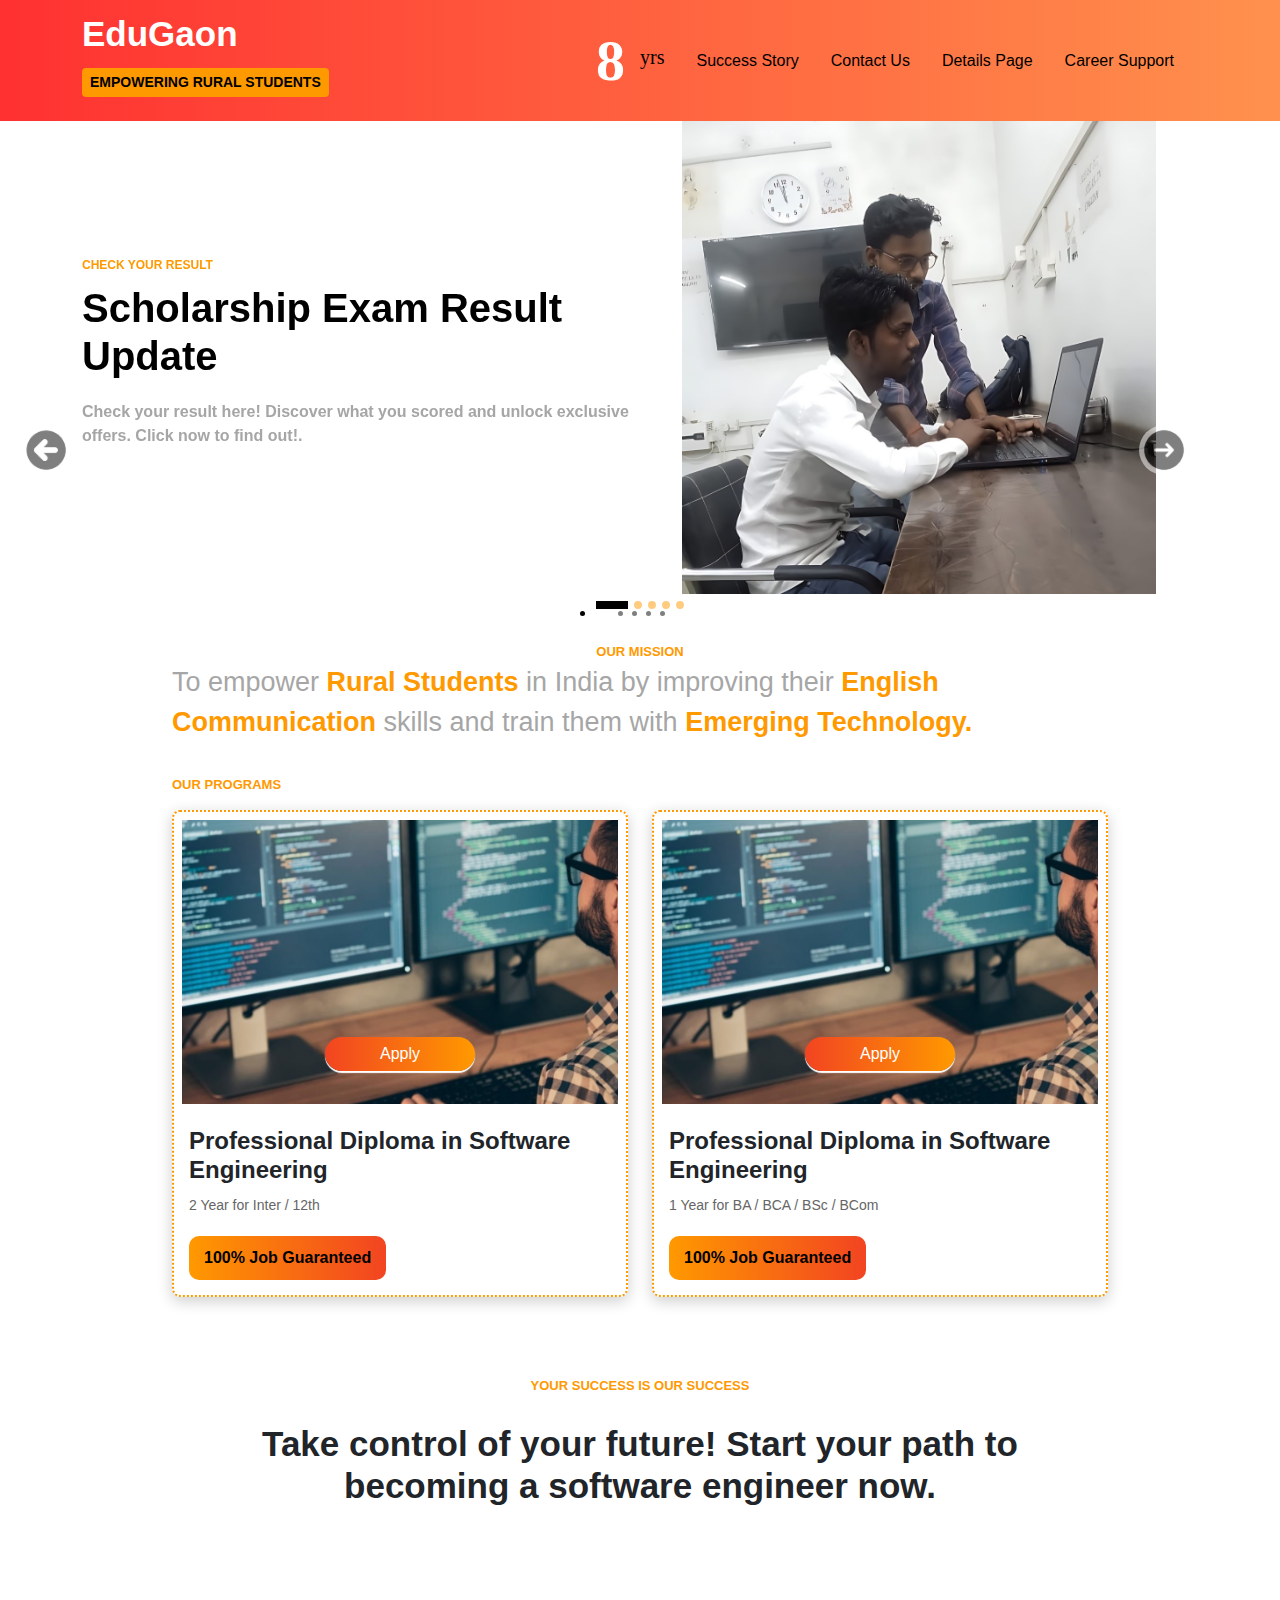
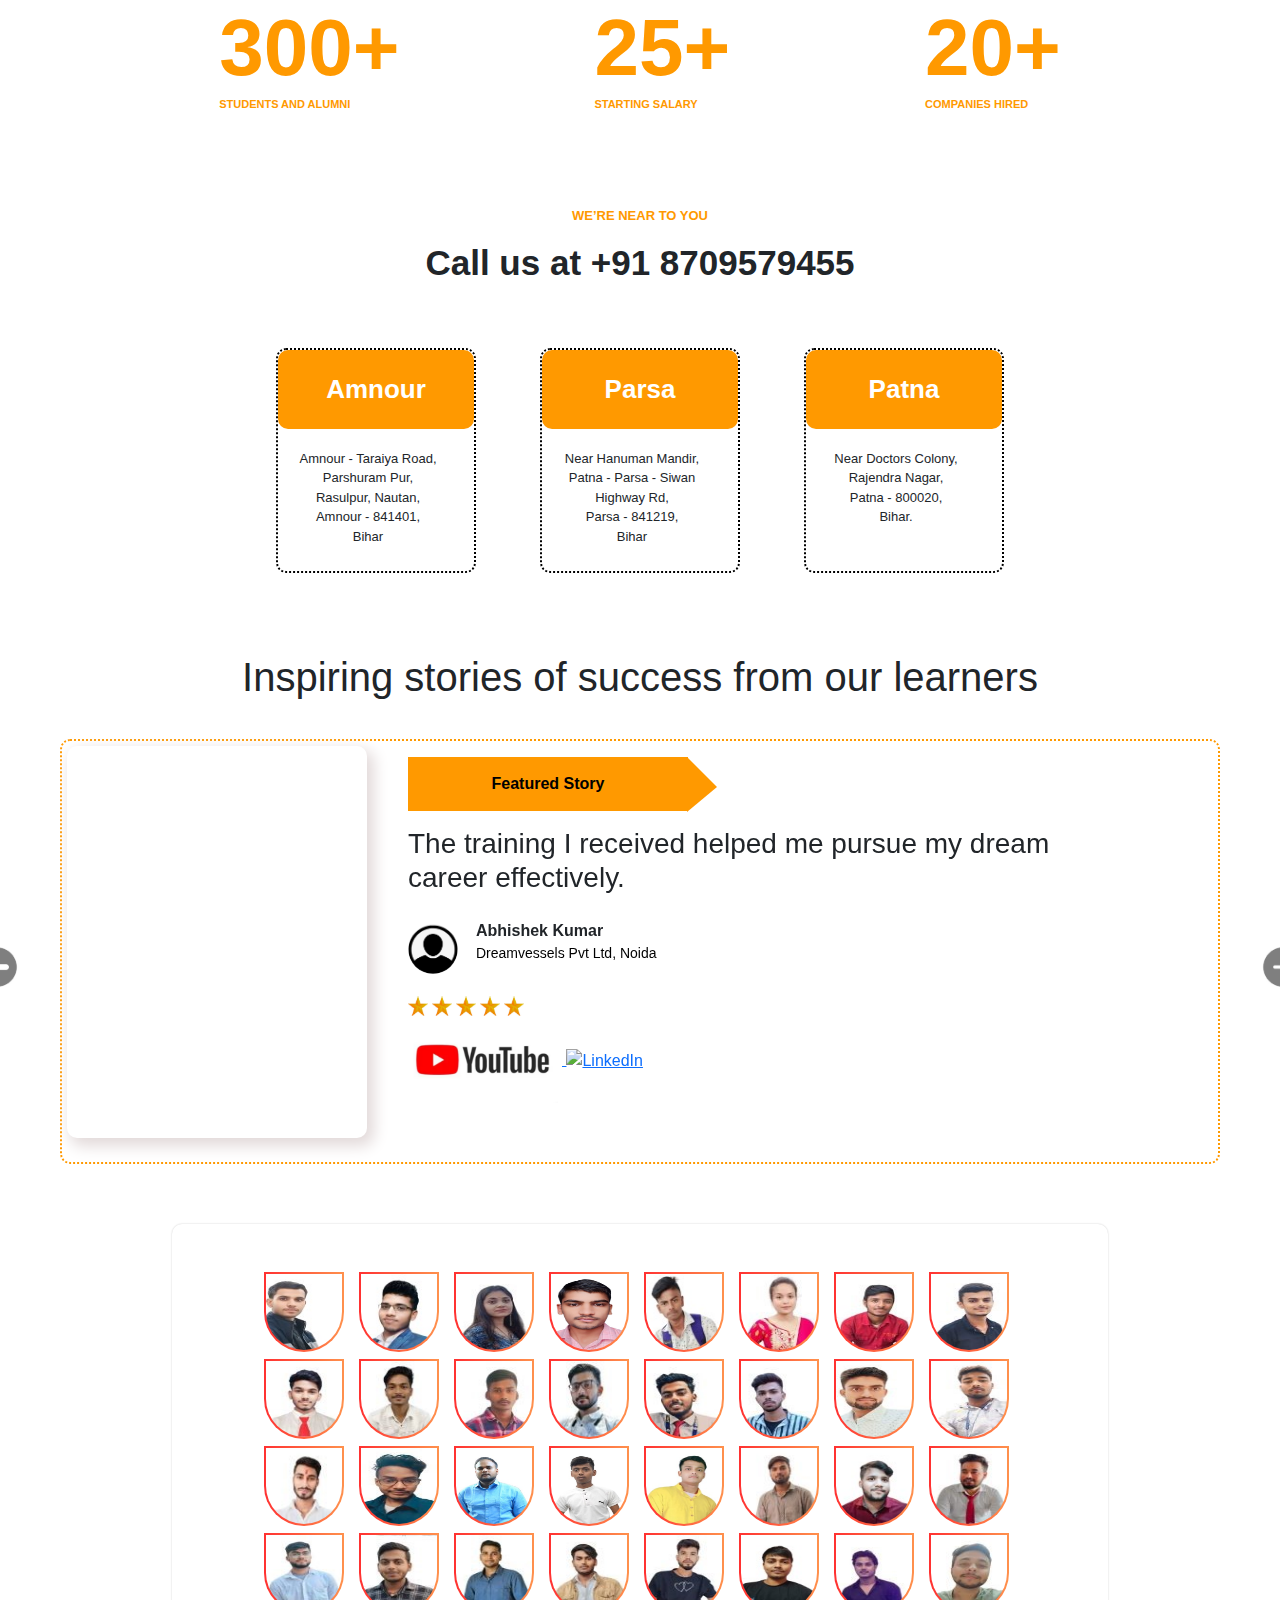
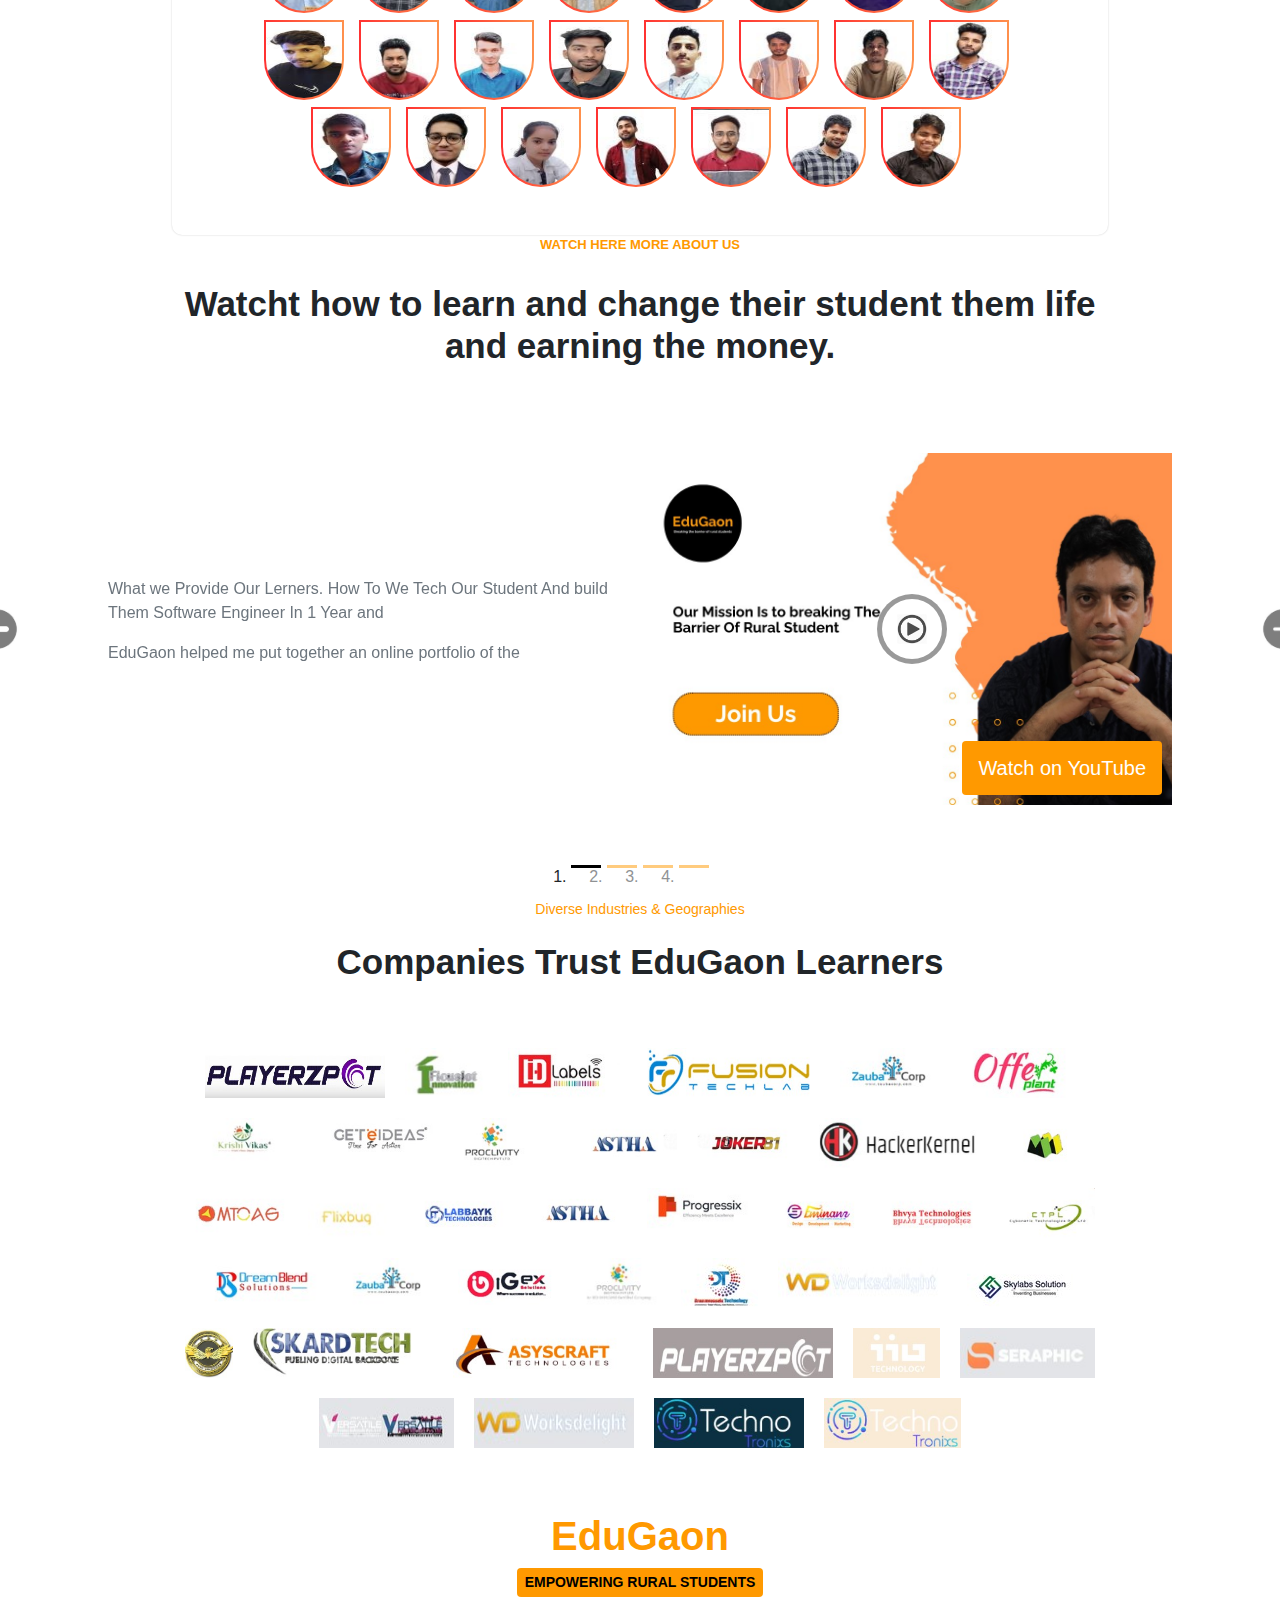
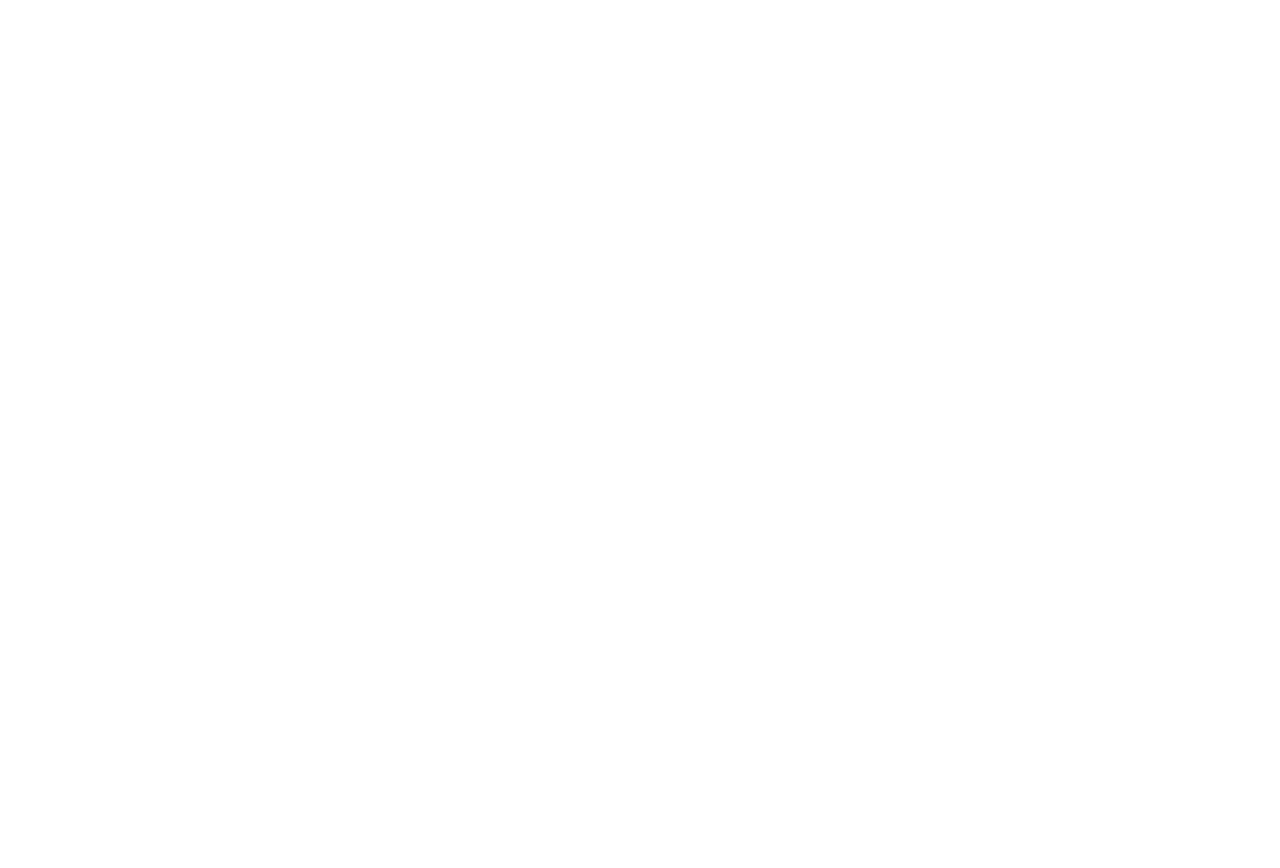
==== index.html @ f33ee8d9 "ok" ====
<!DOCTYPE html>
<html lang="en">

<head>
  <meta charset="UTF-8" />
  <meta name="viewport" content="width=device-width, initial-scale=1.0" />
  <title>EduGaon</title>
  <link href="https://stackpath.bootstrapcdn.com/bootstrap/5.1.3/css/bootstrap.min.css" rel="stylesheet">
  <link href="https://cdn.jsdelivr.net/npm/bootstrap@5.0.2/dist/css/bootstrap.min.css" rel="stylesheet"
    integrity="sha384-EVSTQN3/azprG1Anm3QDgpJLIm9Nao0Yz1ztcQTwFspd3yD65VohhpuuCOmLASjC" crossorigin="anonymous" />
  <link rel="stylesheet" href="style.css" />
  <link rel="stylesheet" href="style.min.css" />
  <meta http-equiv="Cache-Control" content="max-age=31536000, public" />
  <link rel="icon" href="images/favicon.ico" type="image/x-icon">
  <link href="https://fonts.googleapis.com/css2?family=More+Sugar&display=swap" rel="stylesheet" />
  <link rel="preload" href="https://fonts.googleapis.com/css2?family=More+Sugar&display=swap" as="style" />
</head>

<body>
  <!-- navbar -->
  <nav class="navbar navbar-expand-lg fixed-top">
    <div class="container">
      <div>
        <h1 class="navbar-brand"><a href="/">EduGaon</a></h1>
        <p class="brand-subtitle text-uppercase">Empowering Rural Students</p>
      </div> <button class="navbar-toggler" type="button" data-bs-toggle="collapse" data-bs-target="#navbarNav"
        aria-controls="navbarNav" aria-expanded="false" aria-label="Toggle navigation"> <span
          class="navbar-toggler-icon"></span> </button>
      <div class="collapse navbar-collapse" id="navbarNav">
        <ul class="navbar-nav ms-auto mb-2 mb-lg-0 d-flex align-items-center">
          <li class="nav-item dynamic-years me-4"> <a href="/" class="dynamic-years" id="yearsCount">6</a><sup
              class="yrs"> yrs</sup> </li>
          <li class="nav-item me-3"> <a class="nav-link" href="#success-story">Success Story</a> </li>
          <li class="nav-item me-3"> <a class="nav-link" href="#contact-us">Contact Us</a> </li>
          <li class="nav-item me-3"> <a class="nav-link" href="./details.html">Details Page</a> </li>
          <li class="nav-item me-3"> <a class="nav-link" href="#career-support">Career Support</a> </li>
        </ul>
      </div>
    </div>
  </nav>
  <!-- Carousel Part -->
  <!-- crousel link redirect to Result page -->
  <a href="./result.html" style="text-decoration: none; color: #000;">

    <div id="carouselExampleIndicators" class="carousel slide" data-bs-ride="carousel">
      <ul class="carousel-indicators">
        <li data-bs-target="#carouselExampleIndica<tors" data-bs-slide-to="0" class="active carousel-indictor"></li>
        <li data-bs-target="#carouselExampleIndicators" data-bs-slide-to="1" class="carousel-indictor"></li>
        <li data-bs-target="#carouselExampleIndicators" data-bs-slide-to="2" class="carousel-indictor"></li>
        <li data-bs-target="#carouselExampleIndicators" data-bs-slide-to="3" class="carousel-indictor"></li>
        <li data-bs-target="#carouselExampleIndicators" data-bs-slide-to="4" class="carousel-indictor"></li>

      </ul>
      <div class="container slider-container carousel-inner">
        <!-- First Slide -->
        <div class="carousel-item active">
          <section class="carousel-section d-flex align-items-center">
            <div class="carousel-content d-flex flex-column justify-content-center">
              <div class="highlight">Check your result</div>
              <h1 class="carousel-title">
                Scholarship Exam Result Update
              </h1>
              <p class="carousel-subtitle">
                Check your result here! Discover what you scored and unlock exclusive offers. Click now to find out!.
              </p>
            </div>
            <div class="carousel-image-container">
              <img loading="lazy" src="images/slider/1.jpeg" alt="Hero Image" class="img-fluid carousel-image" />
            </div>
          </section>
        </div>
        <div class="carousel-item">
          <section class="carousel-section d-flex align-items-center">
            <div class="carousel-content d-flex flex-column justify-content-center">
              <div class="highlight">Empower your career</div>
              <h1 class="carousel-title">
                India’s Unique Software Engineering Institute
              </h1>
              <p class="carousel-subtitle">
                We train you with life skill, communication skill, and software
                engineering to empower your life.
              </p>
            </div>
            <div class="carousel-image-container">
              <img loading="lazy" src="images/slider/3.jpeg" alt="Hero Image" class="img-fluid carousel-image" />
            </div>
          </section>
        </div>
        <!-- Second Slide -->
        <div class="carousel-item">
          <section class="carousel-section d-flex align-items-center">
            <div class="carousel-content d-flex flex-column justify-content-center">
              <div class="highlight">Learn and start earning</div>
              <h1 class="carousel-title">Become Software Engineer</h1>
              <p class="carousel-subtitle">
                Spend 2 years with us and start earning from the 3rd year.
              </p>
            </div>
            <div class="carousel-image-container">
              <img loading="lazy" src="images/slider/4.jpeg" alt="Hero Image" class="img-fluid carousel-image" />
            </div>
          </section>
        </div>
        <!-- Third Slide -->
        <div class="carousel-item">
          <section class="carousel-section d-flex align-items-center">
            <div class="carousel-content d-flex flex-column justify-content-center">
              <div class="highlight">Industry-relevant skills</div>
              <h1 class="carousel-title">Learn with Industry Experts</h1>
              <p class="carousel-subtitle">
                Power ahead with industry-relevant skills from Industry Experts.
              </p>
            </div>
            <div class="carousel-image-container">
              <img loading="lazy" src="images/slider/1.jpeg" alt="Hero Image" class="img-fluid carousel-image" />
            </div>
          </section>
        </div>

        <!-- Fourth Slide -->
        <div class="carousel-item">
          <section class="carousel-section d-flex align-items-center">
            <div class="carousel-content d-flex flex-column justify-content-center">
              <div class="highlight">Focus on real skills</div>
              <h1 class="carousel-title">
                Focus on real-world skills, not just academic credentials.
              </h1>
              <p class="carousel-subtitle">
                Acquiring practical skills and hands-on experience over merely
                focusing on academic qualifications or theoretical knowledge.
              </p>
            </div>
            <div class="carousel-image-container">
              <img loading="lazy" src="images/slider/2.jpeg" alt="Hero Image" class="img-fluid carousel-image" />
            </div>
          </section>
        </div>
      </div>
    </div>
  </a>
  <!-- Next/previous buttons -->
  <button class="carousel-control-prev" type="button" data-bs-target="#carouselExampleIndicators" data-bs-slide="prev">
    <img loading="lazy" src="/images/icons/left_arrow.jpeg" alt="left arrow image" class="carousel-control-prev-icon" />
  </button>
  <button class="carousel-control-next" type="button" data-bs-target="#carouselExampleIndicators" data-bs-slide="next">
    <img loading="lazy" src="/images/icons/right_arrow.jpeg" alt="left arrow image"
      class="carousel-control-prev-icon" />
  </button>
  </div>
  <!-- Our Mission Section -->
  <div class="container col-md-9 py-5">
    <div>
      <div class="mission-title text-center">Our Mission</div>
      <p class="custom-mission-text">
        To empower <span class="mission-text">Rural Students</span> in India
        by improving their
        <span class="mission-text">English Communication</span> skills and
        train them with
        <span class="mission-text">Emerging Technology.</span>
      </p>
      <div class="row">
        <!-- Program 1 -->
        <div class="our-program-title py-3">Our Programs</div>

        <div class="col-md-6">
          <div class="program-card">
            <img loading="lazy" src="images/slider/diploma.jpeg" alt="Professional Diploma in Software Engineering"
              class="program-image p-2" height="300px" />
            <a href="#career-support"><button class="apply-btn">Apply</button></a>
            <div class="program-content">
              <h4 class="program-title">
                Professional Diploma in Software Engineering
              </h4>
              <p class="program-duration">2 Year for Inter / 12th</p>
              <button class="program-button">100% Job Guaranteed</button>
            </div>
          </div>
        </div>

        <!-- Program 2 -->
        <div class="col-md-6 mb-4">
          <div class="program-card">
            <img loading="lazy" src="images/slider/diploma.jpeg" alt="Professional Diploma in Software Engineering"
              class="program-image p-2" height="300px" />
            <a href="#career-support"><button class="apply-btn">Apply</button></a>

            <div class="program-content">
              <h4 class="program-title">
                Professional Diploma in Software Engineering
              </h4>
              <p class="program-duration">
                1 Year for BA / BCA / BSc / BCom </p>
              <button class="program-button">100% Job Guaranteed</button>
            </div>
          </div>
        </div>
      </div>
    </div>
  </div>
  <!-- Our Number of employee and students section Section -->
  <div class="container col-md-9 text-center">
    <div class="mission-title">Your Success is Our Success</div>
    <h1 class="future-control-title">
      Take control of your future! Start your path to <br />becoming a
      software engineer now.
    </h1>

    <div class="justify-content-center d-flex flex-md-row gap-5 gap-md-6 mt-3 mission-title numberOfEmployee mt-3">
      <div class="stat-item">
        <span class="d-block display-4 student_numbers">300+</span>
        <span class="d-block student_numbers_text">Students and Alumni</span>
      </div>
      <div class="stat-item">
        <span class="d-block display-4 student_numbers">25+</span>
        <span class="d-block student_numbers_text">Starting Salary</span>
      </div>
      <div class="stat-item">
        <span class="d-block display-4 student_numbers">20+</span>
        <span class="d-block student_numbers_text">Companies Hired</span>
      </div>
    </div>
  </div>
  <!-- Our Near to location section Section -->
  <div class="container col-md-9 text-center">
    <a name="contact-us"></a>
    <div class="mission-title" style="padding-top: 10%">
      we’re near to you
    </div>
    <h1 class="mb-5 fw-bold py-3 future-control-title">
      Call us at +91 8709579455
    </h1>
    <!-- <h1 class="future-control-title">
        Become a Software Engineer Without Leaving <br />
        Your Village
      </h1> -->
    <div class="d-flex flex-column flex-md-row justify-content-center gap-md-6 mt-5 LocationNearTo">
      <div class="location-item">
        <div class="institute_location">Amnour</div>
        <div class="location-1">
          Amnour - Taraiya Road,<br />
          Parshuram Pur, Rasulpur, Nautan,<br />
          Amnour - 841401,<br />
          Bihar
        </div>
      </div>
      <div class="location-item">
        <div class="institute_location">Parsa</div>
        <div class="location-1">
          Near Hanuman Mandir,<br />
          Patna - Parsa - Siwan Highway Rd,<br />
          Parsa - 841219,<br />
          Bihar
        </div>
      </div>
      <div class="location-item">
        <div class="institute_location">Patna</div>
        <div class="location-1">
          Near Doctors Colony,<br />
          Rajendra Nagar,<br />
          Patna - 800020,<br />
          Bihar.
        </div>
      </div>
    </div>
  </div>

  <section>
    <div class="container col-md-9 text-center">
      <!-- <div class="mission-title">Watch Video For Know More About Us</div> -->
      <h1 class="future-control text-center">
        Inspiring stories of success from our learners
      </h1>
    </div>

    <div class="student_success_main">
      <div class="Student_Success_video">
        <div id="testimonialCarousel" class="carousel slide" data-bs-ride="carousel">
          <div class="carousel-inner" id="carouselItemsContainer">
            <!-- JavaScript dynamically adds content here -->
          </div>

          <!-- Controls -->
          <a class="carousel-control-prev carousel-control-prev-video" href="#testimonialCarousel" role="button"
            data-bs-slide="prev">
            <img loading="lazy" src="/images/icons/left_arrow.jpeg" alt="left arrow image"
              class="carousel-control-prev-icon" />
          </a>
          <a class="carousel-control-next carousel-control-next-video" href="#testimonialCarousel" role="button"
            data-bs-slide="next">
            <img loading="lazy" src="/images/icons/right_arrow.jpeg" alt="right arrow image"
              class="carousel-control-next-icon" />
          </a>
        </div>
      </div>
    </div>

  </section>
  <div class="container col-md-9">
    <a name="success-story"></a>
    <!-- <h1 class="mission-title py-5 text-center">SUCCESS STORIES</h1> -->

    <!-- Main Featured Story -->
    <!-- <div class="d-flex justify-content-center align-items-center mb-5">
      <div class="col-md-4">
        <img loading="lazy" id="mainImage" src="images/gallery/sakshi.jpeg" alt="Student" class="story-img" />
      </div>
      <div class="mx-2 stuimg_detels">
        <div class="feature-story">FEATURE STORY</div>
        <div id="studentName" class="studentName">Sakshi Singh</div>
        <p id="studentCompany" class="text-muted">
          Simplyfy Technocraft Pvt. Ltd, Delhi
        </p>
        <a id="studentLinkedin" href="https://www.linkedin.com/in/sakshi-singh-14499231a/" target="_blank">
          <img loading="lazy" src="https://cdn-icons-png.flaticon.com/512/174/174857.png" alt="LinkedIn" class="linkedin-icon" />
        </a>
      </div>
    </div> -->

    <!-- Thumbnail Carousel -->
    <div class="d-flex justify-content-center align-items-center thumbnail-box">
      <span id="prevBtn"> </span>
      <div class="d-flex overflow-auto mx-3 py-5 col-md-10" id="thumbnails">
        <!-- Thumbnails will be generated here -->
      </div>
      <span id="nextBtn"> </span>
    </div>
  </div>

  <!-- Modal Structure with Same Featured Design -->
  <div id="imageModal" class="modal fade" tabindex="-1" aria-hidden="true">
    <div class="modal-dialog modal-dialog-centered">
      <div class="modal-content">
        <div class="modal-header">
          <h5 class="modal-title"><b class="text-center">SUCCESS STORY OF STUDENTS</b></h5>
          <button type="button" class="btn-close" data-bs-dismiss="modal" aria-label="Close"></button>
        </div>
        <div class="modal-body">
          <!-- Duplicate Main Featured Story Structure in Modal -->
          <div class="d-flex justify-content-center align-items-center mb-3">
            <div class="col-md-5">
              <img id="modalImage" src="images/gallery/sakshi.jpeg" alt="Student" class="story-img img-fluid" />
            </div>
            <div class="mx-4 stuimg_detels">
              <div class="feature-story">SUCCESS STORY</div>
              <div id="modalStudentName" class="studentName">Sakshi Singh</div>
              <p id="modalStudentCompany" class="text-muted">
                Simplyfy Technocraft Pvt. Ltd, Delhi
              </p>
              <a id="modalStudentLinkedin" href="https://www.linkedin.com/in/sakshi-singh-14499231a/" target="_blank">
                <img src="https://cdn-icons-png.flaticon.com/512/174/174857.png" alt="LinkedIn" class="linkedin-icon" />
              </a>
            </div>
          </div>
        </div>
      </div>
    </div>
  </div>

  <section>
    <div class="container col-md-9 text-center">
      <div class="mission-title">Watch Here More About Us</div>
      <h1 class="future-control-title">
        Watcht how to learn and change their student them life <br> and earning the money.
      </h1>
    </div>
    <div class="container-fluid student_success_main">
      <div class="Student_Success_video">
        <div id="testimonialCarousel" class="carousel slide p-5">
          <div class="carousel-inner">
            <!-- First Slide -->
            <div class="carousel-item active">
              <div class="row justify-content-center align-items-center">
                <div class="col-md-6 col-12 left-content"">
                    <p class=" mentor-content">
                  What we Provide Our Lerners. How To We Tech Our Student And build Them Software Engineer In 1 Year and
                  </p>
                  <p class="mentor-content">
                    EduGaon helped me put together an online portfolio of the </p>
                  <!-- <p>At EduGaon, we empower aspiring professionals to become skilled software engineers in just one year.  We guide our students step-by-step, from foundational coding principles to advanced development practices, ensuring they graduate with the confidence and expertise needed for success.</p> -->
                </div>
                <div class="col-md-6 col-12 right-content">
                  <div class="video-container">
                    <iframe width="100%" height="315" src="https://www.youtube.com/embed/Lcy-6HnBw5c?feature=share"
                      title="YouTube video player" frameborder="0"
                      allow="accelerometer; autoplay; clipboard-write; encrypted-media; gyroscope; picture-in-picture"
                      allowfullscreen></iframe>
                    <div class="youtube-icon" onclick="playVideo(this)">
                      <img src="images/icons/play.jpeg" alt="youtube play icon" width="30px" height="30px" />
                    </div>
                    <img class="videoThumbnail" src="images/RahulSir.jpeg" alt="Video Thumbnail" />
                    <a class="watch-on-youtube" href="https://www.youtube.com/shorts/Lcy-6HnBw5c" target="_blank">Watch
                      on YouTube</a>
                  </div>
                </div>

              </div>
            </div>

            <!-- Second Slide -->
            <div class="carousel-item">
              <div class="row justify-content-center align-items-center">
                <div class="col-md-6 col-12 left-content">
                  <h3>
                    "Another success story of career transformation through EduGaon."
                  </h3>
                  <p>
                    EduGaon helped me build an impressive online portfolio of projects.
                  </p>
                  <h5>John Doe</h5>
                  <span>Flutter Development Program</span>
                </div>
                <div class="col-md-6 col-12 right-content">
                  <div class="video-container">



                    <iframe loading="lazy" width="100%" height="315"
                      src="https://www.youtube.com/embed/TKk-lJWvGdA?controls=1" title="YouTube Short video player"
                      frameborder="0"
                      allow="accelerometer; autoplay; clipboard-write; encrypted-media; gyroscope; picture-in-picture"
                      allowfullscreen></iframe>
                    <div class="youtube-icon" onclick="playVideo(this)">
                      <img src="images/icons/play.png" alt="youtube play icon" width="30px" height="30px" />
                    </div>
                    <img class="videoThumbnail" src="images/gallery/bobby.jpeg" alt="Video Thumbnail" />
                    <a class="watch-on-youtube" href="https://www.youtube.com/shorts/TKk-lJWvGdA" target="_blank">Watch
                      on YouTube</a>
                  </div>
                </div>
              </div>
            </div>

            <!-- Third Slide -->
            <div class="carousel-item">
              <div class="row justify-content-center align-items-center">
                <div class="col-md-6 col-12 left-content">
                  <h3>
                    "Testimonial text here for another student learning Flutter Development"
                  </h3>
                  <p>Another success story goes here...</p>
                  <h5>Jane Smith</h5>
                  <span>Advanced Software Engineering Course</span>
                </div>
                <div class="col-md-6 col-12 right-content">
                  <div class="video-container">
                    <iframe width="100%" height="315" src="https://www.youtube.com/embed/aI-gaDrXPV4?controls=1"
                      title="YouTube video player" frameborder="0"
                      allow="accelerometer; autoplay; clipboard-write; encrypted-media; gyroscope; picture-in-picture"
                      allowfullscreen></iframe>
                    <div class="youtube-icon" onclick="playVideo(this)">
                      <img src="images/icons/play.png" alt="youtube play icon" width="30px" height="30px" />
                    </div>
                    <img class="videoThumbnail" src="images/gallery/ansar.jpeg" alt="Video Thumbnail" />
                    <a class="watch-on-youtube" href="https://www.youtube.com/shorts/aI-gaDrXPV4" target="_blank">Watch
                      on YouTube</a>
                  </div>
                </div>
              </div>
            </div>

            <!-- Fourth Slide -->
            <div class="carousel-item">
              <div class="row justify-content-center align-items-center">
                <div class="col-md-6 col-12 left-content">
                  <h3>
                    "More testimonial content about Flutter development courses"
                  </h3>
                  <p>Another successful student shares their experience.</p>
                  <h5>Another Student</h5>
                  <span>Software Development with Flutter</span>
                </div>
                <div class="col-md-6 col-12 right-content">
                  <div class="video-container">
                    <iframe width="100%" height="315" src="https://www.youtube.com/embed/mwdsJzMoVJM?controls=1"
                      title="YouTube Short video player" frameborder="0"
                      allow="accelerometer; autoplay; clipboard-write; encrypted-media; gyroscope; picture-in-picture"
                      allowfullscreen></iframe>
                    <div class="youtube-icon" onclick="playVideo(this)">
                      <img src="images/icons/play.png" alt="youtube play icon" width="30px" height="30px" />
                    </div>
                    <img class="videoThumbnail" src="images/gallery/nehal.jpeg" alt="Video Thumbnail" />
                    <a class="watch-on-youtube" href="https://www.youtube.com/shorts/mwdsJzMoVJM" target="_blank">Watch
                      on YouTube</a>
                  </div>
                </div>
              </div>
            </div>
          </div>

          <!-- Controls -->
          <a class="carousel-control-prev carousel-control-prev-video" href="#testimonialCarousel" role="button"
            data-bs-slide="prev">
            <img src="/images/icons/left_arrow.jpeg" alt="left arrow image" class="carousel-control-prev-icon" />
          </a>
          <a class="carousel-control-next carousel-control-next-video" href="#testimonialCarousel" role="button"
            data-bs-slide="next">
            <img src="/images/icons/right_arrow.jpeg" alt="right arrow image" class="carousel-control-next-icon" />
          </a>

          <!-- Indicators -->
          <ol class="carousel-indicators">
            <li data-bs-target="#testimonialCarousel" data-bs-slide-to="0" class="active"
              style="background-color: #000"></li>
            <li data-bs-target="#testimonialCarousel" data-bs-slide-to="1" style="background-color: #ff9900"></li>
            <li data-bs-target="#testimonialCarousel" data-bs-slide-to="2" style="background-color: #ff9900"></li>
            <li data-bs-target="#testimonialCarousel" data-bs-slide-to="3" style="background-color: #ff9900"></li>
          </ol>
        </div>
      </div>
    </div>
  </section>




  <section>
    <div class="container col-md-9 py-3">
      <p class="text-center" style="color: #ff9900">
        Diverse Industries & Geographies
      </p>

      <div class="future-control-title enterprise-title">
        Companies Trust EduGaon Learners
      </div>
      <div class="logo-container">
        <img src="images/cp_logo/32.jpeg" loading="lazy" alt="cp_logo32" />
        <img src="images/cp_logo/1.jpeg" loading="lazy" alt="cp_logo1" />
        <img src="images/cp_logo/2.jpeg" loading="lazy" alt="cp_logo2" />
        <img src="images/cp_logo/3.jpeg" loading="lazy" alt="cp_logo3" />
        <img src="images/cp_logo/4.jpeg" loading="lazy" alt="cp_logo4" />
        <img src="images/cp_logo/5.jpeg" loading="lazy" alt="cp_logo5" />
        <img src="images/cp_logo/6.jpeg" loading="lazy" alt="cp_logo6" />
        <img src="images/cp_logo/7.jpeg" loading="lazy" alt="cp_logo7" />
        <img src="images/cp_logo/8.jpeg" loading="lazy" alt="cp_logo8" />
        <img src="images/cp_logo/9.jpeg" loading="lazy" alt="cp_logo9" />
        <img src="images/cp_logo/10.jpeg" loading="lazy" alt="cp_logo10" />
        <img src="images/cp_logo/11.jpeg" loading="lazy" alt="cp_logo11" />
        <img src="images/cp_logo/12.jpeg" loading="lazy" alt="cp_logo12" />
        <img src="images/cp_logo/13.jpeg" loading="lazy" alt="cp_logo13" />
        <img src="images/cp_logo/14.jpeg" loading="lazy" alt="cp_logo14" />
        <img src="images/cp_logo/15.jpeg" loading="lazy" alt="cp_logo15" />
        <img src="images/cp_logo/16.jpeg" loading="lazy" alt="cp_logo16" />
        <img src="images/cp_logo/17.jpeg" loading="lazy" alt="cp_logo17" />
        <img src="images/cp_logo/18.jpeg" loading="lazy" alt="cp_logo18" />
        <img src="images/cp_logo/19.jpeg" loading="lazy" alt="cp_logo19" />
        <!-- <img src="images/cp_logo/20.jpeg" loading="lazy" alt="cp_logo20" /> -->
        <img src="images/cp_logo/21.jpeg" loading="lazy" alt="cp_logo21" />
        <img src="images/cp_logo/22.jpeg" loading="lazy" alt="cp_logo22" />
        <img src="images/cp_logo/23.jpeg" loading="lazy" alt="cp_logo23" />
        <img src="images/cp_logo/24.jpeg" loading="lazy" alt="cp_logo24" />
        <img src="images/cp_logo/25.jpeg" loading="lazy" alt="cp_logo25" />
        <img src="images/cp_logo/26.jpeg" loading="lazy" alt="cp_logo26" />
        <img src="images/cp_logo/27.jpeg" loading="lazy" alt="cp_logo27" />
        <img src="images/cp_logo/28.jpeg" loading="lazy" alt="cp_logo28" />
        <img src="images/cp_logo/36.jpeg" loading="lazy" alt="cp_logo36" />
        <img src="images/cp_logo/37.jpeg" loading="lazy" alt="cp_logo37" />
        <img src="images/cp_logo/38.jpeg" loading="lazy" alt="cp_logo38" />
        <img src="images/cp_logo/39.jpeg" loading="lazy" alt="cp_logo39" />
        <img src="images/cp_logo/29.jpeg" loading="lazy" alt="cp_logo29" />
        <img src="images/cp_logo/30.jpeg" loading="lazy" alt="cp_logo30" />
        <img src="images/cp_logo/31.jpeg" loading="lazy" alt="cp_logo31" />
        <img src="images/cp_logo/33.jpeg" loading="lazy" alt="cp_logo33" />
        <img src="images/cp_logo/34.jpeg" loading="lazy" alt="cp_logo34" />
        <img src="images/cp_logo/35.jpeg" loading="lazy" alt="cp_logo35" />
      </div>
    </div>
  </section>

  <!-- Logo and Branding Section -->
  <section class="text-center py-5">
    <div class="container">
      <h1 class="brand-title">EduGaon</h1>
      <p class="brand-subtitle text-uppercase">Empowering rural students</p>
    </div>
  </section>
  <!-- Form Section -->
  <section class="text-center">
    <a name="career-support"></a>
    <div class="container">
      <iframe loading="lazy" src="https://forms.fillout.com/t/4RsuHJEGs3us" width="80%" height="800px"></iframe>
    </div>
  </section>
</body>
<!-- Bootstrap JS scripts -->

<script src="https://code.jquery.com/jquery-3.6.0.min.js"></script>
<script src="https://cdn.jsdelivr.net/npm/@popperjs/core@2.10.2/dist/umd/popper.min.js"></script>
<script src="https://stackpath.bootstrapcdn.com/bootstrap/5.1.3/js/bootstrap.min.js"></script>
<script src="script.js"></script>
<script src="https://cdn.jsdelivr.net/npm/@popperjs/core@2.9.2/dist/umd/popper.min.js"
  integrity="sha384-IQsoLXl5PILFhosVNubq5LC7Qb9DXgDA9i+tQ8Zj3iwWAwPtgFTxbJ8NT4GN1R8p" crossorigin="anonymous"></script>
<script src="https://cdn.jsdelivr.net/npm/bootstrap@5.0.2/dist/js/bootstrap.min.js"
  integrity="sha384-cVKIPhGWiC2Al4u+LWgxfKTRIcfu0JTxR+EQDz/bgldoEyl4H0zUF0QKbrJ0EcQF" crossorigin="anonymous"></script>

<!-- 4 october -->
<script type="module">
  // Import the functions you need from the SDKs you need
  import { initializeApp } from "https://www.gstatic.com/firebasejs/10.14.0/firebase-app.js";
  import { getAnalytics } from "https://www.gstatic.com/firebasejs/10.14.0/firebase-analytics.js";
  // TODO: Add SDKs for Firebase products that you want to use
  // https://firebase.google.com/docs/web/setup#available-libraries

  // Your web app's Firebase configuration
  // For Firebase JS SDK v7.20.0 and later, measurementId is optional
  const firebaseConfig = {
    apiKey: "AIzaSyCcu4HgJ199lVGzerG3NdMSHMplSri8MAc",
    authDomain: "edugaon-web.firebaseapp.com",
    projectId: "edugaon-web",
    storageBucket: "edugaon-web.appspot.com",
    messagingSenderId: "539125775885",
    appId: "1:539125775885:web:3c975492484e9013591f44",
    measurementId: "G-593MD5R2W0",
  };

  // Initialize Firebase
  const app = initializeApp(firebaseConfig);
  const analytics = getAnalytics(app);
</script>
<script src="https://cdn.jsdelivr.net/npm/bootstrap@5.0.2/dist/js/bootstrap.bundle.min.js" defer></script>

</html>
---- style.css ----
* {
  margin: 0%;
  padding: 0%;
  box-sizing: border-box;
  font-family: "Canva Sans", sans-serif;
}
@font-face {
  font-family: "More Sugar";
  src: url("https://fonts.googleapis.com/css2?family=More+Sugar&display=swap");
  font-display: swap;
}
html,
body {
  overflow-x: hidden;
  padding-top: 60px;
}
.navbar {
  color: white;
  background: linear-gradient(90deg, #ff3131, #ff914d);
}
.navbar-brand {
  font-size: 35px;
  font-weight: bold;
  color: white;
}
.navbar-brand a {
  text-decoration: none;
  color: white;
}
.navbar-nav .nav-link {
  color: black;
  font-size: 16px;
  font-weight: 500;
  transition: color 0.3s ease;
}

.navbar-nav .nav-link:hover {
  color: white;
}
.dynamic-years a {
  text-decoration: none;
  font-size: 58px;
  font-weight: 900;
  color: white;
  font-family: More Suger, cursive;
  margin-right: 10px;
}
.yrs {
  font-family: "Bimbo", cursive;
  font-size: 20px;
  color: black;
  font-weight: normal;
  vertical-align: super;
}
.navbar-toggler-icon {
  background-image: url("data:image/svg+xml;charset=utf8,%3Csvg viewBox='0 0 30 30' xmlns='http://www.w3.org/2000/svg'%3E%3Cpath stroke='rgba(255, 255, 255, 1)' stroke-width='2' stroke-linecap='round' stroke-miterlimit='10' d='M4 7h22M4 15h22M4 23h22'/%3E%3C/svg%3E");
}
.table-container {
  margin: 50px auto;
  max-width: 900px;
}
.table-header {
  background: linear-gradient(to right, #ff512f, #f09819);
  color: white;
  padding: 10px 20px;
  text-align: center;
  border-top-left-radius: 8px;
  border-top-right-radius: 8px;
}
.carousel-title {
  font-size: 41;
  font-weight: bold;
  padding-top: 10px;
}
.carousel-subtitle {
  font-size: 16px;
  color: #a6a6a6;
  font-weight: bold;
  padding-top: 12px;
}
.carousel-image-container {
  flex: 1;
  display: flex;
  justify-content: center;
}
.carousel-image {
  max-width: 85%;
  object-fit: cover;
  max-height: auto;
}
.carousel-indicators {
  justify-content: center;
  padding: 7px;
  margin-right: 15%;
  margin-bottom: -2rem;
}
/* Default style for inactive indicators */
.carousel-indicators .carousel-indictor {
  width: 8px;
  height: 8px;
  border-radius: 50%;
  background-color: #ff9900 !important;
  transition: all 0.2s ease-in-out; /* Smooth transition */
}
/* Active indicator style */
.carousel-indicators .carousel-indictor.active {
  width: 32px;
  height: 8px;
  border-radius: 10px; /* Make it a bar when active */
  background-color: black !important;
}
.carousel-control-prev-icon,
.carousel-control-next-icon {
  width: 50px;
  height: 50px;
}
.carousel-control-prev {
  left: -50px;
}
.carousel-control-next {
  right: 20px;
}
.carousel-content {
  width: 50%;
}
.highlight {
  color: #ff9900;
  font-weight: 700;
  font-size: 12px;
  text-transform: uppercase;
  padding-top: 5px;
}
.custom-mission-text {
  color: #a6a6a6 !important;
  font-size: 27px !important;
  font-weight: 400 !important;
  font-weight: bold;
  /* padding-top: 2%; */
}
.mission-title {
  color: #ff9900;
  font-weight: bold;
  font-size: 13px;
  /* padding-top: 2%; */
  text-transform: uppercase;
}
.our-program-title {
  color: #ff9900;
  font-weight: bold;
  font-size: 13px;
  text-transform: uppercase;
}
.mission-text {
  color: #ff9900;
  font-weight: bold;
}
.program-card {
  box-shadow: 0 4px 15px rgba(0, 0, 0, 0.2);
  overflow: hidden;
  border: 2px dotted #ff9900;
  border-radius: 8px;
  overflow: hidden;
  position: relative;
  display: inline-block;
}
.program-image {
  width: 100%;
  object-fit: cover;
}

.program-content {
  padding: 15px;
}

.program-title {
  font-size: 24px;
  font-weight: bold;
  margin-bottom: 10px;
}

.program-duration {
  color: #666;
  margin-bottom: 20px;
}
.apply-btn {
  background: linear-gradient(90deg, #f24421, #ff9900);
  color: white;
  width: 150px;
  border: none;
  padding: 5px 20px;
  border-radius: 30px;
  box-shadow: 0px 2px 1px white;
  position: absolute;
  top: 50%;
  left: 50%;
  transform: translate(-50%, -50%);
  z-index: 1;
}
.program-button {
  background: linear-gradient(90deg, #ff9900, #f24421);
  border-radius: 10px;
  color: black;
  font-weight: bold;
  padding: 10px 15px;
  border: none;
  font-size: 16px;
}

.program-button:hover {
  background: linear-gradient(90deg, #ff3131, #eba337);
  color: white;
}

.future-control-title {
  padding-top: 3%;
  font-size: 35px;
  font-weight: 600;
}
.numberOfEmployee {
  display: flex;
  gap: 15em !important;
  padding-top: 5%;
}
.student_numbers {
  font-weight: 700;
  font-size: 80px;
}
.student_numbers_text {
  font-size: 11px;
  text-align: left;
}
.stat-item {
  text-transform: uppercase;
  font-weight: 600;
  padding-top: 30px;
}
.institute_location {
  color: white;
  background-color: #ff9900;
  padding: 20px;
  font-size: 26px;
  font-weight: bold;
  width: 100%;
  border-radius: 10px;
}
.location-item {
  width: 200px;
  border-radius: 10px;
  border: 2px dotted black;
  padding-bottom: 5px;
}
.location-1 {
  width: 180px;
  padding: 20px;
  font-size: 13px;
  text-align: center;
}
.LocationNearTo {
  gap: 4em;
}

.linkedin-icon {
  width: 50px;
  height: 50px;
}
.text-muted {
  margin-bottom: 50px;
  font-size: 17px;
}

.story-img {
  width: 330px;
  height: 330px;
  border-radius: 10px;
  padding: 2px;
  background: linear-gradient(to right, #ff3131, #ff914d);
}
.stuimg_detels {
  margin-bottom: 70px;
}
.thumbnail-img {
  width: 80px;
  height: 80px;
  border-bottom-left-radius: 40px;
  border-bottom-right-radius: 40px;
  /* border-radius: 12px; */
  padding: 2px;
  background: linear-gradient(to right, #ff3131, #ff914d);
  cursor: pointer;
}

.feature-story {
  width: 320px;
  background-color: #ff9800;
  padding: 20px;
  text-align: center;
  font-size: 14px;
  margin-bottom: 30px;
}

.student-info {
  text-align: center;
}
.studentName {
  text-transform: uppercase;
  font-size: 26px;
  /* font-weight: 600; */
}

.location-box {
  background-color: #ff9900;
  border-radius: 8px;
  box-shadow: 0 4px 8px rgba(0, 0, 0, 0.1);
  color: black;
}

.location-box h4 {
  color: white;
  margin-bottom: 15px;
}

p {
  color: black;
  font-size: 14px;
}

.text-danger {
  color: #ff9900 !important;
}

.brand-title {
  color: #ff9900;
  font-size: 2.5rem;
  font-weight: bold;
}

.brand-subtitle {
  background-color: #ff9900;
  color: black;
  display: inline-block;
  padding: 4px 8px;
  font-weight: 600;
  border-radius: 4px;
}

.form-question {
  color: #4a4a4a;
}

.question-number {
  font-size: 1.5rem;
  font-weight: bold;
  color: #6c757d;
}

.question-text {
  font-size: 1.25rem;
  margin-top: -10px;
}

.form-control {
  border: 2px solid #ddd;
  font-size: 1rem;
}
#thumbnails {
  display: flex;
  /* padding: 30px; */
  flex-wrap: wrap;
  gap: 7px;
  justify-content: center;
}
.thumbnail-box {
  box-shadow: 0 0px 2px rgba(0, 0, 0, 0.2);
  border-radius: 10px;
}
.modal-dialog {
  max-width: 800px;
  margin: 1.75rem auto;
}
.thumbnail {
  flex: 1 1 calc(100% / 7 - 10px);
  max-width: calc(100% / 7 - 10px);
  box-sizing: border-box;
}
.btn-primary {
  background-color: #007bff;
  border: none;
  font-size: 1.25rem;
}

/* Main section styling */
.success-story2 {
  padding: 20px;
  border-radius: 10px;
  margin-bottom: 30px;
  border: 2px dotted #ff9900;
}
.fetures_video_story {
  width: 280px;
  padding: 15px;
  background-color: #ff9900;
  color: #000;
  font-weight: bold;
  position: relative;
  text-align: center;
  display: inline-block;
}

.fetures_video_story::after {
  content: "";
  position: absolute;
  top: 0;
  right: -29px;
  width: 0;
  height: 0;
  border-top: 30px solid transparent;
  border-bottom: 25px solid transparent;
  border-left: 30px solid #ff9900;
}
.profile-video-desc {
  display: flex;
  align-items: center;
}

.profile-icon {
  height: 50px;
  width: 50px;
  object-fit: cover;
  border-radius: 50%;
}
.name-cp-name {
  margin-left: 10px;
}
.star-icon {
  width: 20px;
  height: 20px;
}

.enterprise-title {
  padding-top: 0% !important;
  margin-bottom: 60px;
  text-align: center;
}
.logo-container {
  display: flex;
  flex-wrap: wrap;
  justify-content: center;
  gap: 20px;
}
.logo-container img {
  max-width: 180px;
  max-height: 50px;
}

@media (max-width: 768px) {
  .container {
    padding-left: 15px;
    padding-right: 15px;
  }
  .slider-container {
    padding-left: 0px;
    padding-right: 0px;
  }
  .our-program-title {
    color: #ff9900;
    font-weight: bold;
    font-size: 13px;
    text-align: center;
    text-transform: uppercase;
  }
  .carousel-content {
    padding: 50px 32px 21px;
    width: 100%;
    text-align: center;
    /* background: linear-gradient(
      0deg,
      #071929 47.21%,
      rgba(7, 25, 41, 0.9) 56.75%,
      rgba(7, 25, 41, 0) 85.25%
    ); */
    background: linear-gradient(
      0,
      #0f0f0fd6 47.21%,
      #0f0f0f 56.75%,
      rgb(7 25 41 / 0%) 85.25%
    );
  }
  .carousel-section {
    position: relative;
    flex-direction: column;
    justify-content: flex-end;
    height: 386px;
    background-size: cover;
  }
  .carousel-control-next {
    right: -54px;
  }
  .carousel-image-container {
    display: none;
  }
  .carousel-item:nth-child(1) .carousel-section {
    background-image: url("images/slider/1.jpeg");
  }
  .carousel-item:nth-child(2) .carousel-section {
    background-image: url("images/slider/3.jpeg");
  }

  .carousel-item:nth-child(3) .carousel-section {
    background-image: url("images/slider/4.jpeg");
  }

  .carousel-item:nth-child(4) .carousel-section {
    background-image: url("images/slider/1.jpeg");
  }

  .carousel-item:nth-child(5) .carousel-section {
    background-image: url("images/slider/2.jpeg");
  }
  .carousel-title {
    color: white;
    font-size: 28px;
  }
  .carousel-subtitle {
    font-size: 16px;
    color: white;
  }
  .custom-mission-text {
    color: #a6a6a6 !important;
    font-size: 16px !important;
    text-align: center;
    font-weight: 400 !important;
  }
  /* .highlight {
    color: white;
    font-weight: 700;
    text-transform: uppercase;
  } */
  .logo-container {
    display: flex;
    flex-wrap: wrap;
    justify-content: center;
    gap: 20px;
  }
  .carousel-indicators {
    margin-top: 20px;
  }
  .future-control-title {
    font-size: 15px;
  }
  .numberOfEmployee {
    flex-direction: column;
    gap: 3em !important;
    padding-top: 2%;
  }
  .student_numbers {
    font-weight: 700;
    font-size: 40px;
  }
  .student_numbers_text {
    font-size: 8px;
    text-align: center;
  }
  .stuimg_detels {
    margin-bottom: 25px;
  }
  /* .LocationNearTo {
    gap: 1em !important;
  } */
  .location-item {
    margin: auto;
    width: 200px;
    border-radius: 10px;
    border: 2px dotted black;
  }
  .story-img {
    margin: 2%;
    width: 150px;
    height: 150px;
    border-radius: 10px;
    padding: 2px;
    background: linear-gradient(to right, #ff3131, #ff914d);
  }
  .feature-story {
    width: 170px;
    background-color: #ff9800;
    padding: 14px;
    text-align: center;
    font-size: 11px;
    margin-bottom: 5px;
    margin-top: 40px;
  }
  .studentName {
    text-transform: uppercase;
    font-size: 18px;
    /* font-weight: 600; */
  }
  .text-muted {
    color: #8b9395;
    margin-bottom: 12px;
    font-size: 16px;
  }
  .linkedin-icon {
    width: 25px;
    height: 25px;
  }
  .thumbnail-img {
    width: 80px;
    height: 80px;
    border-bottom-left-radius: 0px;
    border-bottom-right-radius: 0px;
    border-top-left-radius: 0px;
    border-top-right-radius: 0px;
    border-radius: 10px;
    padding: 2px;
    border: 1px solid linear-gradient(to right, #ff3131, #ff914d);
    /* background: linear-gradient(to right, #ff3131, #ff914d); */
    cursor: pointer;
  }
}

/* Responsive adjustments */
@media (max-width: 768px) {
  .fetures_video_story {
    width: 80%;
    text-align: center;
    margin-bottom: 10px;
  }

  .profile-video-desc {
    justify-content: center;
    text-align: center;
  }

  .name-cp-name {
    margin-left: 0;
  }

  .profile-icon {
    margin-bottom: 10px;
  }
}
@media (max-width: 768px) {
  .enterprise-title {
    font-size: 2rem;
  }
  .logo-container img {
    max-width: 120px;
    max-height: 70px;
  }
}
@media (max-width: 576px) {
  .logo-container img {
    max-width: 100px;
    max-height: 60px;
  }
}

.line-arrow {
  position: absolute;
  width: 150px;
  height: 2px;
  background-color: #ccc;
}

.line-arrow.right {
  transform: rotate(0deg);
}

.line-arrow.down-right {
  transform: rotate(45deg);
}

.line-arrow.down {
  transform: rotate(90deg);
}

.line-arrow.down-left {
  transform: rotate(135deg);
}

.line-arrow.left {
  transform: rotate(180deg);
}

.line-arrow.up-left {
  transform: rotate(225deg);
}

.line-arrow.up {
  transform: rotate(270deg);
}

.line-arrow.up-right {
  transform: rotate(315deg);
}
.student_success_main {
  display: flex;
  justify-content: center;
  align-items: center;
  /* margin-bottom: 30px; */
}

.Student_Success_video {
  padding-top: 40px;
  width: 1220px;
  padding: 30px;
  border-radius: 10px;
  height: auto;
}

.left-content h3 {
  font-size: 1.5rem;
  font-weight: bold;
}

.left-content p {
  font-size: 1rem;
  color: #6c757d;
}

.left-content h5 {
  font-size: 1.25rem;
  font-weight: bold;
}

.carousel-control-prev-video {
  left: -150px;
}

.carousel-control-next-video {
  right: -150px;
}

.carousel-control-prev-icon,
.carousel-control-next-icon {
  background-color: #000;
  border-radius: 50%;
}

.carousel-indicators li {
  background-color: #000;
}

iframe {
  border-radius: 10px;
}

.videoThumbnail {
  position: absolute;
  top: 0;
  left: 0;
  width: 100%;
  height: 100%;
  object-fit: cover;
  z-index: 1;
  cursor: pointer;
}

.youtube-icon {
  width: 60px;
  height: 60px;
  background-color: white;
  position: absolute;
  top: 50%;
  left: 50%;
  border-radius: 50%;
  transform: translate(-50%, -50%);
  box-shadow: 0px 0px 0px 5px rgba(0, 0, 0, 0.4);
  display: flex;
  align-items: center;
  justify-content: center;
  z-index: 2;
  cursor: pointer;
}

/* .videoThumbnail.hide {
  display: none;
} */

.watch-on-youtube {
  position: absolute;
  bottom: 10px;
  right: 10px;
  background-color: #ff9900;
  padding: 12px 16px;
  color: white;
  font-size: 20px;
  border-radius: 4px;
  text-decoration: none;
  z-index: 3;
}

.watch-on-youtube:hover {
  background-color: #e68a00;
  color: black;
}

/* Responsive adjustments */
@media (max-width: 767.98px) {
  .Student_Success_video {
    padding: 20px;
  }
  .left-content h3 {
    font-size: 1.25rem;
  }
  .carousel-control-prev-video {
    left: -30px;
  }
  .carousel-control-next-video {
    right: -30px;
  }
  .carousel-control-prev-icon,
  .carousel-control-next-icon {
    background-color: #000;
    border-radius: 50%;
    display: none;
  }
  .video-container iframe {
    height: 200px;
  }
}
.success-story2-gallery {
  position: relative;
  max-width: 100%;
  overflow: hidden;
  display: flex;
  padding: 20px;
  border-radius: 10px;
  margin-bottom: 30px;
  border: 2px dotted #000;
}

/* .row {
  display: flex !important;
} */

.right_arrow {
  width: 60px;
  height: 60px;
}

.stu_succ_video {
  margin: 5px;
  box-shadow: 5px 6px 15px 2px #e2d9d9;
  padding: 20px;
  background-color: white;
  border-radius: 10px;
  margin-bottom: 1.5rem !important;
  width: 350px;
}

.student_success_video {
  padding: 10px;
  border-radius: 10px;
  height: 200px;
  /* width: 300px; */
}

.future-control-title2 {
  display: flex;
  justify-content: center;
}

@media (max-width: 767.98px) {
  .future-control-title2 {
    flex-direction: row;
  }
  .profile-video-desc {
    justify-content: center;
    text-align: left;
  }
  .future-control-title2 h1 {
    margin-bottom: 10px;
    font-size: 20px;
  }
  .video-container {
    position: relative;
    width: 100%;
    height: auto;
    overflow: hidden;
  }
  .stu_succ_video {
    margin: 5px;
    box-shadow: 5px 6px 15px 2px #e2d9d9;
    padding: 20px;
    background-color: white;
    border-radius: 10px;
    margin-bottom: -0.5rem !important;
    width: 300px;
  }

  .right_arrow {
    margin-bottom: 5px;
    height: 40px;
    width: 40px;
  }
}
@media (max-width: 767.98px) {
  .videoThumbnail {
    display: none;
    /* width: 100%;          
      height: auto;        
      object-fit: cover;     */
  }
}

/* Row of videos */
.video-row {
  display: flex;
  transition: transform 0.5s ease-in-out;
  width: 100%;
}

.video-container {
  position: relative;
  width: 100%;
  overflow: hidden;
  flex: 0 0 33.33%; /* 3 videos per row on larger screens */
  padding: 15px;
  box-sizing: border-box;
}

.video-container iframe {
  width: 100%;
  height: 315px;
}

/* Previous/Next arrows */
.future-control-title2 {
  display: flex;
  align-items: center;
  justify-content: center;
  padding-bottom: 20px;
}

.right_arrow {
  cursor: pointer;
  width: 30px;
  height: 30px;
  margin-left: 15px;
}

/* Responsive styling for mobile */
@media screen and (max-width: 768px) {
  .video-container {
    flex: 0 0 100%; /* 1 video per row on mobile */
  }
  .video-container iframe {
    height: 200px;
  }
}
.success-story2-gallery {
  width: 100%;
  padding: 20px;
  margin: auto;
}

.video-row {
  display: flex;
  flex-wrap: wrap;
  gap: 20px; /* Add some space between videos */
  margin: auto;
}

.video-container-gallery {
  flex: 1 1 calc(33.333% - 20px); /* 3 videos per row, with spacing */
  max-width: calc(33.333% - 20px);
  box-sizing: border-box;
}

.video-container-gallery iframe {
  width: 100%;
  height: 200px;
  border: none;
}

.video-container-gallery b {
  display: block;
  text-align: center;
  margin-top: 8px;
  font-weight: bold;
}
.future-control {
  margin-top: 80px;
}
/* Responsive rules for smaller screens (mobile) */
@media (max-width: 768px) {
  .video-container-gallery {
    flex: 1 1 100%; /* One video per row */
    max-width: 100%;
  }

  .video-container-gallery iframe {
    height: 250px; /* Increase the height for mobile if needed */
  }
  .watch-on-youtube {
    position: absolute;
    bottom: 10px;
    right: 10px;
    background-color: #ff9900;
    padding: 5px 8px;
    color: white;
    font-size: 15px;
    border-radius: 4px;
    text-decoration: none;
    z-index: 3;
  }
  .mentor-content {
    font-size: 13px;
  }
}
@media (min-width: 1200px) and (max-width: 1350px) {
  .story-img {
    width: 290px;
    height: 290px;
  }
  .stuimg_detels {
    margin-bottom: 10px;
  }
  .success-story2 {
    padding: 0px;
    border-radius: 10px;
    margin-bottom: 30px;
    border: 2px dotted #ff9900;
  }
  .stu_succ_video {
    box-shadow: 5px 6px 15px 2px #e2d9d9;
    border-radius: 10px;
    margin-bottom: 1.5rem !important;
    width: 300px;
  }
}
@media (min-width: 1080px) and (max-width: 1200px) {
  .story-img {
    width: 260px;
    height: 260px;
  }
  .stuimg_detels {
    margin-bottom: 5px;
  }
  .success-story2 {
    padding: 0px;
    border-radius: 10px;
    margin-bottom: 30px;
    border: 2px dotted #ff9900;
  }
  .stu_succ_video {
    width: 268px;
  }
}
@media (min-width: 992px) and (max-width: 1080px) {
  .story-img {
    width: 240px;
    height: 240px;
  }
  .stuimg_detels {
    margin-bottom: 5px;
  }
  .feature-story {
    padding: 10px;
  }
  .success-story2 {
    padding: 0px;
    border-radius: 10px;
    margin-bottom: 30px;
    border: 2px dotted #ff9900;
  }
  .stu_succ_video {
    width: 268px;
  }
}
@media (min-width: 992px) and (max-width: 1080px) {
  .story-img {
    width: 240px;
    height: 240px;
  }
  .stuimg_detels {
    margin-bottom: 5px;
  }
  .feature-story {
    padding: 10px;
  }
  .success-story2 {
    padding: 0px;
    border-radius: 10px;
    margin-bottom: 30px;
    border: 2px dotted #ff9900;
  }
  .stu_succ_video {
    width: 268px;
  }
}
@media (min-width: 900px) and (max-width: 992px) {
  .story-img {
    width: 220px;
    height: 220px;
  }
  .stuimg_detels {
    margin-bottom: -5px;
  }
  .text-muted {
    margin-bottom: 20px;
    font-size: 16px;
    color: #8b9395;
  }
  .feature-story {
    padding: 10px;
  }
}
@media (min-width: 830px) and (max-width: 900px) {
  .story-img {
    width: 200px;
    height: 200px;
  }
  .stuimg_detels {
    margin-bottom: -15px;
  }
  .text-muted {
    margin-bottom: 20px;
    font-size: 18px;
    color: #8b9395;
  }
  .feature-story {
    padding: 10px;
  }
}
@media (min-width: 769px) and (max-width: 830px) {
  .story-img {
    width: 190px;
    height: 190px;
  }
  .stuimg_detels {
    margin-bottom: -15px;
  }
  .text-muted {
    margin-bottom: 20px;
    font-size: 16px;
    color: #8b9395;
  }
  .feature-story {
    padding: 10px;
  }
}
.timo {
  width: 90%;
  display: flex;
  justify-content: space-between;
  gap: 20px;
  padding-bottom: 15%;
}
.Eligibility {
  flex: 1;
  padding: 10px;
}
.star-text {
  color: #ff9900;
}
h3 b {
  color: #565a5f;
}

/* detailsPage CSS */

/* Responsive adjustments for image */
.img-fluiddetails {
  max-width: 100%;
  height: auto;
}

/* Cards and content */
.card1 {
  border: 1px solid transparent;
  /* border-image: linear-gradient(to right, #000000, #c89116) 1; */
  border-radius: 20px;
  overflow: hidden;
  border-color: orangered;
}
.job_percentage {
  background-color: #ff9900;
  float: right;
  margin-top: -5%;
  width: 230px;
  border-radius: 0px;
}
.dimand_skill {
  font-size: 16px;
}
.card-body {
  padding: 0px;
  margin-left: 30px;
}

.card-body h2 {
  font-weight: bold;
}
.card-body h1 {
  font-weight: bold;
}
.cta-buttons {
  margin-top: 20px;
  padding-bottom: 10%;
}

/* Curriculum section */
.curriculum-header {
  color: #888;
  font-weight: 600;
}
.course {
  font-size: 14px;
  text-align: start;
}
.course-box {
  height: 220px;
  /* width: 150px; */
  padding: 20px;
  /* background-color: #f7f7f7; */
  border-radius: 24px;
  text-align: center;
  font-weight: bold;
  box-shadow: 2px 3px 8px rgb(11 10 10 / 14%);
}

.course-icons {
  height: 50px;
  width: 50px;
  border-radius: 25px;
}
/* Topics list */
.topics-list {
  margin-left: 20px;
  list-style-type: disc;
}
.topic-lists {
  padding-top: 10px;
}
.tech-stack-title {
  color: #ff9900;
}
.fundamentals-title {
  font-size: 24px;
}
.fundamentals-details {
  font-size: 16px;
}
.resource-icon {
  background-color: #1e88e5;
  padding: 20px;
  border-radius: 50%;
  color: white;
  display: inline-block;
}

.resource-item {
  background-color: white;
  border: 2px solid #1e88e5;
  padding: 10px 20px;
  border-radius: 20px;
  display: inline-block;
  margin-bottom: 10px;
}

.tech-stack-item {
  height: 200px;
  border: 2px solid #eaeaea;
  border-radius: 10px;
  padding: 30px;
  text-align: center;
  transition: all 0.3s ease;
}
.tech-stack-item p {
  margin-top: 2%;
  font-size: 13px;
  color: #716b6b;
}
.tech-stack-item:hover {
  box-shadow: 0 4px 10px rgba(0, 0, 0, 0.1);
  transform: scale(1.05);
}

.tech-stack-item img {
  max-width: 50px;
  margin-bottom: 10px;
}

.tech-stack-item h6 {
  font-size: 16px;
  margin: 0;
}
/* Scholarship Exam Result  */
.table-container {
  margin: 50px auto;
  max-width: 1200px;
}
@media (max-width: 768px) {
  .table-container {
    padding-left: 7px;
    padding-right: 7px;
    max-width: 1200px;
  }
}

@media (max-width: 768px) {
  .carousel-control-next {
    right: 0px;
  }
}

.table-header {
  background: linear-gradient(to right, #ff3131, #ff914d);
  color: white;
  padding: 10px 20px;
  text-align: center;
  border-top-left-radius: 4px;
  border-top-right-radius: 4px;
}
.details_container {
  width: 1140px;
}
.details_image {
  max-width: 100%;
  height: auto;
}
.feature {
  padding-bottom: 20px;
}
.feature h3 {
  margin-bottom: 10px;
  font-size: 22px;
  font-weight: bold;
}
.feature p {
  font-size: 15px;
  margin-left: 25px;
}

.our_mentor-item {
  /* height: 260px; */
  border: 2px solid #eaeaea;
  border-radius: 10px;
  padding: 30px;
  text-align: center;
  transition: all 0.3s ease;
}
.our_mentor-item p {
  margin-top: 2%;
  font-size: 14px;
  color: #716b6b;
}
.our_mentor-item:hover {
  box-shadow: 0 4px 10px rgba(0, 0, 0, 0.1);
  transform: scale(1.05);
}
.our_mentor-item h6 {
  font-size: 18px;
  margin: 0;
}
.our-mentors-title {
  color: #ff9900;
  font-weight: bold;
}
.our_mentor-section {
  display: flex;
  align-items: center;
  justify-content: center;
}
.img-container {
  display: flex;
  align-items: center;
  justify-content: center;
  height: 100%;
}
.img-container img {
  max-height: 130px;
  margin-bottom: 5%;
  display: block;
}
.center-card {
  border: 2px solid #f55;
  border-radius: 10px;
  padding: 20px;
  margin: 20px 0;
}

.center-card h2 {
  color: #ff9900;
  font-weight: bold;
}

.center-card h5 {
  color: #555;
  font-weight: bold;
}

.center-card p {
  line-height: 1.6;
  color: #444;
  margin-top: 5%;

}

.center-card img {
  max-width: 100%;
  height: auto;
  padding: 20px;
}

@media (max-width: 768px) {
  .center-card {
    padding: 15px;
  }

  .center-card h2 {
    font-size: 1.5rem;
  }
}
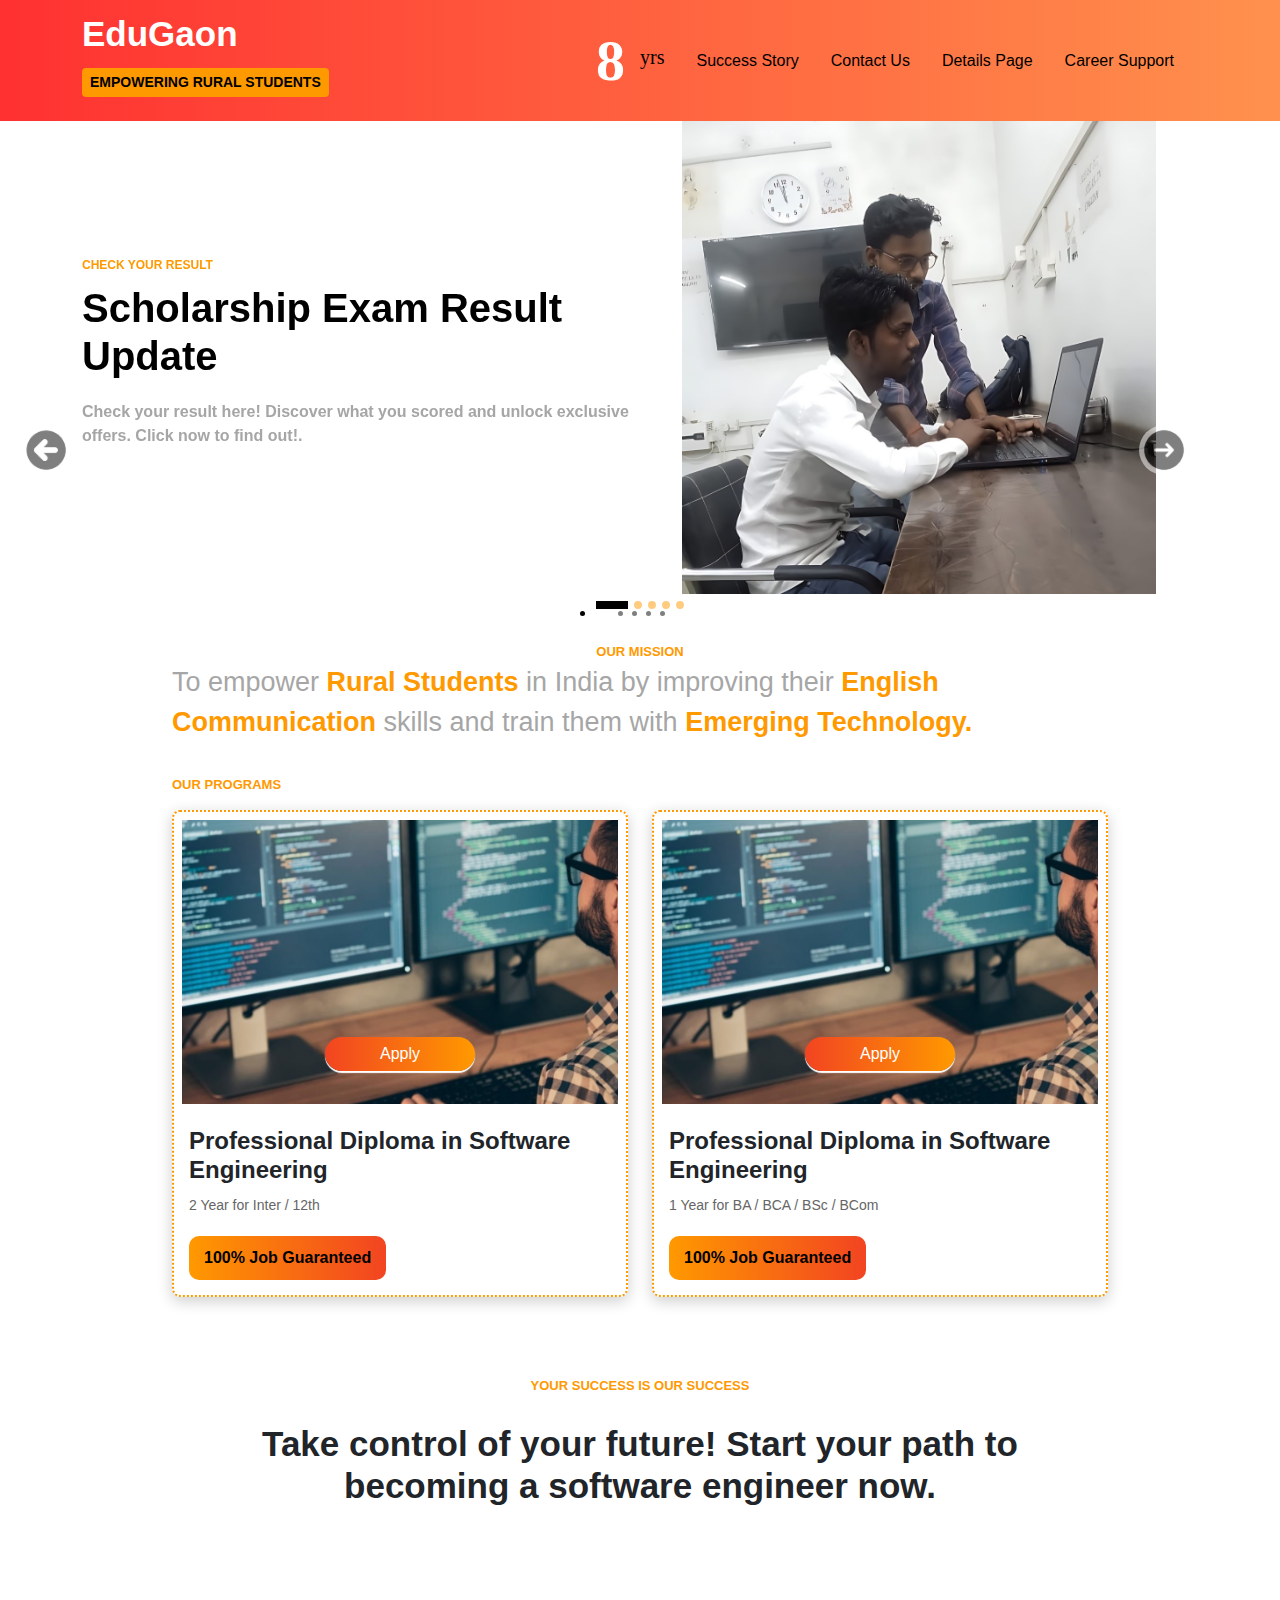
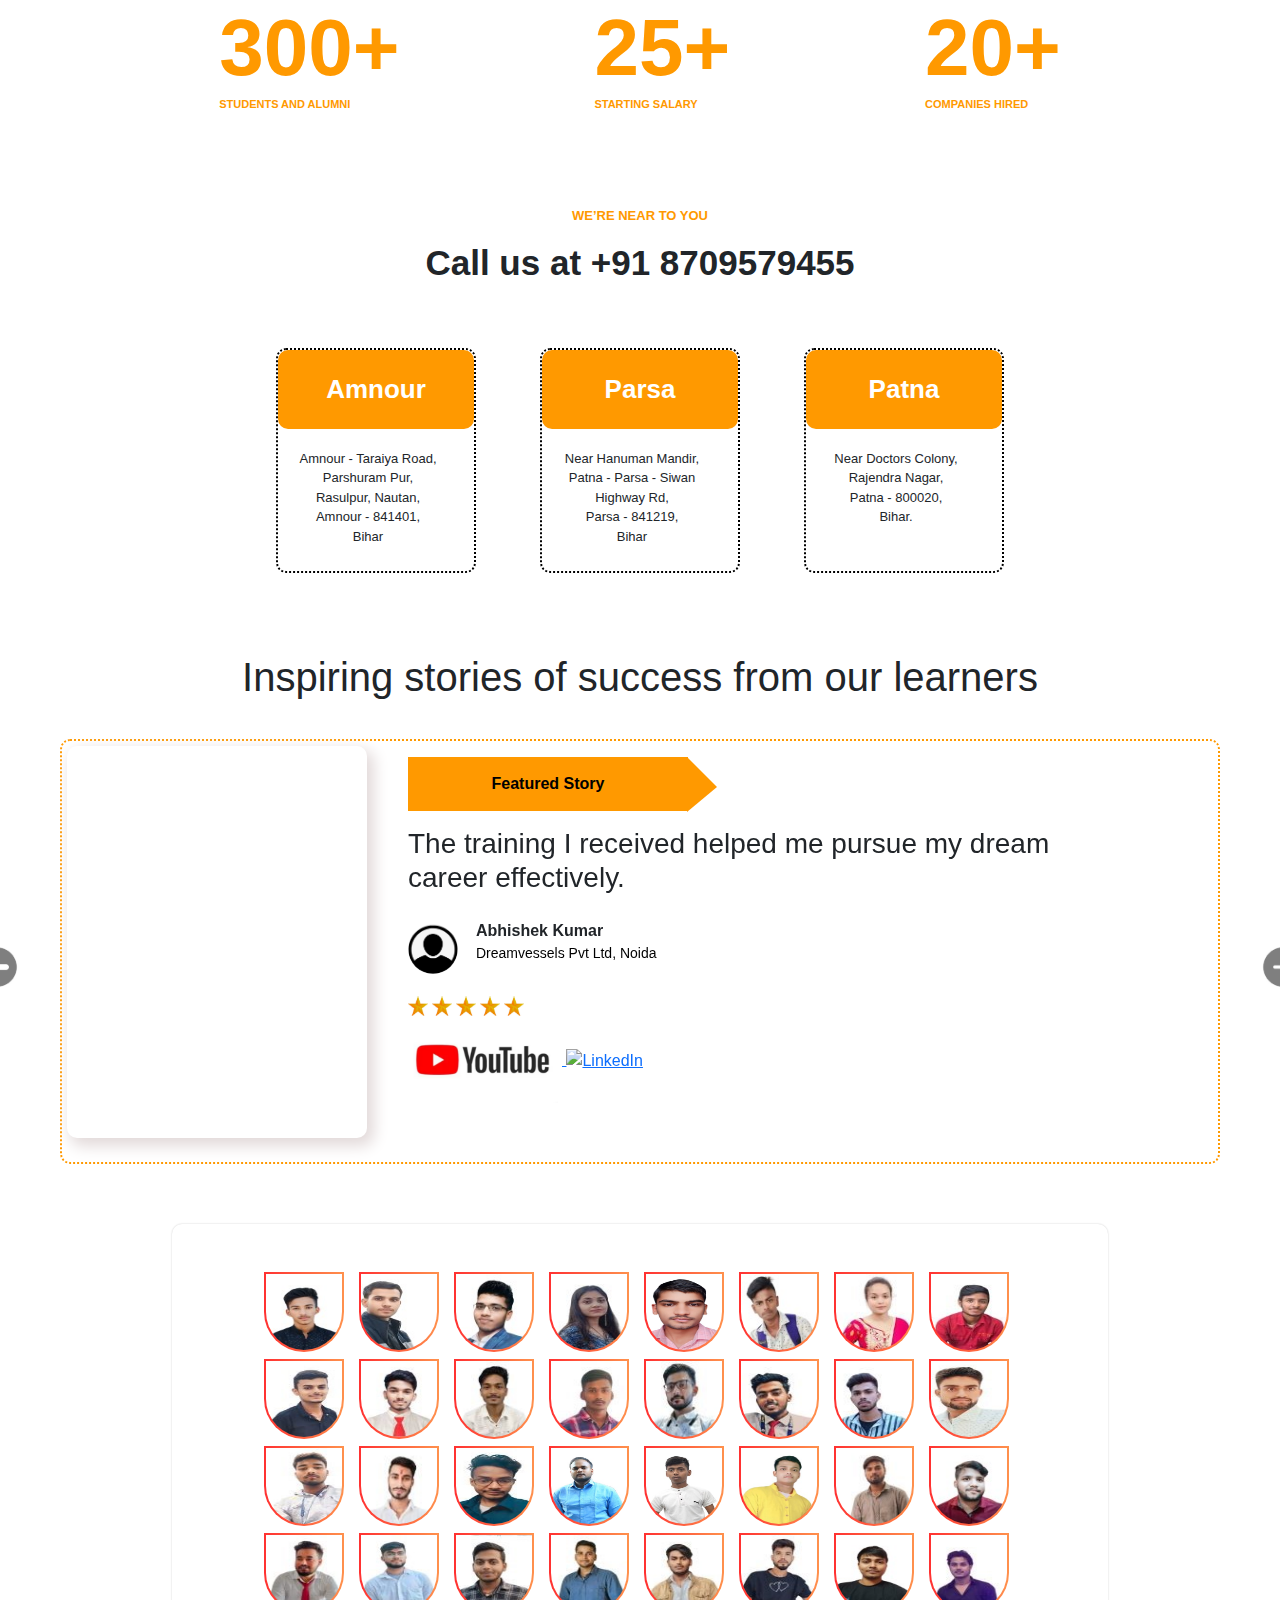
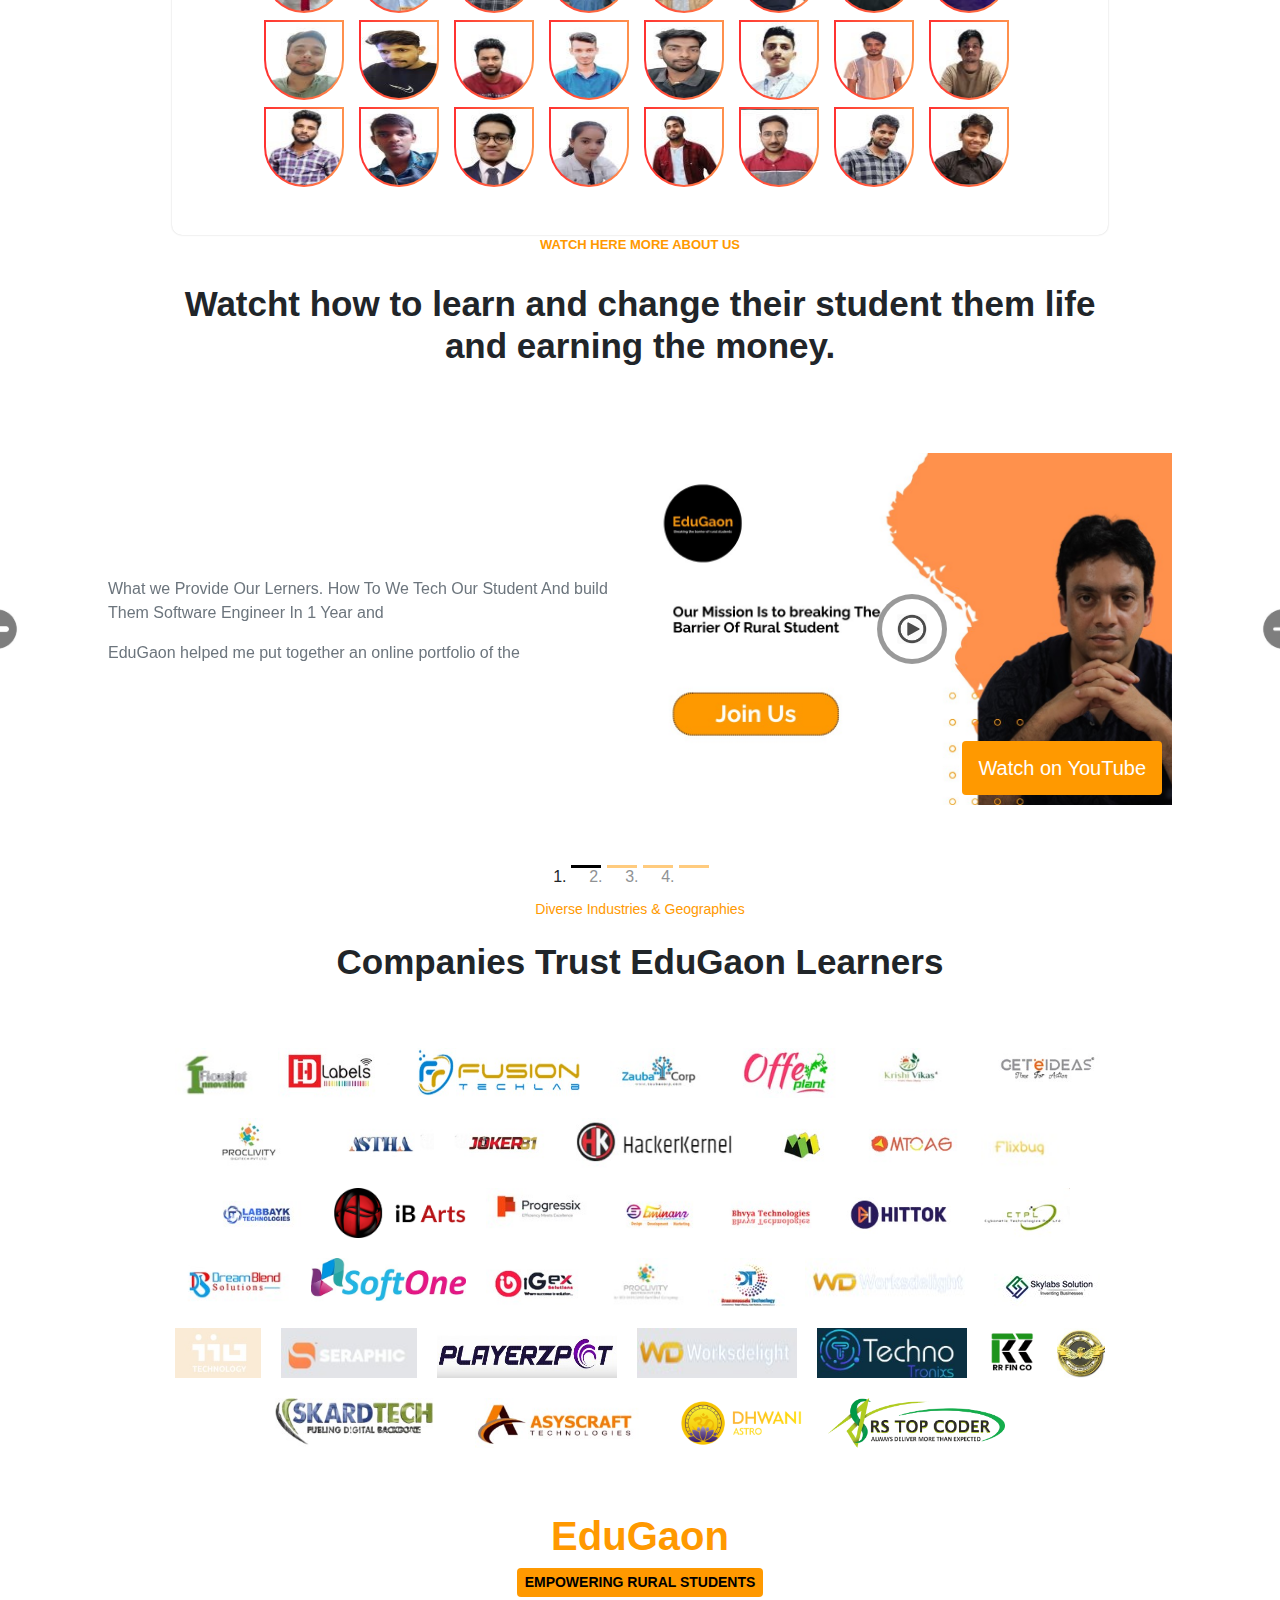
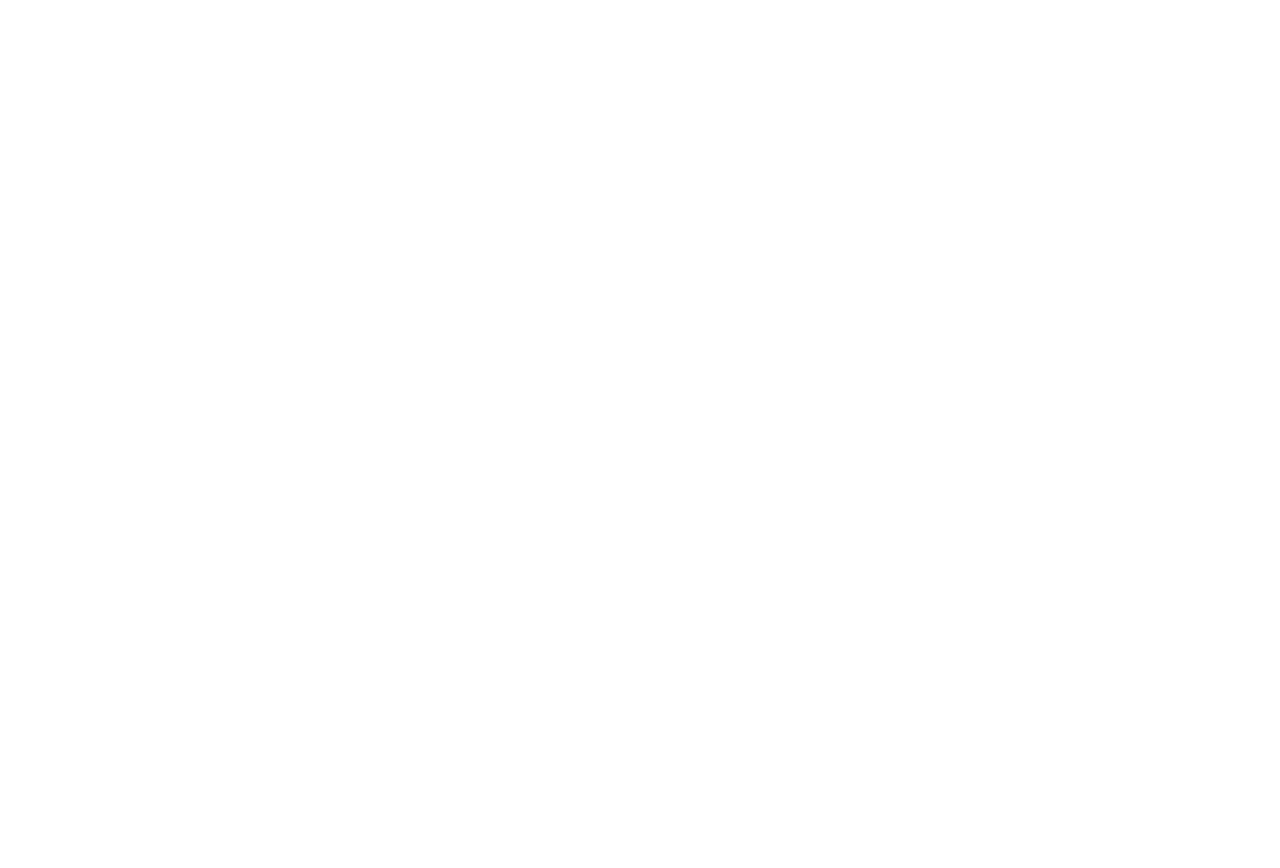
==== commit 44c87560: "upload" ====
--- a/index.html
+++ b/index.html
@@ -23,10 +23,10 @@
       <div>
         <h1 class="navbar-brand"><a href="/">EduGaon</a></h1>
         <p class="brand-subtitle text-uppercase">Empowering Rural Students</p>
-      </div> <button class="navbar-toggler" type="button" data-bs-toggle="collapse" data-bs-target="#navbarNav"
-        aria-controls="navbarNav" aria-expanded="false" aria-label="Toggle navigation"> <span
+      </div> <button class="navbar-toggler" type="button" data-bs-toggle="collapse" data-bs-target="#navbarSupportedContent"
+        aria-controls="navbarSupportedContent" aria-expanded="false" aria-label="Toggle navigation"> <span
           class="navbar-toggler-icon"></span> </button>
-      <div class="collapse navbar-collapse" id="navbarNav">
+      <div class="collapse navbar-collapse" id="navbarSupportedContent">
         <ul class="navbar-nav ms-auto mb-2 mb-lg-0 d-flex align-items-center">
           <li class="nav-item dynamic-years me-4"> <a href="/" class="dynamic-years" id="yearsCount">6</a><sup
               class="yrs"> yrs</sup> </li>
@@ -512,6 +512,7 @@
 
 
 
+  <!-- Logo and Branding Section -->
 
   <section>
     <div class="container col-md-9 py-3">
@@ -523,7 +524,6 @@
         Companies Trust EduGaon Learners
       </div>
       <div class="logo-container">
-        <img src="images/cp_logo/32.jpeg" loading="lazy" alt="cp_logo32" />
         <img src="images/cp_logo/1.jpeg" loading="lazy" alt="cp_logo1" />
         <img src="images/cp_logo/2.jpeg" loading="lazy" alt="cp_logo2" />
         <img src="images/cp_logo/3.jpeg" loading="lazy" alt="cp_logo3" />
@@ -543,7 +543,7 @@
         <img src="images/cp_logo/17.jpeg" loading="lazy" alt="cp_logo17" />
         <img src="images/cp_logo/18.jpeg" loading="lazy" alt="cp_logo18" />
         <img src="images/cp_logo/19.jpeg" loading="lazy" alt="cp_logo19" />
-        <!-- <img src="images/cp_logo/20.jpeg" loading="lazy" alt="cp_logo20" /> -->
+        <img src="images/cp_logo/20.jpeg" loading="lazy" alt="cp_logo20" />
         <img src="images/cp_logo/21.jpeg" loading="lazy" alt="cp_logo21" />
         <img src="images/cp_logo/22.jpeg" loading="lazy" alt="cp_logo22" />
         <img src="images/cp_logo/23.jpeg" loading="lazy" alt="cp_logo23" />
@@ -552,21 +552,23 @@
         <img src="images/cp_logo/26.jpeg" loading="lazy" alt="cp_logo26" />
         <img src="images/cp_logo/27.jpeg" loading="lazy" alt="cp_logo27" />
         <img src="images/cp_logo/28.jpeg" loading="lazy" alt="cp_logo28" />
+        <img src="images/cp_logo/29.jpeg" loading="lazy" alt="cp_logo29" />
+        <img src="images/cp_logo/30.jpeg" loading="lazy" alt="cp_logo30" />
+        <!-- <img src="images/cp_logo/31.webp" loading="lazy" alt="cp_logo31" /> -->
+        <img src="images/cp_logo/32.jpeg" loading="lazy" alt="cp_logo32" />
+        <img src="images/cp_logo/33.jpeg" loading="lazy" alt="cp_logo33" />
+        <img src="images/cp_logo/34.jpeg" loading="lazy" alt="cp_logo34" />
+        <img src="images/cp_logo/35.png" loading="lazy" alt="cp_logo35" />
         <img src="images/cp_logo/36.jpeg" loading="lazy" alt="cp_logo36" />
         <img src="images/cp_logo/37.jpeg" loading="lazy" alt="cp_logo37" />
         <img src="images/cp_logo/38.jpeg" loading="lazy" alt="cp_logo38" />
-        <img src="images/cp_logo/39.jpeg" loading="lazy" alt="cp_logo39" />
-        <img src="images/cp_logo/29.jpeg" loading="lazy" alt="cp_logo29" />
-        <img src="images/cp_logo/30.jpeg" loading="lazy" alt="cp_logo30" />
-        <img src="images/cp_logo/31.jpeg" loading="lazy" alt="cp_logo31" />
-        <img src="images/cp_logo/33.jpeg" loading="lazy" alt="cp_logo33" />
-        <img src="images/cp_logo/34.jpeg" loading="lazy" alt="cp_logo34" />
-        <img src="images/cp_logo/35.jpeg" loading="lazy" alt="cp_logo35" />
+        <img src="images/cp_logo/39.png" loading="lazy" alt="cp_logo39" />
+        <img src="images/cp_logo/40.webp" loading="lazy" alt="cp_logo40" />
+
       </div>
     </div>
   </section>
 
-  <!-- Logo and Branding Section -->
   <section class="text-center py-5">
     <div class="container">
       <h1 class="brand-title">EduGaon</h1>
@@ -616,6 +618,5 @@
   const app = initializeApp(firebaseConfig);
   const analytics = getAnalytics(app);
 </script>
-<script src="https://cdn.jsdelivr.net/npm/bootstrap@5.0.2/dist/js/bootstrap.bundle.min.js" defer></script>
 
 </html>--- a/style.css
+++ b/style.css
@@ -1413,4 +1413,9 @@
   .center-card h2 {
     font-size: 1.5rem;
   }
-}
+  .details_image {
+    max-width: 30%;
+    height: auto;
+    padding-top:1%;
+  }
+}
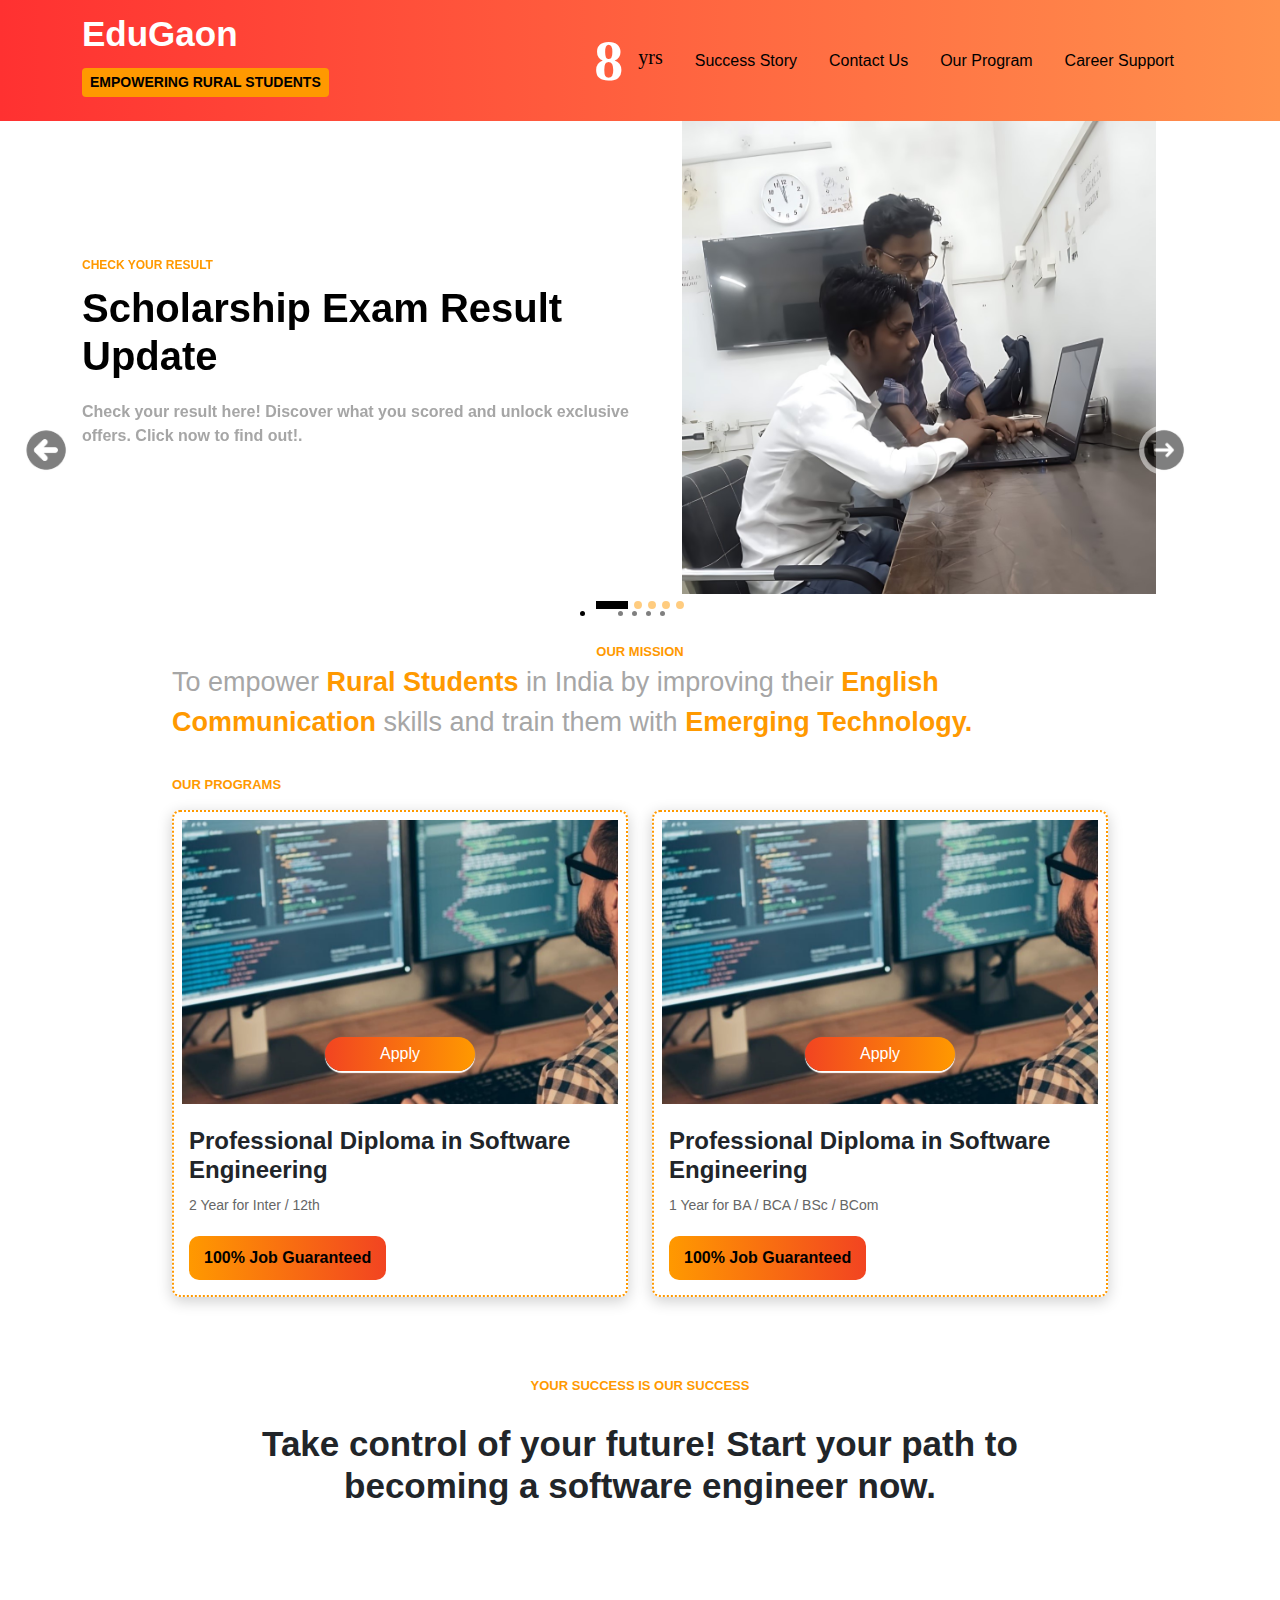
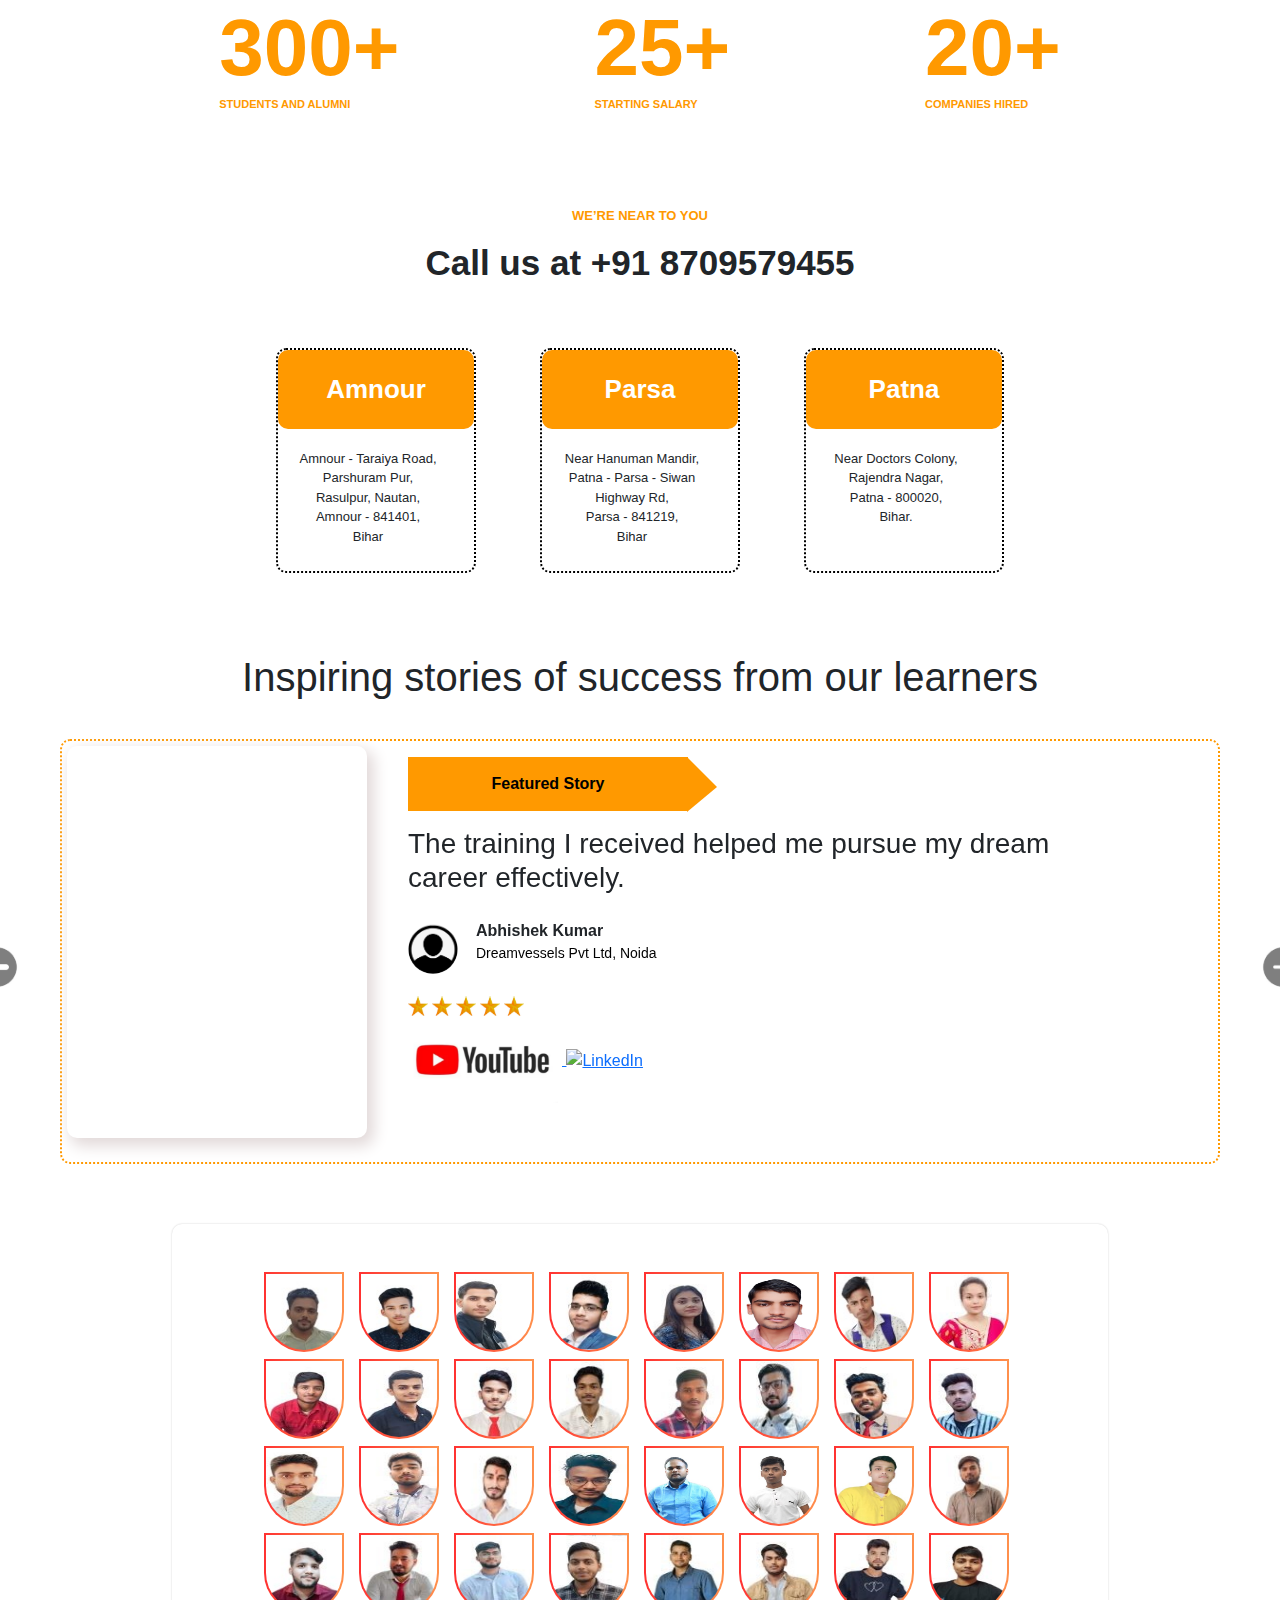
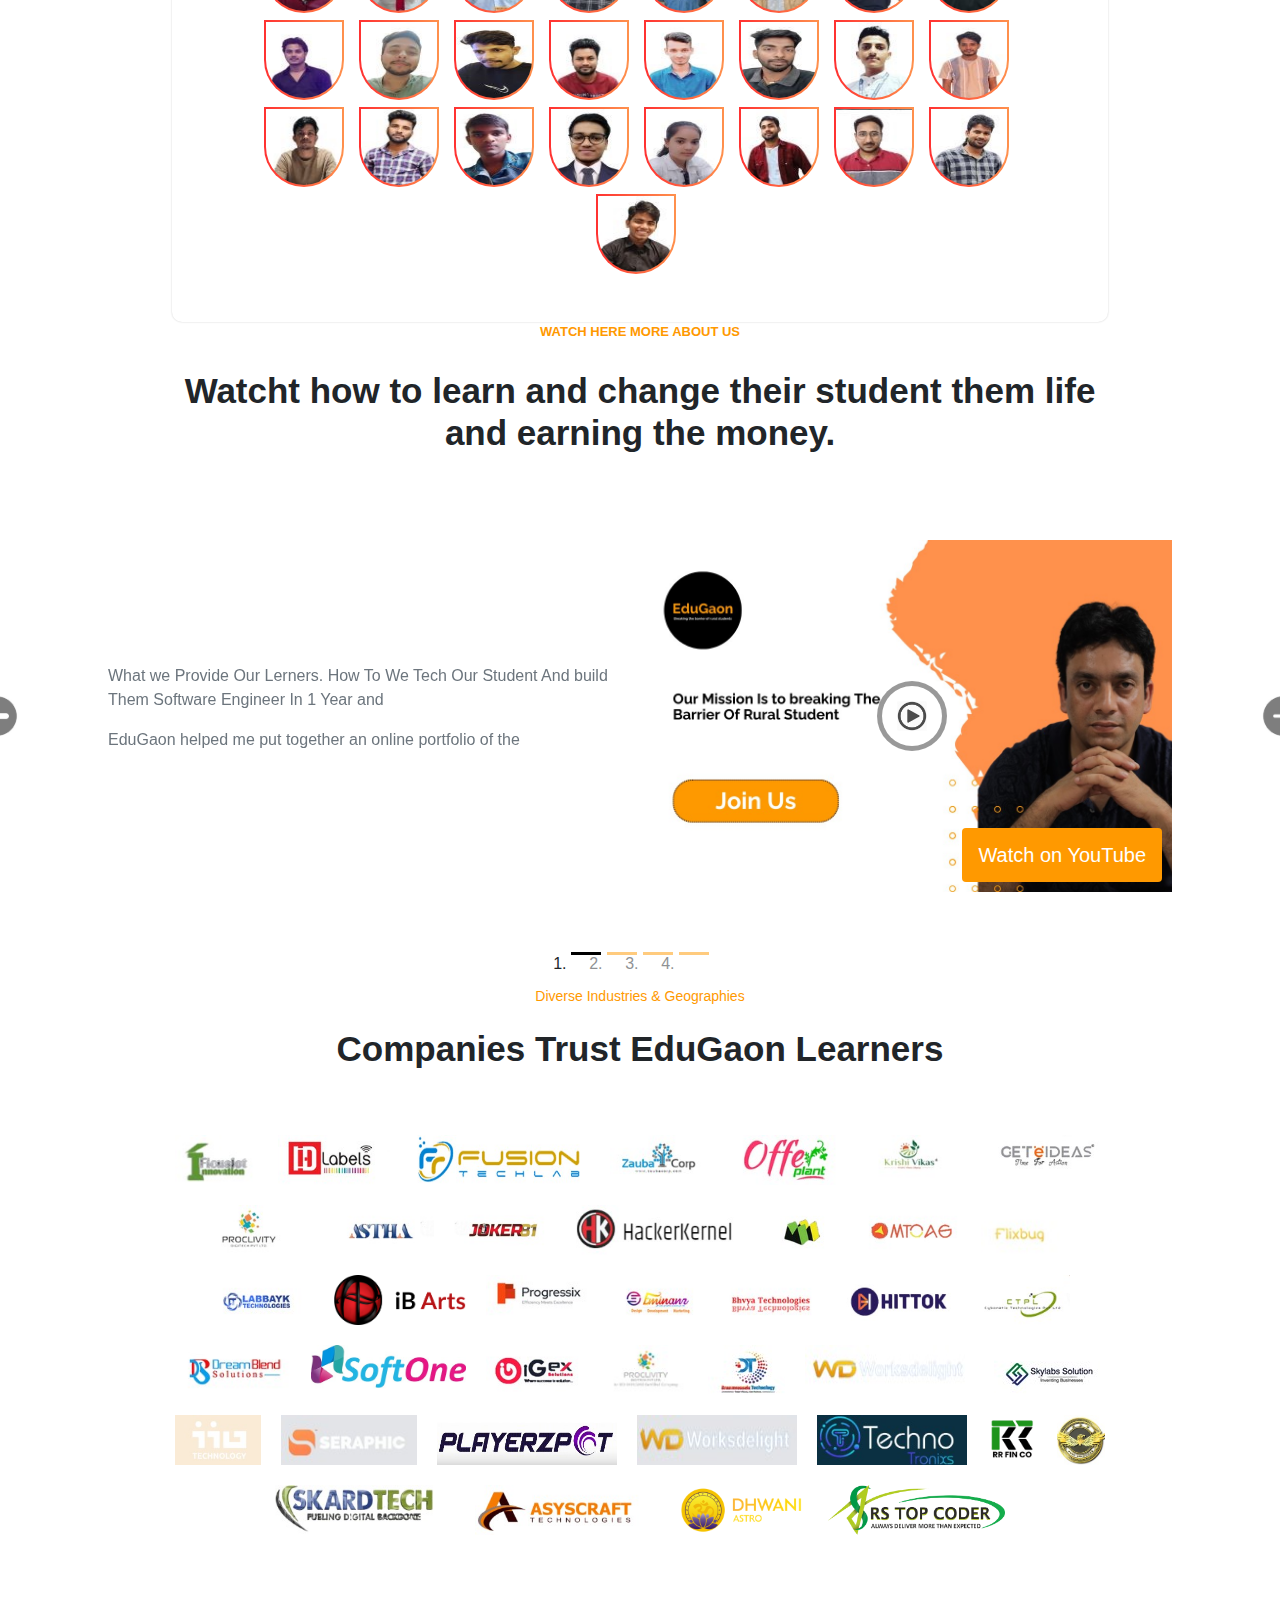
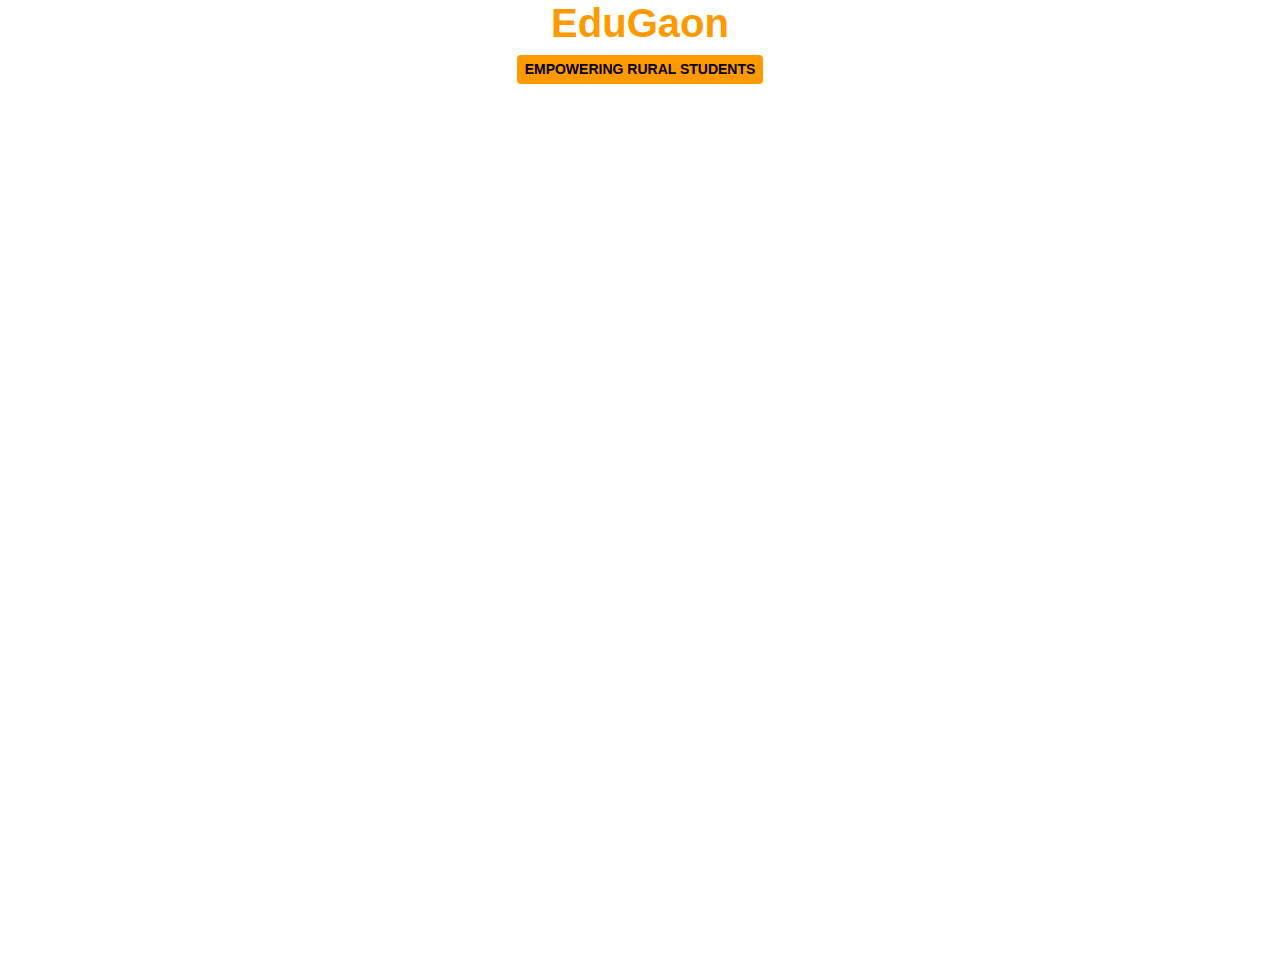
==== commit a166d245: "ok" ====
--- a/index.html
+++ b/index.html
@@ -23,16 +23,16 @@
       <div>
         <h1 class="navbar-brand"><a href="/">EduGaon</a></h1>
         <p class="brand-subtitle text-uppercase">Empowering Rural Students</p>
-      </div> <button class="navbar-toggler" type="button" data-bs-toggle="collapse" data-bs-target="#navbarSupportedContent"
-        aria-controls="navbarSupportedContent" aria-expanded="false" aria-label="Toggle navigation"> <span
-          class="navbar-toggler-icon"></span> </button>
+      </div> <button class="navbar-toggler" type="button" data-bs-toggle="collapse"
+        data-bs-target="#navbarSupportedContent" aria-controls="navbarSupportedContent" aria-expanded="false"
+        aria-label="Toggle navigation"> <span class="navbar-toggler-icon"></span> </button>
       <div class="collapse navbar-collapse" id="navbarSupportedContent">
         <ul class="navbar-nav ms-auto mb-2 mb-lg-0 d-flex align-items-center">
           <li class="nav-item dynamic-years me-4"> <a href="/" class="dynamic-years" id="yearsCount">6</a><sup
               class="yrs"> yrs</sup> </li>
           <li class="nav-item me-3"> <a class="nav-link" href="#success-story">Success Story</a> </li>
           <li class="nav-item me-3"> <a class="nav-link" href="#contact-us">Contact Us</a> </li>
-          <li class="nav-item me-3"> <a class="nav-link" href="./details.html">Details Page</a> </li>
+          <li class="nav-item me-3"> <a class="nav-link" href="./program.html"> Our Program</a> </li>
           <li class="nav-item me-3"> <a class="nav-link" href="#career-support">Career Support</a> </li>
         </ul>
       </div>
@@ -162,37 +162,41 @@
         <!-- Program 1 -->
         <div class="our-program-title py-3">Our Programs</div>
 
-        <div class="col-md-6">
-          <div class="program-card">
-            <img loading="lazy" src="images/slider/diploma.jpeg" alt="Professional Diploma in Software Engineering"
-              class="program-image p-2" height="300px" />
-            <a href="#career-support"><button class="apply-btn">Apply</button></a>
-            <div class="program-content">
-              <h4 class="program-title">
-                Professional Diploma in Software Engineering
-              </h4>
-              <p class="program-duration">2 Year for Inter / 12th</p>
-              <button class="program-button">100% Job Guaranteed</button>
-            </div>
-          </div>
+        <div class="col-md-6 mb-4">
+          <a href="./program.html">
+            <div class="program-card">
+              <img loading="lazy" src="images/slider/diploma.jpeg" alt="Professional Diploma in Software Engineering"
+                class="program-image p-2" height="300px" />
+              <a href="#career-support"><button class="apply-btn">Apply</button></a>
+              <div class="program-content">
+                <h4 class="program-title">
+                  Professional Diploma in Software Engineering
+                </h4>
+                <p class="program-duration">2 Year for Inter / 12th</p>
+                <button class="program-button">100% Job Guaranteed</button>
+              </div>
+            </div>
+          </a>
         </div>
 
         <!-- Program 2 -->
         <div class="col-md-6 mb-4">
-          <div class="program-card">
-            <img loading="lazy" src="images/slider/diploma.jpeg" alt="Professional Diploma in Software Engineering"
-              class="program-image p-2" height="300px" />
-            <a href="#career-support"><button class="apply-btn">Apply</button></a>
-
-            <div class="program-content">
-              <h4 class="program-title">
-                Professional Diploma in Software Engineering
-              </h4>
-              <p class="program-duration">
-                1 Year for BA / BCA / BSc / BCom </p>
-              <button class="program-button">100% Job Guaranteed</button>
-            </div>
-          </div>
+          <a href="./program.html">
+            <div class="program-card">
+              <img loading="lazy" src="images/slider/diploma.jpeg" alt="Professional Diploma in Software Engineering"
+                class="program-image p-2" height="300px" />
+              <a href="#career-support"><button class="apply-btn">Apply</button></a>
+
+              <div class="program-content">
+                <h4 class="program-title">
+                  Professional Diploma in Software Engineering
+                </h4>
+                <p class="program-duration">
+                  1 Year for BA / BCA / BSc / BCom </p>
+                <button class="program-button">100% Job Guaranteed</button>
+              </div>
+            </div>
+          </a>
         </div>
       </div>
     </div>
--- a/style.css
+++ b/style.css
@@ -1317,7 +1317,7 @@
 .details_container {
   width: 1140px;
 }
-.details_image {
+.details_image_page {
   max-width: 100%;
   height: auto;
 }
@@ -1413,7 +1413,7 @@
   .center-card h2 {
     font-size: 1.5rem;
   }
-  .details_image {
+  .details_image_page {
     max-width: 30%;
     height: auto;
     padding-top:1%;
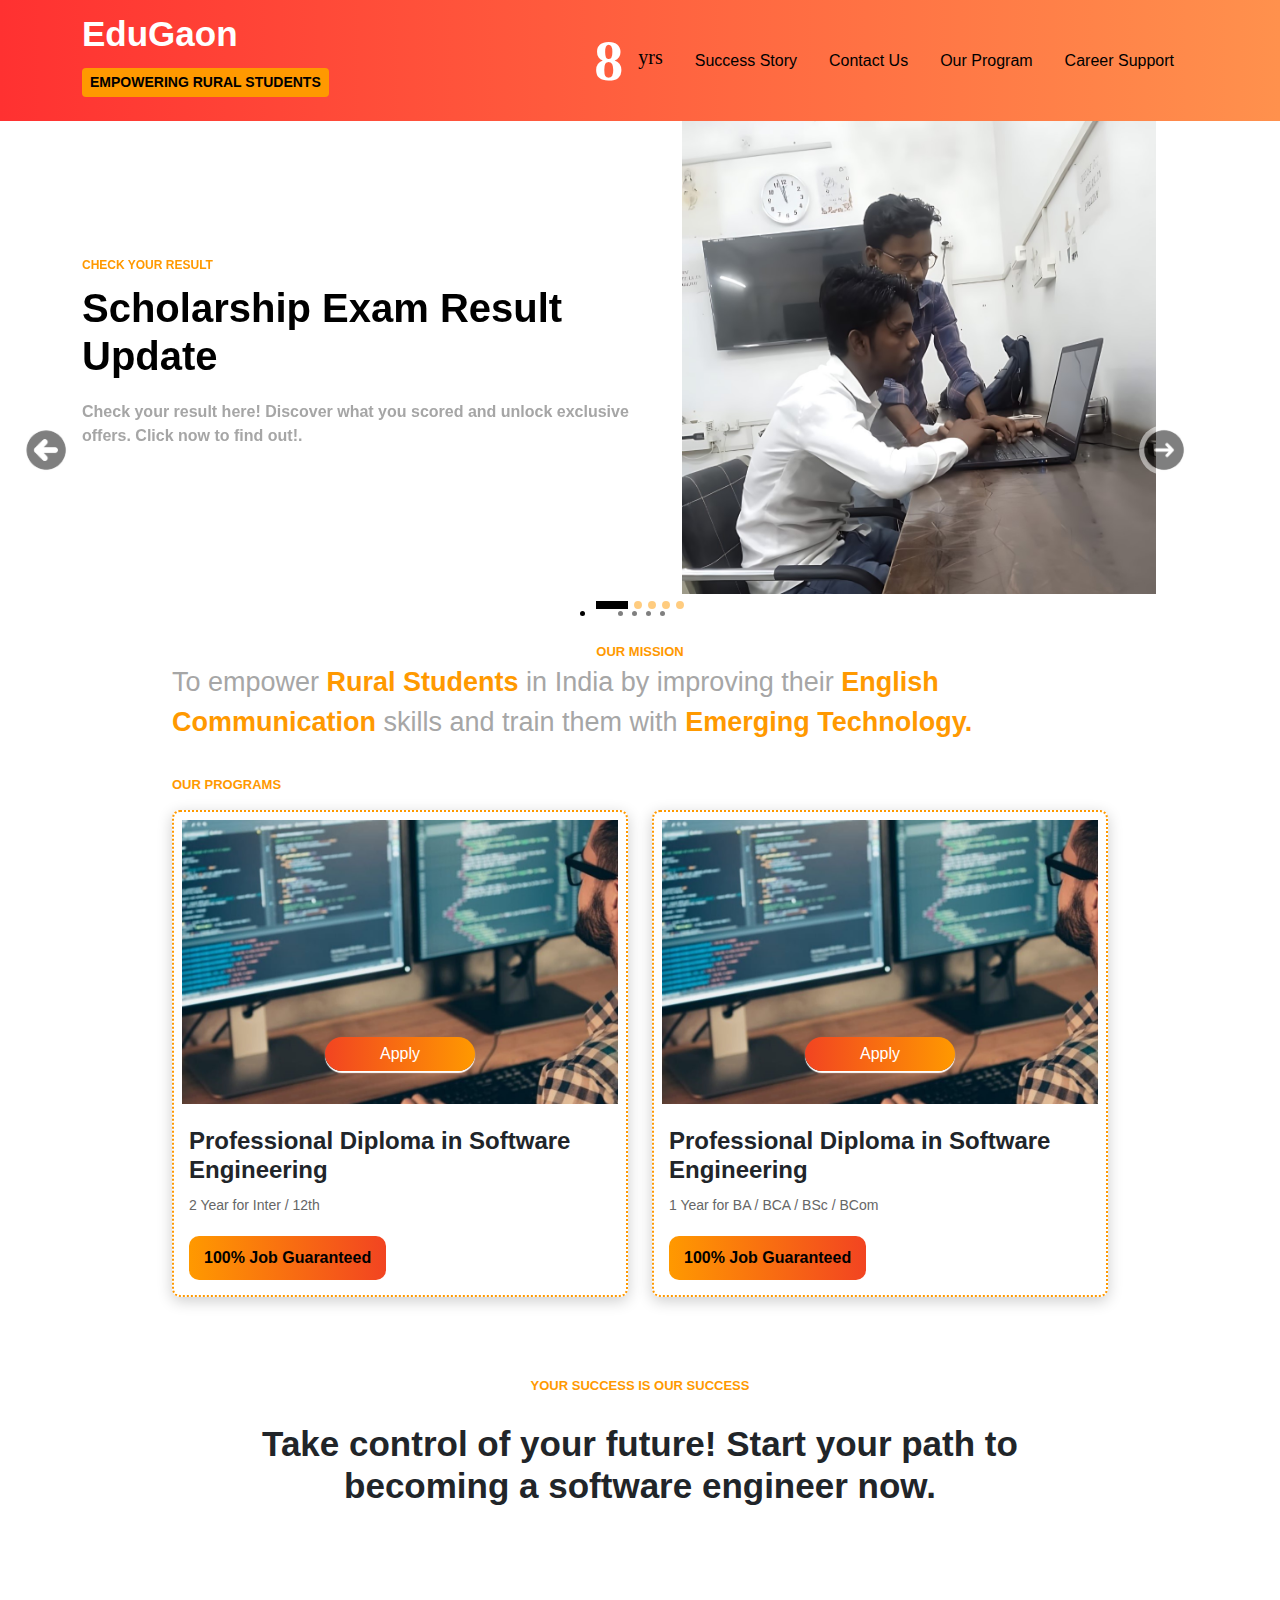
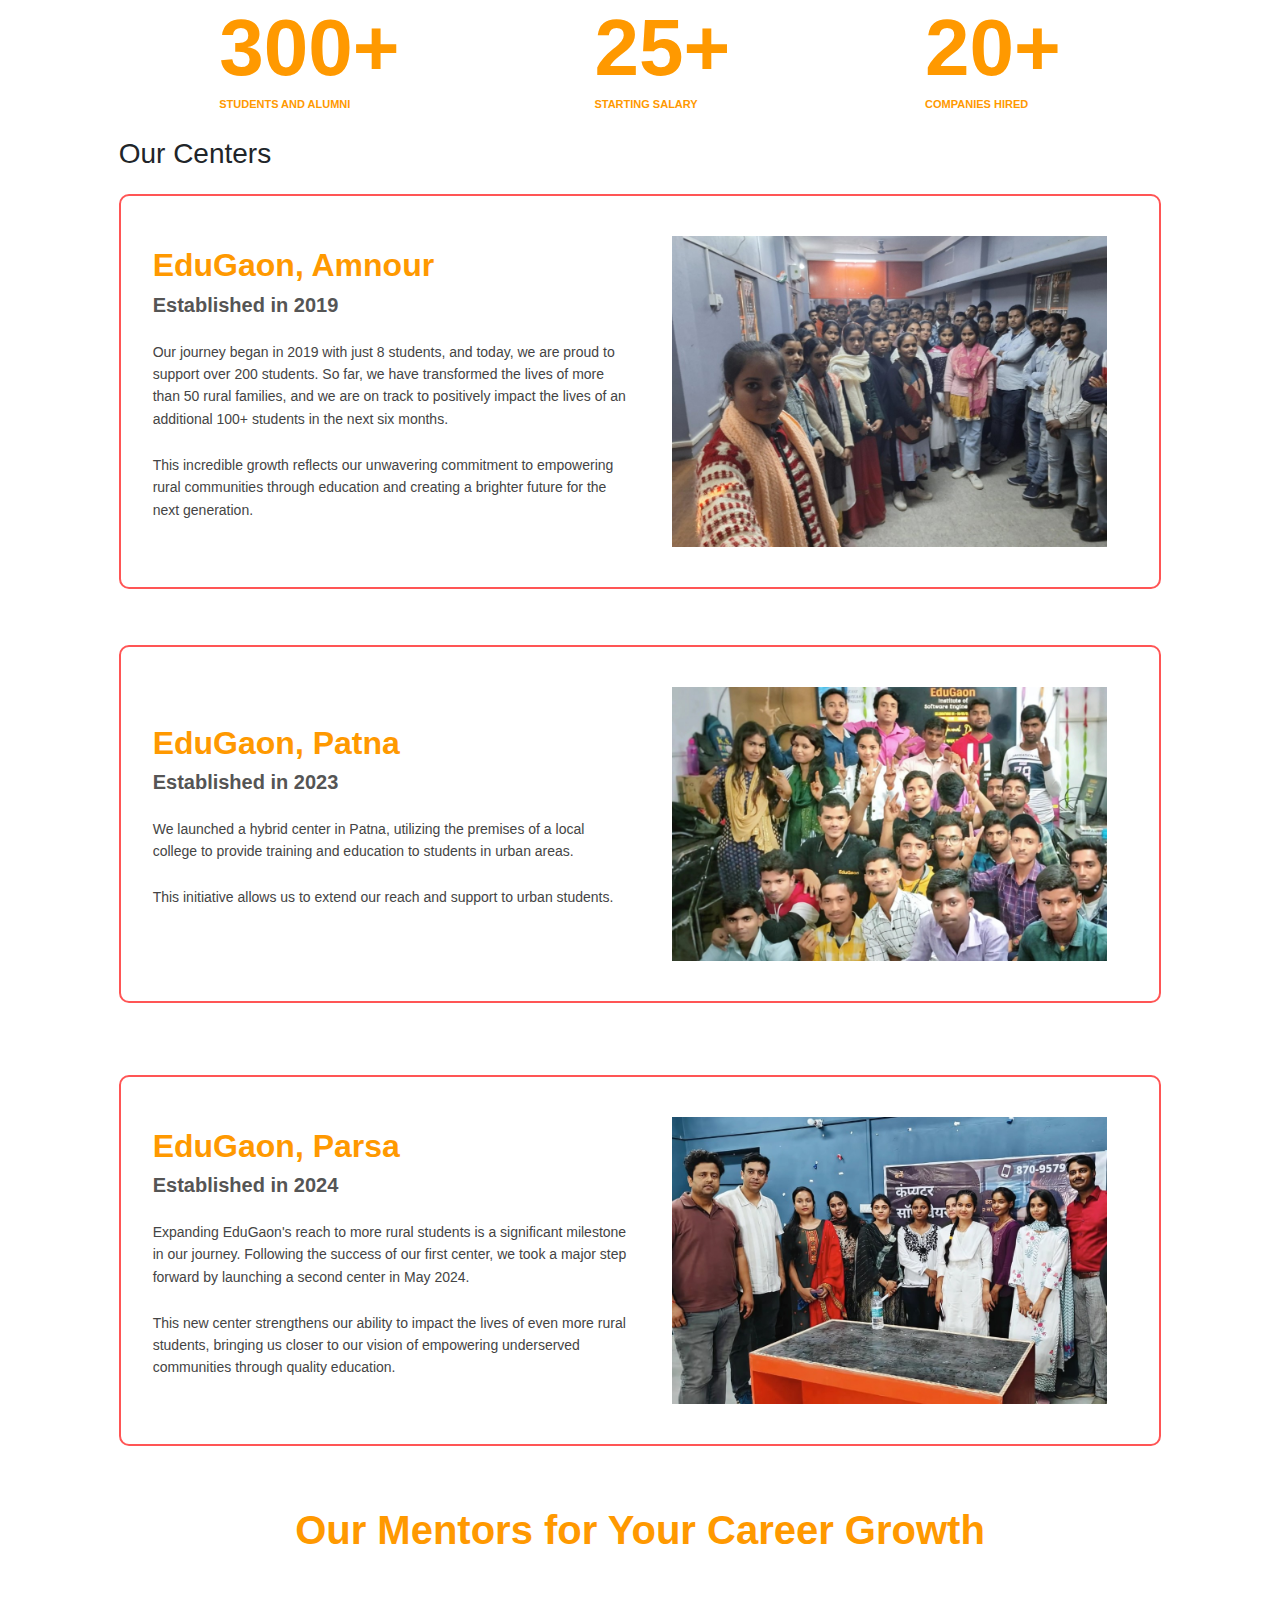
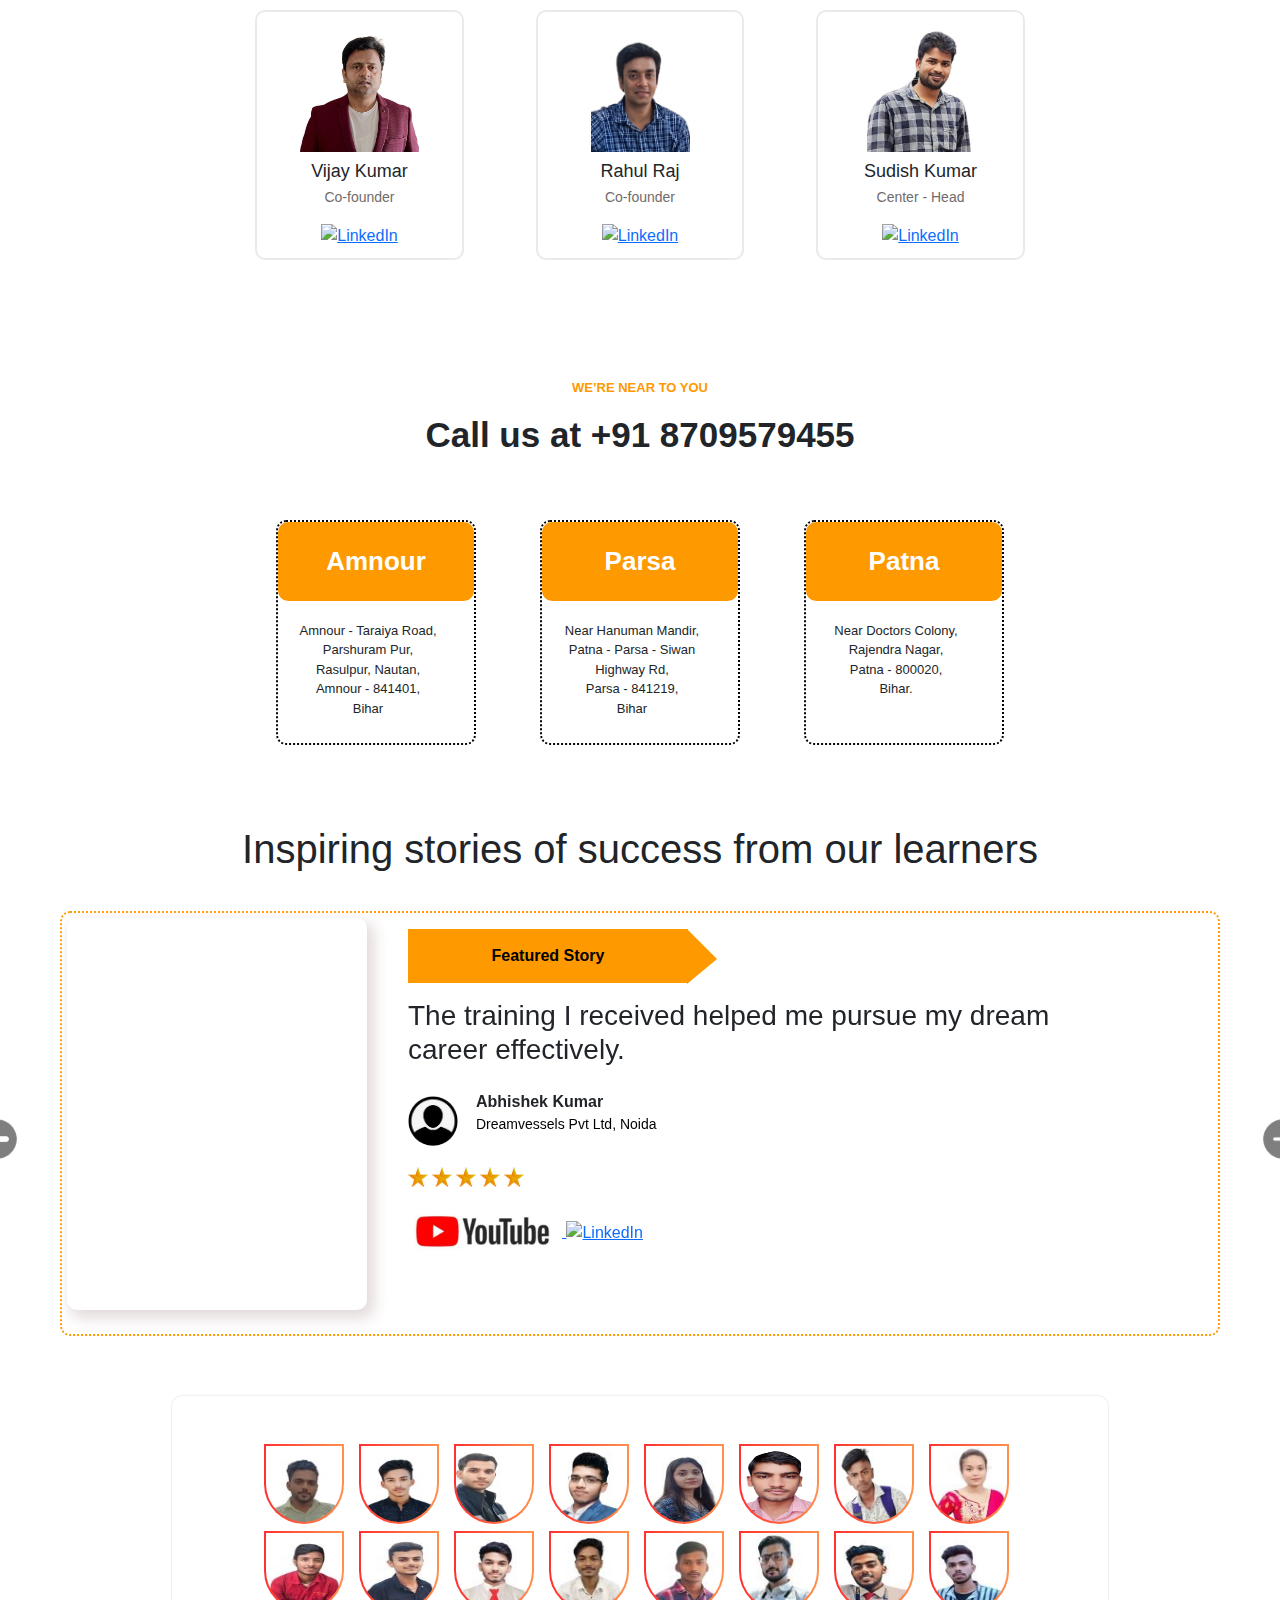
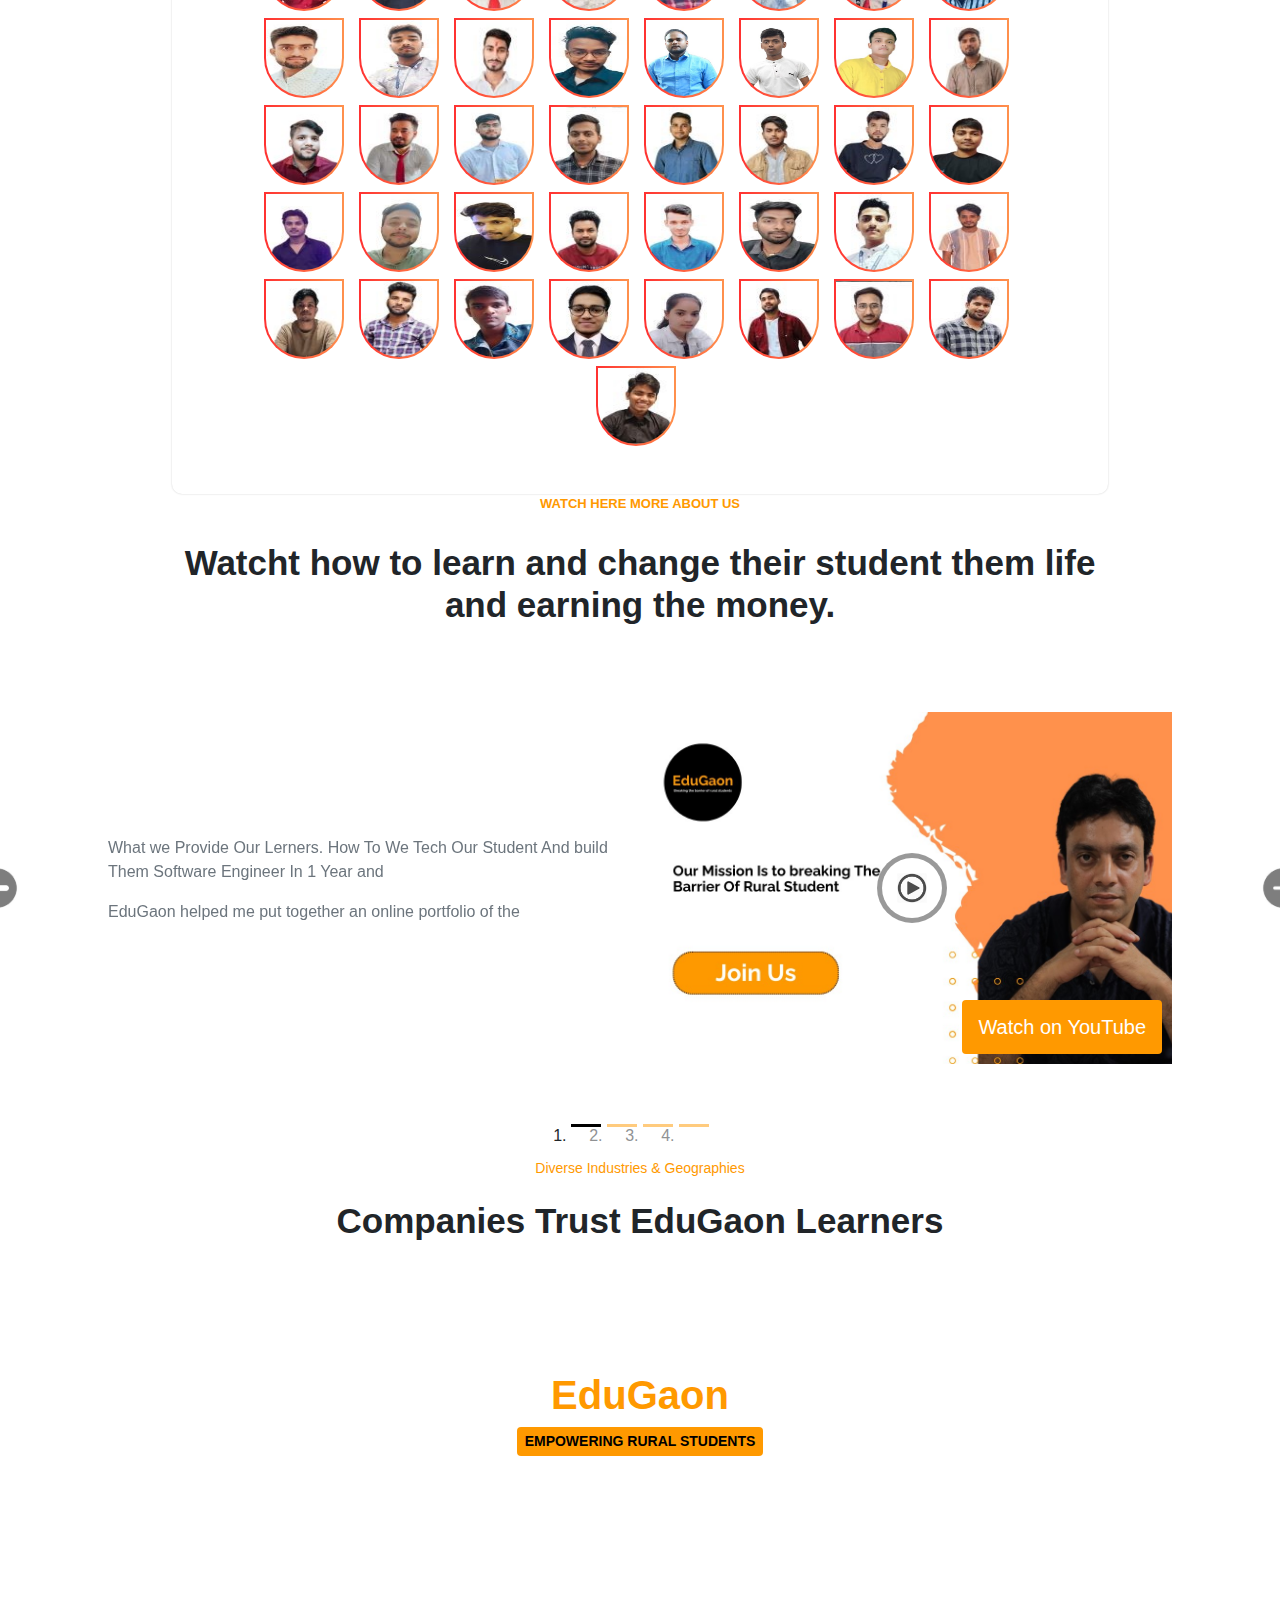
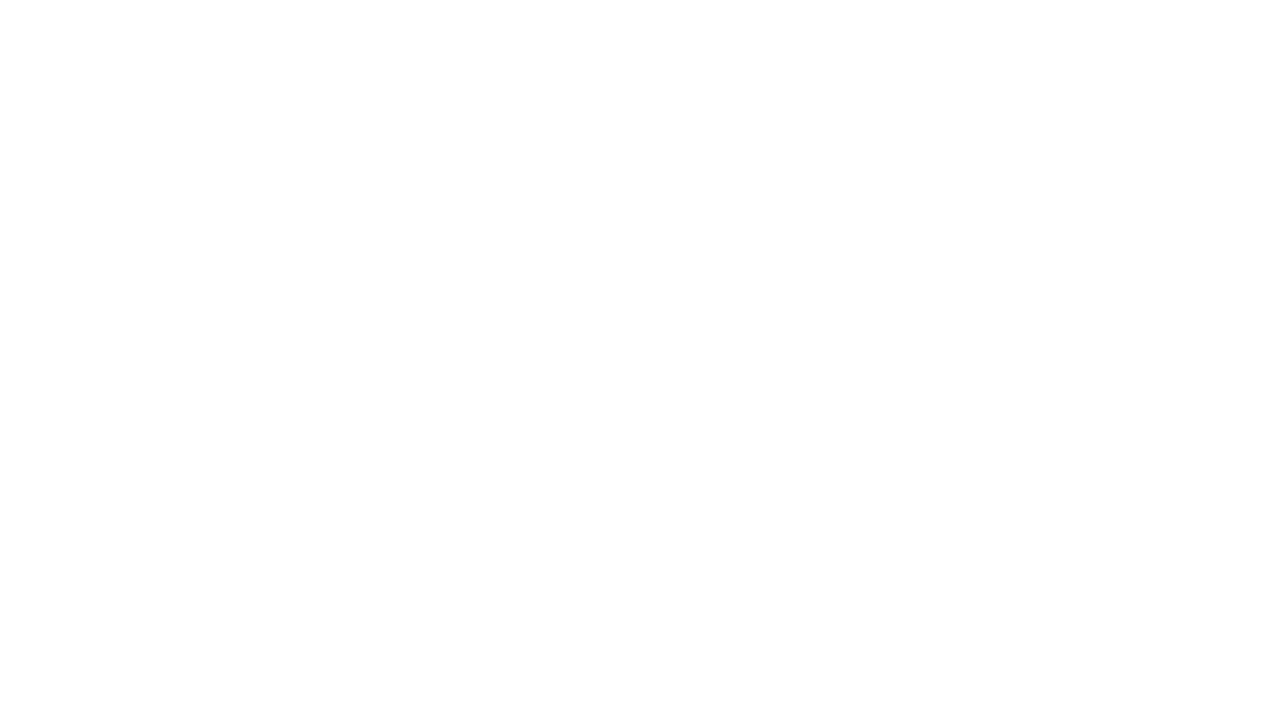
==== commit 3d32973e: "done" ====
--- a/index.html
+++ b/index.html
@@ -224,6 +224,139 @@
       </div>
     </div>
   </div>
+  <section>
+  
+    <section>
+      <div class="container col-md-10">
+        <h3 class="my-4">Our Centers</h3>
+        <div class="row align-items-center center-card">
+          <div class="col-md-6">
+            <h2>EduGaon, Amnour</h2>
+            <h5>Established in 2019</h5>
+            <p>
+              Our journey began in 2019 with just 8 students, and today, we are
+              proud to support over 200 students. So far, we have transformed
+              the lives of more than 50 rural families, and we are on track to
+              positively impact the lives of an additional 100+ students in the
+              next six months.
+            </p>
+            <p>
+              This incredible growth reflects our unwavering commitment to
+              empowering rural communities through education and creating a
+              brighter future for the next generation.
+            </p>
+          </div>
+          <div class="col-md-6 text-center">
+            <img src="images/homeImage/amnourStudentGroup.jpeg" alt="EduGaon Students" />
+          </div>
+        </div>
+      </div>
+    </section>
+
+    <section>
+      <div class="container col-md-10 py-3">
+        <div class="row align-items-center center-card">
+          <div class="col-md-6">
+            <h2>EduGaon, Patna</h2>
+            <h5>Established in 2023</h5>
+            <p>
+              We launched a hybrid center in Patna, utilizing the premises of a
+              local college to provide training and education to students in
+              urban areas.
+            </p>
+            <p>
+              This initiative allows us to extend our reach and support to urban
+              students.
+            </p>
+          </div>
+          <div class="col-md-6 text-center">
+            <img src="images/homeImage/PatnaBatch.jpeg" alt="EduGaon Students" />
+          </div>
+        </div>
+      </div>
+    </section>
+    <section>
+      <div class="container col-md-10 py-3">
+        <div class="row align-items-center center-card">
+          <div class="col-md-6">
+            <h2>EduGaon, Parsa</h2>
+            <h5>Established in 2024</h5>
+            <p>
+              Expanding EduGaon's reach to more rural students is a significant
+              milestone in our journey. Following the success of our first
+              center, we took a major step forward by launching a second center
+              in May 2024.
+            </p>
+            <p>
+              This new center strengthens our ability to impact the lives of
+              even more rural students, bringing us closer to our vision of
+              empowering underserved communities through quality education.
+            </p>
+          </div>
+          <div class="col-md-6 text-center">
+            <img src="images/homeImage/parsaBatch.jpeg" alt="EduGaon Students" />
+          </div>
+        </div>
+      </div>
+    </section>
+<!-- MENTOR PARTS -->
+<section>
+  <div class="container col-md-8 text-center">
+    <h1 class="our-mentors-title py-4">
+      Our Mentors for Your Career Growth
+    </h1>
+  </div>
+</section>
+<div class="container tech-stack-section py-4">
+  <div class="d-flex align-items-center justify-content-center">
+    <div class="row g-14 gap-5 col-md-10 our_mentor-section">
+      <!-- Card 1 -->
+      <div class="col-md-3 col-sm-6">
+        <div class="our_mentor-item">
+          <div class="img-container">
+            <img src="images/mentors/vijay.jpeg" alt="Vijay_Sir" />
+          </div>
+          <h6>Vijay Kumar</h6>
+          <p>Co-founder</p>
+          <a id="modalStudentLinkedin" href="https://www.linkedin.com/in/vijayroy/" target="_blank">
+            <img src="https://cdn-icons-png.flaticon.com/512/174/174857.png" alt="LinkedIn"
+              class="mentor-linkedin-icon" />
+          </a>
+        </div>
+      </div>
+      <!-- Card 2 -->
+      <div class="col-md-3 col-sm-6">
+        <div class="our_mentor-item">
+          <div class="img-container">
+            <img src="images/mentors/RahulSir.jpeg" alt="Rahul_Raj" />
+          </div>
+          <h6>Rahul Raj</h6>
+          <p>Co-founder</p>
+          <a id="modalStudentLinkedin" href="https://www.linkedin.com/in/rahulrayraj/" target="_blank">
+            <img src="https://cdn-icons-png.flaticon.com/512/174/174857.png" alt="LinkedIn"
+              class="mentor-linkedin-icon" />
+          </a>
+        </div>
+      </div>
+      <!-- Card 3 -->
+      <div class="col-md-3 col-sm-6">
+        <div class="our_mentor-item">
+          <div class="img-container">
+            <img src="images/mentors/sudishSir.jpeg" alt="Sudish_Sir" />
+          </div>
+          <h6>Sudish Kumar</h6>
+          <p>Center - Head</p>
+          <a id="modalStudentLinkedin" href="https://www.linkedin.com/in/sudishkumar/" target="_blank">
+            <img src="https://cdn-icons-png.flaticon.com/512/174/174857.png" alt="LinkedIn"
+              class="mentor-linkedin-icon" />
+          </a>
+
+        </div>
+      </div>
+    </div>
+  </div>
+</div>
+  </section>
   <!-- Our Near to location section Section -->
   <div class="container col-md-9 text-center">
     <a name="contact-us"></a>
@@ -233,10 +366,7 @@
     <h1 class="mb-5 fw-bold py-3 future-control-title">
       Call us at +91 8709579455
     </h1>
-    <!-- <h1 class="future-control-title">
-        Become a Software Engineer Without Leaving <br />
-        Your Village
-      </h1> -->
+
     <div class="d-flex flex-column flex-md-row justify-content-center gap-md-6 mt-5 LocationNearTo">
       <div class="location-item">
         <div class="institute_location">Amnour</div>
--- a/style.css
+++ b/style.css
@@ -262,6 +262,10 @@
 .linkedin-icon {
   width: 50px;
   height: 50px;
+}
+.mentor-linkedin-icon{
+  width: 30px;
+  height: 30px;
 }
 .text-muted {
   margin-bottom: 50px;
@@ -1338,7 +1342,7 @@
   /* height: 260px; */
   border: 2px solid #eaeaea;
   border-radius: 10px;
-  padding: 30px;
+  padding: 10px;
   text-align: center;
   transition: all 0.3s ease;
 }
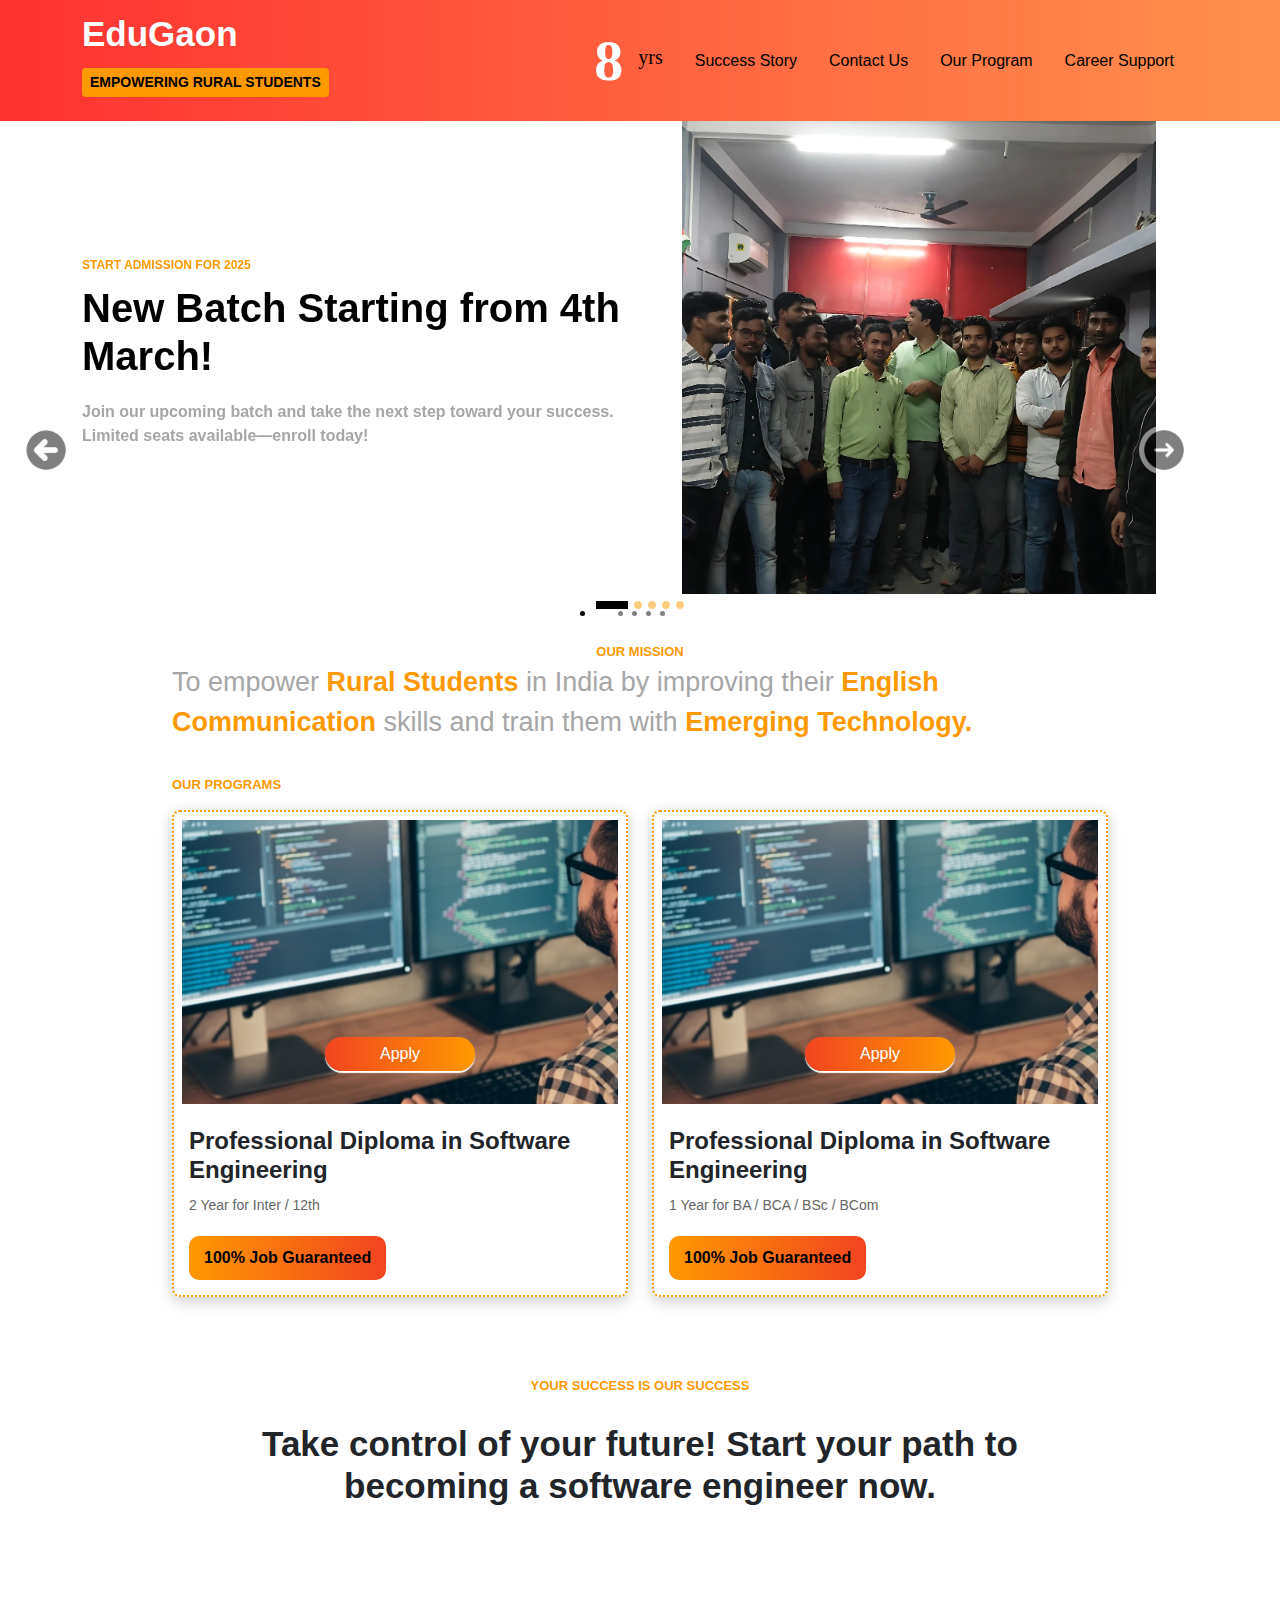
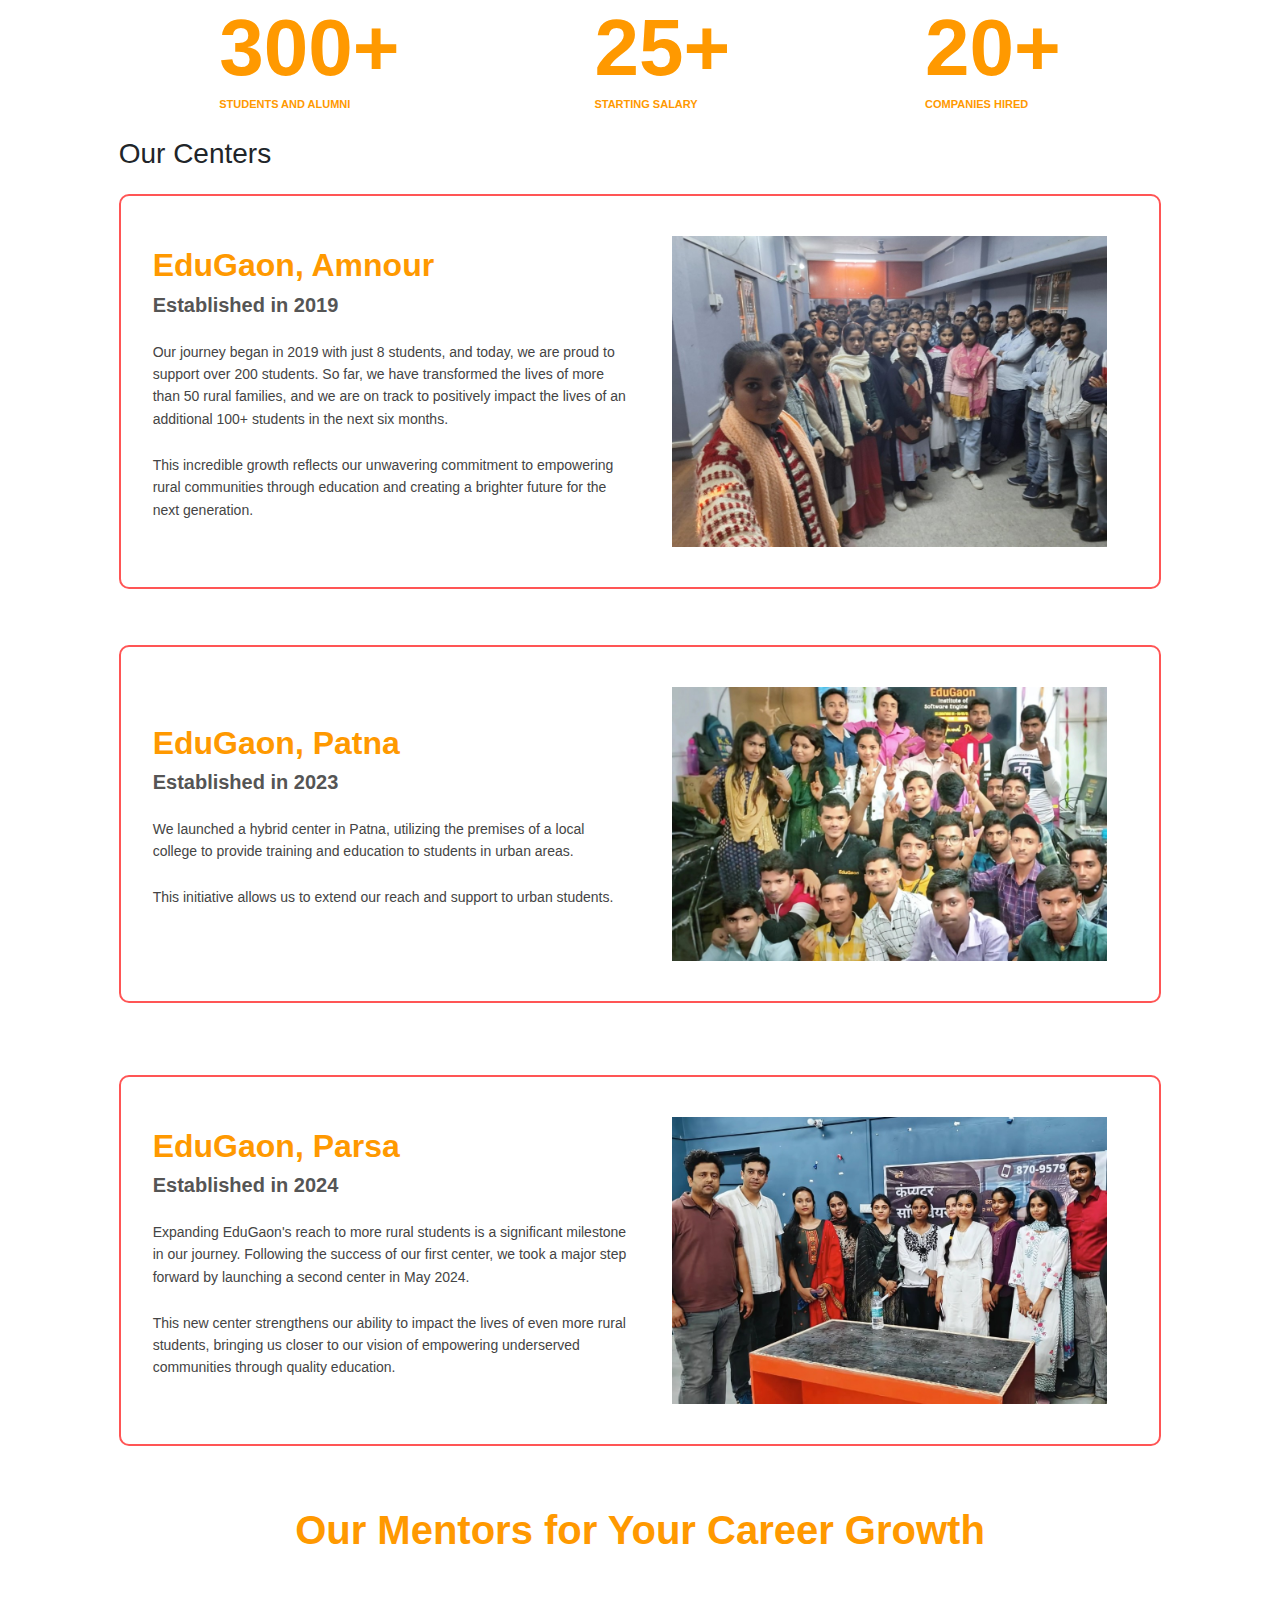
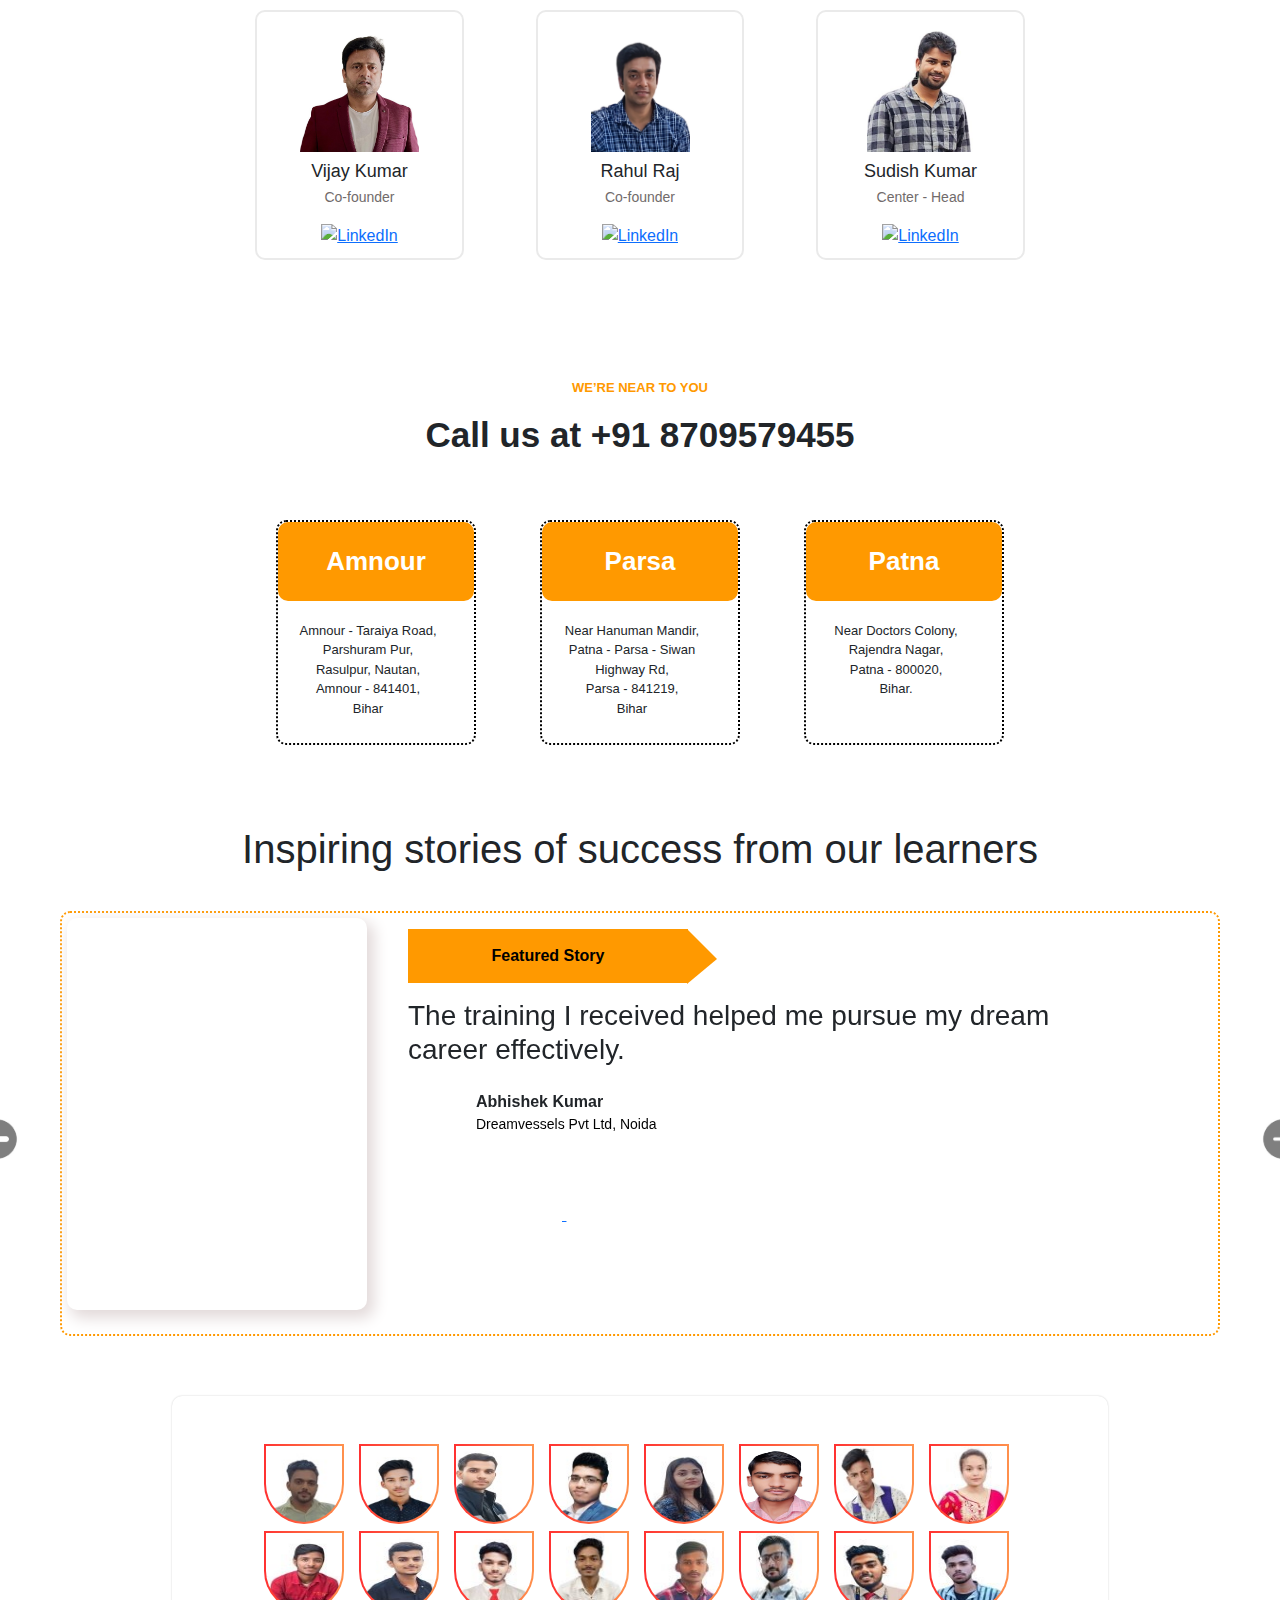
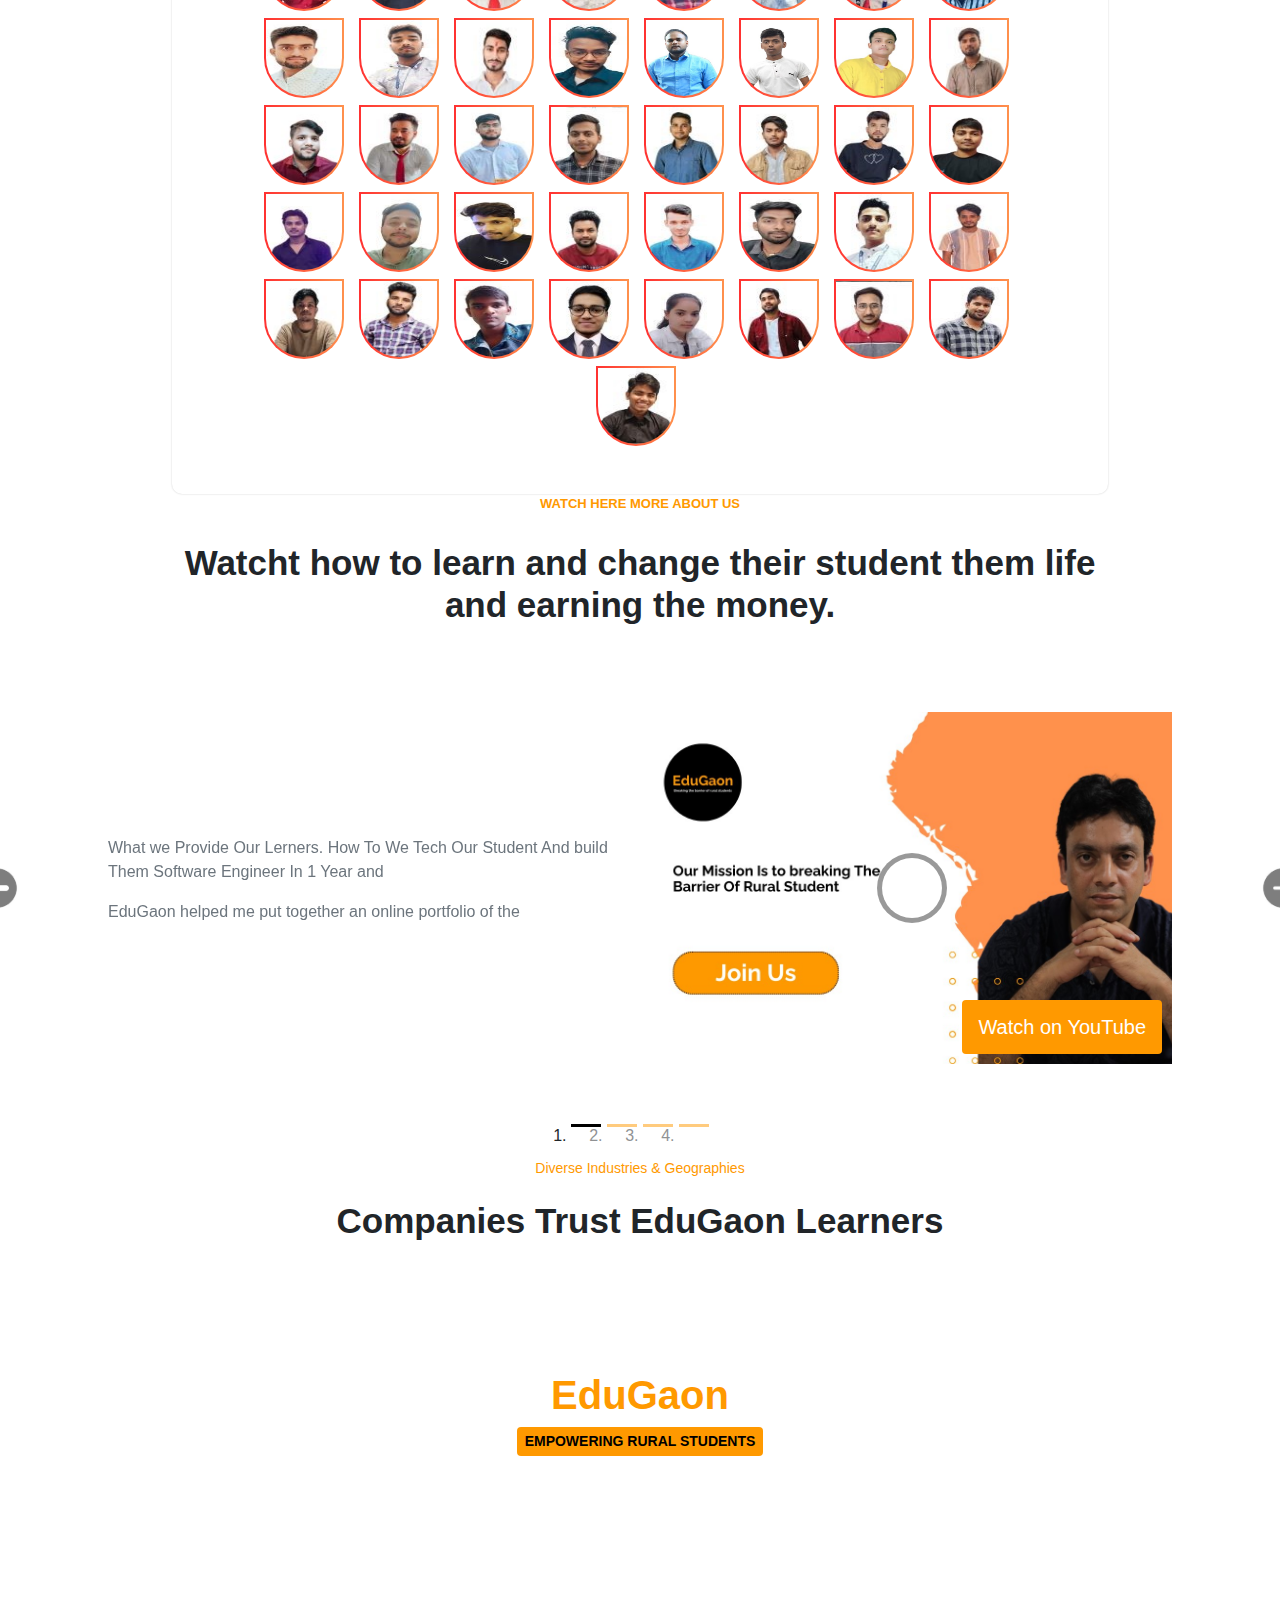
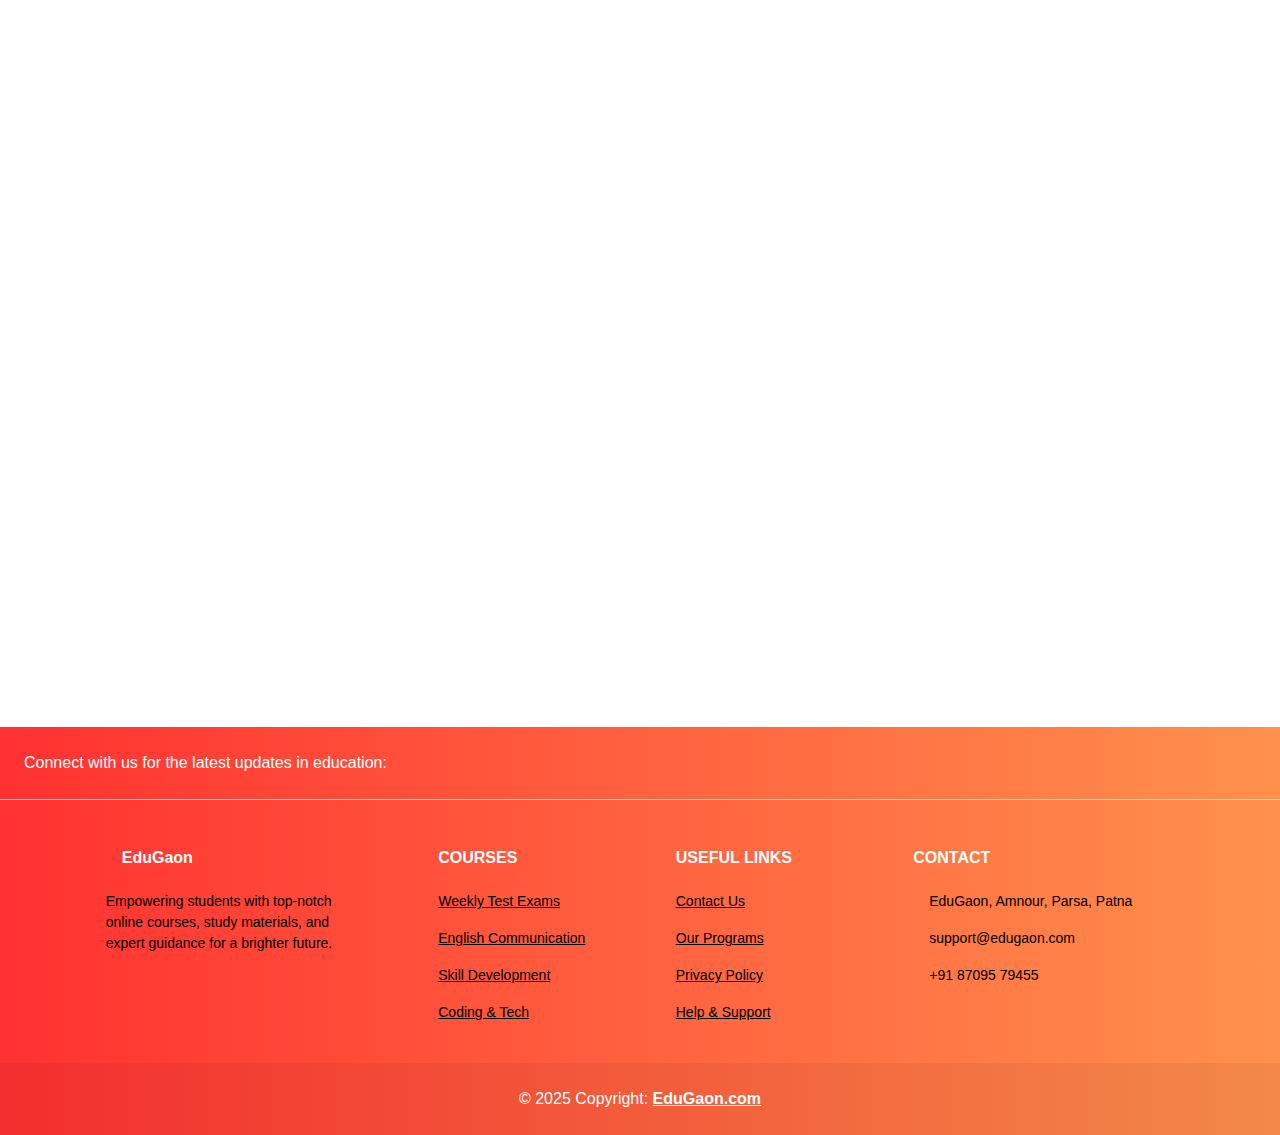
==== commit 7136eec8: "ok" ====
--- a/index.html
+++ b/index.html
@@ -8,10 +8,12 @@
   <link href="https://stackpath.bootstrapcdn.com/bootstrap/5.1.3/css/bootstrap.min.css" rel="stylesheet">
   <link href="https://cdn.jsdelivr.net/npm/bootstrap@5.0.2/dist/css/bootstrap.min.css" rel="stylesheet"
     integrity="sha384-EVSTQN3/azprG1Anm3QDgpJLIm9Nao0Yz1ztcQTwFspd3yD65VohhpuuCOmLASjC" crossorigin="anonymous" />
+    
   <link rel="stylesheet" href="style.css" />
   <link rel="stylesheet" href="style.min.css" />
   <meta http-equiv="Cache-Control" content="max-age=31536000, public" />
   <link rel="icon" href="images/favicon.ico" type="image/x-icon">
+  
   <link href="https://fonts.googleapis.com/css2?family=More+Sugar&display=swap" rel="stylesheet" />
   <link rel="preload" href="https://fonts.googleapis.com/css2?family=More+Sugar&display=swap" as="style" />
 </head>
@@ -56,16 +58,14 @@
         <div class="carousel-item active">
           <section class="carousel-section d-flex align-items-center">
             <div class="carousel-content d-flex flex-column justify-content-center">
-              <div class="highlight">Check your result</div>
+              <div class="highlight">start ADMISSION  for 2025</div>
               <h1 class="carousel-title">
-                Scholarship Exam Result Update
-              </h1>
+                New Batch Starting from 4th March!              </h1>
               <p class="carousel-subtitle">
-                Check your result here! Discover what you scored and unlock exclusive offers. Click now to find out!.
-              </p>
+                Join our upcoming batch and take the next step toward your success. Limited seats available—enroll today!              </p>
             </div>
             <div class="carousel-image-container">
-              <img loading="lazy" src="images/slider/1.jpeg" alt="Hero Image" class="img-fluid carousel-image" />
+              <img loading="lazy" src="images/slider/2025.jpg" alt="Hero Image" class="img-fluid carousel-image" />
             </div>
           </section>
         </div>
@@ -97,7 +97,7 @@
               </p>
             </div>
             <div class="carousel-image-container">
-              <img loading="lazy" src="images/slider/4.jpeg" alt="Hero Image" class="img-fluid carousel-image" />
+              <img loading="lazy" src="images/slider/2.jpeg" alt="Hero Image" class="img-fluid carousel-image" />
             </div>
           </section>
         </div>
@@ -247,7 +247,7 @@
             </p>
           </div>
           <div class="col-md-6 text-center">
-            <img src="images/homeImage/amnourStudentGroup.jpeg" alt="EduGaon Students" />
+            <img loading="lazy" src="images/homeImage/amnourStudentGroup.jpeg" alt="EduGaon Students" />
           </div>
         </div>
       </div>
@@ -270,7 +270,7 @@
             </p>
           </div>
           <div class="col-md-6 text-center">
-            <img src="images/homeImage/PatnaBatch.jpeg" alt="EduGaon Students" />
+            <img loading="lazy" src="images/homeImage/PatnaBatch.jpeg" alt="EduGaon Students" />
           </div>
         </div>
       </div>
@@ -294,7 +294,7 @@
             </p>
           </div>
           <div class="col-md-6 text-center">
-            <img src="images/homeImage/parsaBatch.jpeg" alt="EduGaon Students" />
+            <img loading="lazy" src="images/homeImage/parsaBatch.jpeg" alt="EduGaon Students" />
           </div>
         </div>
       </div>
@@ -314,12 +314,12 @@
       <div class="col-md-3 col-sm-6">
         <div class="our_mentor-item">
           <div class="img-container">
-            <img src="images/mentors/vijay.jpeg" alt="Vijay_Sir" />
+            <img loading="lazy" src="images/mentors/vijay.jpeg" alt="Vijay_Sir" />
           </div>
           <h6>Vijay Kumar</h6>
           <p>Co-founder</p>
           <a id="modalStudentLinkedin" href="https://www.linkedin.com/in/vijayroy/" target="_blank">
-            <img src="https://cdn-icons-png.flaticon.com/512/174/174857.png" alt="LinkedIn"
+            <img loading="lazy" src="https://cdn-icons-png.flaticon.com/512/174/174857.png" alt="LinkedIn"
               class="mentor-linkedin-icon" />
           </a>
         </div>
@@ -328,12 +328,12 @@
       <div class="col-md-3 col-sm-6">
         <div class="our_mentor-item">
           <div class="img-container">
-            <img src="images/mentors/RahulSir.jpeg" alt="Rahul_Raj" />
+            <img loading="lazy" src="images/mentors/RahulSir.jpeg" alt="Rahul_Raj" />
           </div>
           <h6>Rahul Raj</h6>
           <p>Co-founder</p>
           <a id="modalStudentLinkedin" href="https://www.linkedin.com/in/rahulrayraj/" target="_blank">
-            <img src="https://cdn-icons-png.flaticon.com/512/174/174857.png" alt="LinkedIn"
+            <img loading="lazy" src="https://cdn-icons-png.flaticon.com/512/174/174857.png" alt="LinkedIn"
               class="mentor-linkedin-icon" />
           </a>
         </div>
@@ -342,12 +342,12 @@
       <div class="col-md-3 col-sm-6">
         <div class="our_mentor-item">
           <div class="img-container">
-            <img src="images/mentors/sudishSir.jpeg" alt="Sudish_Sir" />
+            <img loading="lazy" src="images/mentors/sudishSir.jpeg" alt="Sudish_Sir" />
           </div>
           <h6>Sudish Kumar</h6>
           <p>Center - Head</p>
           <a id="modalStudentLinkedin" href="https://www.linkedin.com/in/sudishkumar/" target="_blank">
-            <img src="https://cdn-icons-png.flaticon.com/512/174/174857.png" alt="LinkedIn"
+            <img loading="lazy" src="https://cdn-icons-png.flaticon.com/512/174/174857.png" alt="LinkedIn"
               class="mentor-linkedin-icon" />
           </a>
 
@@ -472,7 +472,7 @@
           <!-- Duplicate Main Featured Story Structure in Modal -->
           <div class="d-flex justify-content-center align-items-center mb-3">
             <div class="col-md-5">
-              <img id="modalImage" src="images/gallery/sakshi.jpeg" alt="Student" class="story-img img-fluid" />
+              <img loading="lazy" id="modalImage" src="images/gallery/sakshi.jpeg" alt="Student" class="story-img img-fluid" />
             </div>
             <div class="mx-4 stuimg_detels">
               <div class="feature-story">SUCCESS STORY</div>
@@ -481,7 +481,7 @@
                 Simplyfy Technocraft Pvt. Ltd, Delhi
               </p>
               <a id="modalStudentLinkedin" href="https://www.linkedin.com/in/sakshi-singh-14499231a/" target="_blank">
-                <img src="https://cdn-icons-png.flaticon.com/512/174/174857.png" alt="LinkedIn" class="linkedin-icon" />
+                <img loading="lazy" src="https://cdn-icons-png.flaticon.com/512/174/174857.png" alt="LinkedIn" class="linkedin-icon" />
               </a>
             </div>
           </div>
@@ -519,9 +519,9 @@
                       allow="accelerometer; autoplay; clipboard-write; encrypted-media; gyroscope; picture-in-picture"
                       allowfullscreen></iframe>
                     <div class="youtube-icon" onclick="playVideo(this)">
-                      <img src="images/icons/play.jpeg" alt="youtube play icon" width="30px" height="30px" />
+                      <img loading="lazy" src="images/icons/play.jpeg" alt="youtube play icon" width="30px" height="30px" />
                     </div>
-                    <img class="videoThumbnail" src="images/RahulSir.jpeg" alt="Video Thumbnail" />
+                    <img loading="lazy" class="videoThumbnail" src="images/RahulSir.jpeg" alt="Video Thumbnail" />
                     <a class="watch-on-youtube" href="https://www.youtube.com/shorts/Lcy-6HnBw5c" target="_blank">Watch
                       on YouTube</a>
                   </div>
@@ -554,9 +554,9 @@
                       allow="accelerometer; autoplay; clipboard-write; encrypted-media; gyroscope; picture-in-picture"
                       allowfullscreen></iframe>
                     <div class="youtube-icon" onclick="playVideo(this)">
-                      <img src="images/icons/play.png" alt="youtube play icon" width="30px" height="30px" />
+                      <img loading="lazy" src="images/icons/play.png" alt="youtube play icon" width="30px" height="30px" />
                     </div>
-                    <img class="videoThumbnail" src="images/gallery/bobby.jpeg" alt="Video Thumbnail" />
+                    <img loading="lazy" class="videoThumbnail" src="images/gallery/bobby.jpeg" alt="Video Thumbnail" />
                     <a class="watch-on-youtube" href="https://www.youtube.com/shorts/TKk-lJWvGdA" target="_blank">Watch
                       on YouTube</a>
                   </div>
@@ -582,9 +582,9 @@
                       allow="accelerometer; autoplay; clipboard-write; encrypted-media; gyroscope; picture-in-picture"
                       allowfullscreen></iframe>
                     <div class="youtube-icon" onclick="playVideo(this)">
-                      <img src="images/icons/play.png" alt="youtube play icon" width="30px" height="30px" />
+                      <img loading="lazy" src="images/icons/play.png" alt="youtube play icon" width="30px" height="30px" />
                     </div>
-                    <img class="videoThumbnail" src="images/gallery/ansar.jpeg" alt="Video Thumbnail" />
+                    <img loading="lazy" class="videoThumbnail" src="images/gallery/ansar.jpeg" alt="Video Thumbnail" />
                     <a class="watch-on-youtube" href="https://www.youtube.com/shorts/aI-gaDrXPV4" target="_blank">Watch
                       on YouTube</a>
                   </div>
@@ -610,9 +610,9 @@
                       allow="accelerometer; autoplay; clipboard-write; encrypted-media; gyroscope; picture-in-picture"
                       allowfullscreen></iframe>
                     <div class="youtube-icon" onclick="playVideo(this)">
-                      <img src="images/icons/play.png" alt="youtube play icon" width="30px" height="30px" />
+                      <img loading="lazy" src="images/icons/play.png" alt="youtube play icon" width="30px" height="30px" />
                     </div>
-                    <img class="videoThumbnail" src="images/gallery/nehal.jpeg" alt="Video Thumbnail" />
+                    <img loading="lazy" class="videoThumbnail" src="images/gallery/nehal.jpeg" alt="Video Thumbnail" />
                     <a class="watch-on-youtube" href="https://www.youtube.com/shorts/mwdsJzMoVJM" target="_blank">Watch
                       on YouTube</a>
                   </div>
@@ -624,11 +624,11 @@
           <!-- Controls -->
           <a class="carousel-control-prev carousel-control-prev-video" href="#testimonialCarousel" role="button"
             data-bs-slide="prev">
-            <img src="/images/icons/left_arrow.jpeg" alt="left arrow image" class="carousel-control-prev-icon" />
+            <img loading="lazy" src="/images/icons/left_arrow.jpeg" alt="left arrow image" class="carousel-control-prev-icon" />
           </a>
           <a class="carousel-control-next carousel-control-next-video" href="#testimonialCarousel" role="button"
             data-bs-slide="next">
-            <img src="/images/icons/right_arrow.jpeg" alt="right arrow image" class="carousel-control-next-icon" />
+            <img loading="lazy" src="/images/icons/right_arrow.jpeg" alt="right arrow image" class="carousel-control-next-icon" />
           </a>
 
           <!-- Indicators -->
@@ -658,46 +658,46 @@
         Companies Trust EduGaon Learners
       </div>
       <div class="logo-container">
-        <img src="images/cp_logo/1.jpeg" loading="lazy" alt="cp_logo1" />
-        <img src="images/cp_logo/2.jpeg" loading="lazy" alt="cp_logo2" />
-        <img src="images/cp_logo/3.jpeg" loading="lazy" alt="cp_logo3" />
-        <img src="images/cp_logo/4.jpeg" loading="lazy" alt="cp_logo4" />
-        <img src="images/cp_logo/5.jpeg" loading="lazy" alt="cp_logo5" />
-        <img src="images/cp_logo/6.jpeg" loading="lazy" alt="cp_logo6" />
-        <img src="images/cp_logo/7.jpeg" loading="lazy" alt="cp_logo7" />
-        <img src="images/cp_logo/8.jpeg" loading="lazy" alt="cp_logo8" />
-        <img src="images/cp_logo/9.jpeg" loading="lazy" alt="cp_logo9" />
-        <img src="images/cp_logo/10.jpeg" loading="lazy" alt="cp_logo10" />
-        <img src="images/cp_logo/11.jpeg" loading="lazy" alt="cp_logo11" />
-        <img src="images/cp_logo/12.jpeg" loading="lazy" alt="cp_logo12" />
-        <img src="images/cp_logo/13.jpeg" loading="lazy" alt="cp_logo13" />
-        <img src="images/cp_logo/14.jpeg" loading="lazy" alt="cp_logo14" />
-        <img src="images/cp_logo/15.jpeg" loading="lazy" alt="cp_logo15" />
-        <img src="images/cp_logo/16.jpeg" loading="lazy" alt="cp_logo16" />
-        <img src="images/cp_logo/17.jpeg" loading="lazy" alt="cp_logo17" />
-        <img src="images/cp_logo/18.jpeg" loading="lazy" alt="cp_logo18" />
-        <img src="images/cp_logo/19.jpeg" loading="lazy" alt="cp_logo19" />
-        <img src="images/cp_logo/20.jpeg" loading="lazy" alt="cp_logo20" />
-        <img src="images/cp_logo/21.jpeg" loading="lazy" alt="cp_logo21" />
-        <img src="images/cp_logo/22.jpeg" loading="lazy" alt="cp_logo22" />
-        <img src="images/cp_logo/23.jpeg" loading="lazy" alt="cp_logo23" />
-        <img src="images/cp_logo/24.jpeg" loading="lazy" alt="cp_logo24" />
-        <img src="images/cp_logo/25.jpeg" loading="lazy" alt="cp_logo25" />
-        <img src="images/cp_logo/26.jpeg" loading="lazy" alt="cp_logo26" />
-        <img src="images/cp_logo/27.jpeg" loading="lazy" alt="cp_logo27" />
-        <img src="images/cp_logo/28.jpeg" loading="lazy" alt="cp_logo28" />
-        <img src="images/cp_logo/29.jpeg" loading="lazy" alt="cp_logo29" />
-        <img src="images/cp_logo/30.jpeg" loading="lazy" alt="cp_logo30" />
-        <!-- <img src="images/cp_logo/31.webp" loading="lazy" alt="cp_logo31" /> -->
-        <img src="images/cp_logo/32.jpeg" loading="lazy" alt="cp_logo32" />
-        <img src="images/cp_logo/33.jpeg" loading="lazy" alt="cp_logo33" />
-        <img src="images/cp_logo/34.jpeg" loading="lazy" alt="cp_logo34" />
-        <img src="images/cp_logo/35.png" loading="lazy" alt="cp_logo35" />
-        <img src="images/cp_logo/36.jpeg" loading="lazy" alt="cp_logo36" />
-        <img src="images/cp_logo/37.jpeg" loading="lazy" alt="cp_logo37" />
-        <img src="images/cp_logo/38.jpeg" loading="lazy" alt="cp_logo38" />
-        <img src="images/cp_logo/39.png" loading="lazy" alt="cp_logo39" />
-        <img src="images/cp_logo/40.webp" loading="lazy" alt="cp_logo40" />
+        <img loading="lazy" src="images/cp_logo/1.jpeg" loading="lazy" alt="cp_logo1" />
+        <img loading="lazy" src="images/cp_logo/2.jpeg" loading="lazy" alt="cp_logo2" />
+        <img loading="lazy" src="images/cp_logo/3.jpeg" loading="lazy" alt="cp_logo3" />
+        <img loading="lazy" src="images/cp_logo/4.jpeg" loading="lazy" alt="cp_logo4" />
+        <img loading="lazy" src="images/cp_logo/5.jpeg" loading="lazy" alt="cp_logo5" />
+        <img loading="lazy" src="images/cp_logo/6.jpeg" loading="lazy" alt="cp_logo6" />
+        <img loading="lazy" src="images/cp_logo/7.jpeg" loading="lazy" alt="cp_logo7" />
+        <img loading="lazy" src="images/cp_logo/8.jpeg" loading="lazy" alt="cp_logo8" />
+        <img loading="lazy" src="images/cp_logo/9.jpeg" loading="lazy" alt="cp_logo9" />
+        <img loading="lazy" src="images/cp_logo/10.jpeg" loading="lazy" alt="cp_logo10" />
+        <img loading="lazy" src="images/cp_logo/11.jpeg" loading="lazy" alt="cp_logo11" />
+        <img loading="lazy" src="images/cp_logo/12.jpeg" loading="lazy" alt="cp_logo12" />
+        <img loading="lazy" src="images/cp_logo/13.jpeg" loading="lazy" alt="cp_logo13" />
+        <img loading="lazy" src="images/cp_logo/14.jpeg" loading="lazy" alt="cp_logo14" />
+        <img loading="lazy" src="images/cp_logo/15.jpeg" loading="lazy" alt="cp_logo15" />
+        <img loading="lazy" src="images/cp_logo/16.jpeg" loading="lazy" alt="cp_logo16" />
+        <img loading="lazy" src="images/cp_logo/17.jpeg" loading="lazy" alt="cp_logo17" />
+        <img loading="lazy" src="images/cp_logo/18.jpeg" loading="lazy" alt="cp_logo18" />
+        <img loading="lazy" src="images/cp_logo/19.jpeg" loading="lazy" alt="cp_logo19" />
+        <img loading="lazy" src="images/cp_logo/20.jpeg" loading="lazy" alt="cp_logo20" />
+        <img loading="lazy" src="images/cp_logo/21.jpeg" loading="lazy" alt="cp_logo21" />
+        <img loading="lazy" src="images/cp_logo/22.jpeg" loading="lazy" alt="cp_logo22" />
+        <img loading="lazy" src="images/cp_logo/23.jpeg" loading="lazy" alt="cp_logo23" />
+        <img loading="lazy" src="images/cp_logo/24.jpeg" loading="lazy" alt="cp_logo24" />
+        <img loading="lazy" src="images/cp_logo/25.jpeg" loading="lazy" alt="cp_logo25" />
+        <img loading="lazy" src="images/cp_logo/26.jpeg" loading="lazy" alt="cp_logo26" />
+        <img loading="lazy" src="images/cp_logo/27.jpeg" loading="lazy" alt="cp_logo27" />
+        <img loading="lazy" src="images/cp_logo/28.jpeg" loading="lazy" alt="cp_logo28" />
+        <img loading="lazy" src="images/cp_logo/29.jpeg" loading="lazy" alt="cp_logo29" />
+        <img loading="lazy" src="images/cp_logo/30.jpeg" loading="lazy" alt="cp_logo30" />
+        <!-- <img loading="lazy" src="images/cp_logo/31.webp" loading="lazy" alt="cp_logo31" /> -->
+        <img loading="lazy" src="images/cp_logo/32.jpeg" loading="lazy" alt="cp_logo32" />
+        <img loading="lazy" src="images/cp_logo/33.jpeg" loading="lazy" alt="cp_logo33" />
+        <img loading="lazy" src="images/cp_logo/34.jpeg" loading="lazy" alt="cp_logo34" />
+        <img loading="lazy" src="images/cp_logo/35.png" loading="lazy" alt="cp_logo35" />
+        <img loading="lazy" src="images/cp_logo/36.jpeg" loading="lazy" alt="cp_logo36" />
+        <img loading="lazy" src="images/cp_logo/37.jpeg" loading="lazy" alt="cp_logo37" />
+        <img loading="lazy" src="images/cp_logo/38.jpeg" loading="lazy" alt="cp_logo38" />
+        <img loading="lazy" src="images/cp_logo/39.png" loading="lazy" alt="cp_logo39" />
+        <img loading="lazy" src="images/cp_logo/40.webp" loading="lazy" alt="cp_logo40" />
 
       </div>
     </div>
@@ -715,6 +715,127 @@
     <div class="container">
       <iframe loading="lazy" src="https://forms.fillout.com/t/4RsuHJEGs3us" width="80%" height="800px"></iframe>
     </div>
+  </section>
+  <section>
+    <!-- Footer -->
+    <footer class="text-center text-lg-start bg-body-tertiary"
+      style="background: linear-gradient(90deg, #ff3131, #ff914d); color: white;">
+      <!-- Section: Social media -->
+      <section class="d-flex justify-content-center justify-content-lg-between p-4 border-bottom">
+        <!-- Left -->
+        <div class="me-5 d-none d-lg-block">
+          <span>Connect with us for the latest updates in education:</span>
+        </div>
+        <!-- Left -->
+
+        <!-- Right -->
+        <div>
+          <a href="#" class="me-4 text-white">
+            <i class="fab fa-facebook-f"></i>
+          </a>
+          <a href="#" class="me-4 text-white">
+            <i class="fab fa-twitter"></i>
+          </a>
+          <a href="#" class="me-4 text-white">
+            <i class="fab fa-instagram"></i>
+          </a>
+          <a href="#" class="me-4 text-white">
+            <i class="fab fa-linkedin"></i>
+          </a>
+          <a href="#" class="me-4 text-white">
+            <i class="fab fa-youtube"></i>
+          </a>
+        </div>
+        <!-- Right -->
+      </section>
+      <!-- Section: Social media -->
+
+      <!-- Section: Links -->
+      <section class="">
+        <div class="container text-center text-md-start mt-5">
+          <!-- Grid row -->
+          <div class="row mt-3">
+            <!-- Grid column -->
+            <div class="col-md-3 col-lg-4 col-xl-3 mx-auto mb-4 text-white">
+              <!-- Content -->
+              <h6 class="fw-bold mb-4">
+                <i class="fas fa-graduation-cap me-3 "></i>EduGaon
+              </h6>
+              <p>
+                Empowering students with top-notch online courses, study materials, and expert guidance for a brighter
+                future.
+              </p>
+            </div>
+            <!-- Grid column -->
+
+            <!-- Grid column -->
+            <div class="col-md-2 col-lg-2 col-xl-2 mx-auto mb-4" style="text-decoration: none !important;">
+              <!-- Links -->
+              <h6 class="text-uppercase fw-bold mb-4">
+                Courses
+              </h6>
+              <p>
+                <a href="#!" style="color: black; ">Weekly Test Exams</a>
+              </p>
+              <p>
+                <a href="#!" style="color: black;">English Communication</a>
+              </p>
+              <p>
+                <a href="#!" style="color: black;">Skill Development</a>
+              </p>
+              <p>
+                <a href="#!" style="color: black;">Coding & Tech</a>
+              </p>
+            </div>
+            <!-- Grid column -->
+
+            <!-- Grid column -->
+            <div class="col-md-3 col-lg-2 col-xl-2 mx-auto mb-4">
+              <!-- Links -->
+              <h6 class="text-uppercase fw-bold mb-4">
+                Useful Links
+              </h6>
+              <p>
+                <a href="#!" style="color: black;">Contact Us</a>
+              </p>
+              <p>
+                <a href="#!" style="color: black;">Our Programs</a>
+              </p>
+              <p>
+                <a href="#!" style="color: black;">Privacy Policy</a>
+              </p>
+              <p>
+                <a href="#!" style="color: black;">Help & Support</a>
+              </p>
+            </div>
+            <!-- Grid column -->
+
+            <!-- Grid column -->
+            <div class="col-md-4 col-lg-3 col-xl-3 mx-auto mb-md-0 mb-4">
+              <!-- Links -->
+              <h6 class="text-uppercase fw-bold mb-4">Contact</h6>
+              <p><i class="fas fa-map-marker-alt me-3"></i> EduGaon, Amnour, Parsa, Patna</p>
+              <p>
+                <i class="fas fa-envelope me-3"></i>
+                support@edugaon.com
+              </p>
+              <p><i class="fas fa-phone me-3"></i> +91 87095 79455</p>
+            </div>
+            <!-- Grid column -->
+          </div>
+          <!-- Grid row -->
+        </div>
+      </section>
+      <!-- Section: Links -->
+
+      <!-- Copyright -->
+      <div class="text-center p-4" style="background-color: rgba(0, 0, 0, 0.05);">
+        © 2025 Copyright:
+        <a class="text-white fw-bold" href="https://www.edugaon.com/">EduGaon.com</a>
+      </div>
+      <!-- Copyright -->
+    </footer>
+    <!-- Footer -->
   </section>
 </body>
 <!-- Bootstrap JS scripts -->
--- a/style.css
+++ b/style.css
@@ -503,14 +503,14 @@
     display: none;
   }
   .carousel-item:nth-child(1) .carousel-section {
-    background-image: url("images/slider/1.jpeg");
+    background-image: url("images/slider/2025.jpg");
   }
   .carousel-item:nth-child(2) .carousel-section {
     background-image: url("images/slider/3.jpeg");
   }
 
   .carousel-item:nth-child(3) .carousel-section {
-    background-image: url("images/slider/4.jpeg");
+    background-image: url("images/slider/2.jpeg");
   }
 
   .carousel-item:nth-child(4) .carousel-section {
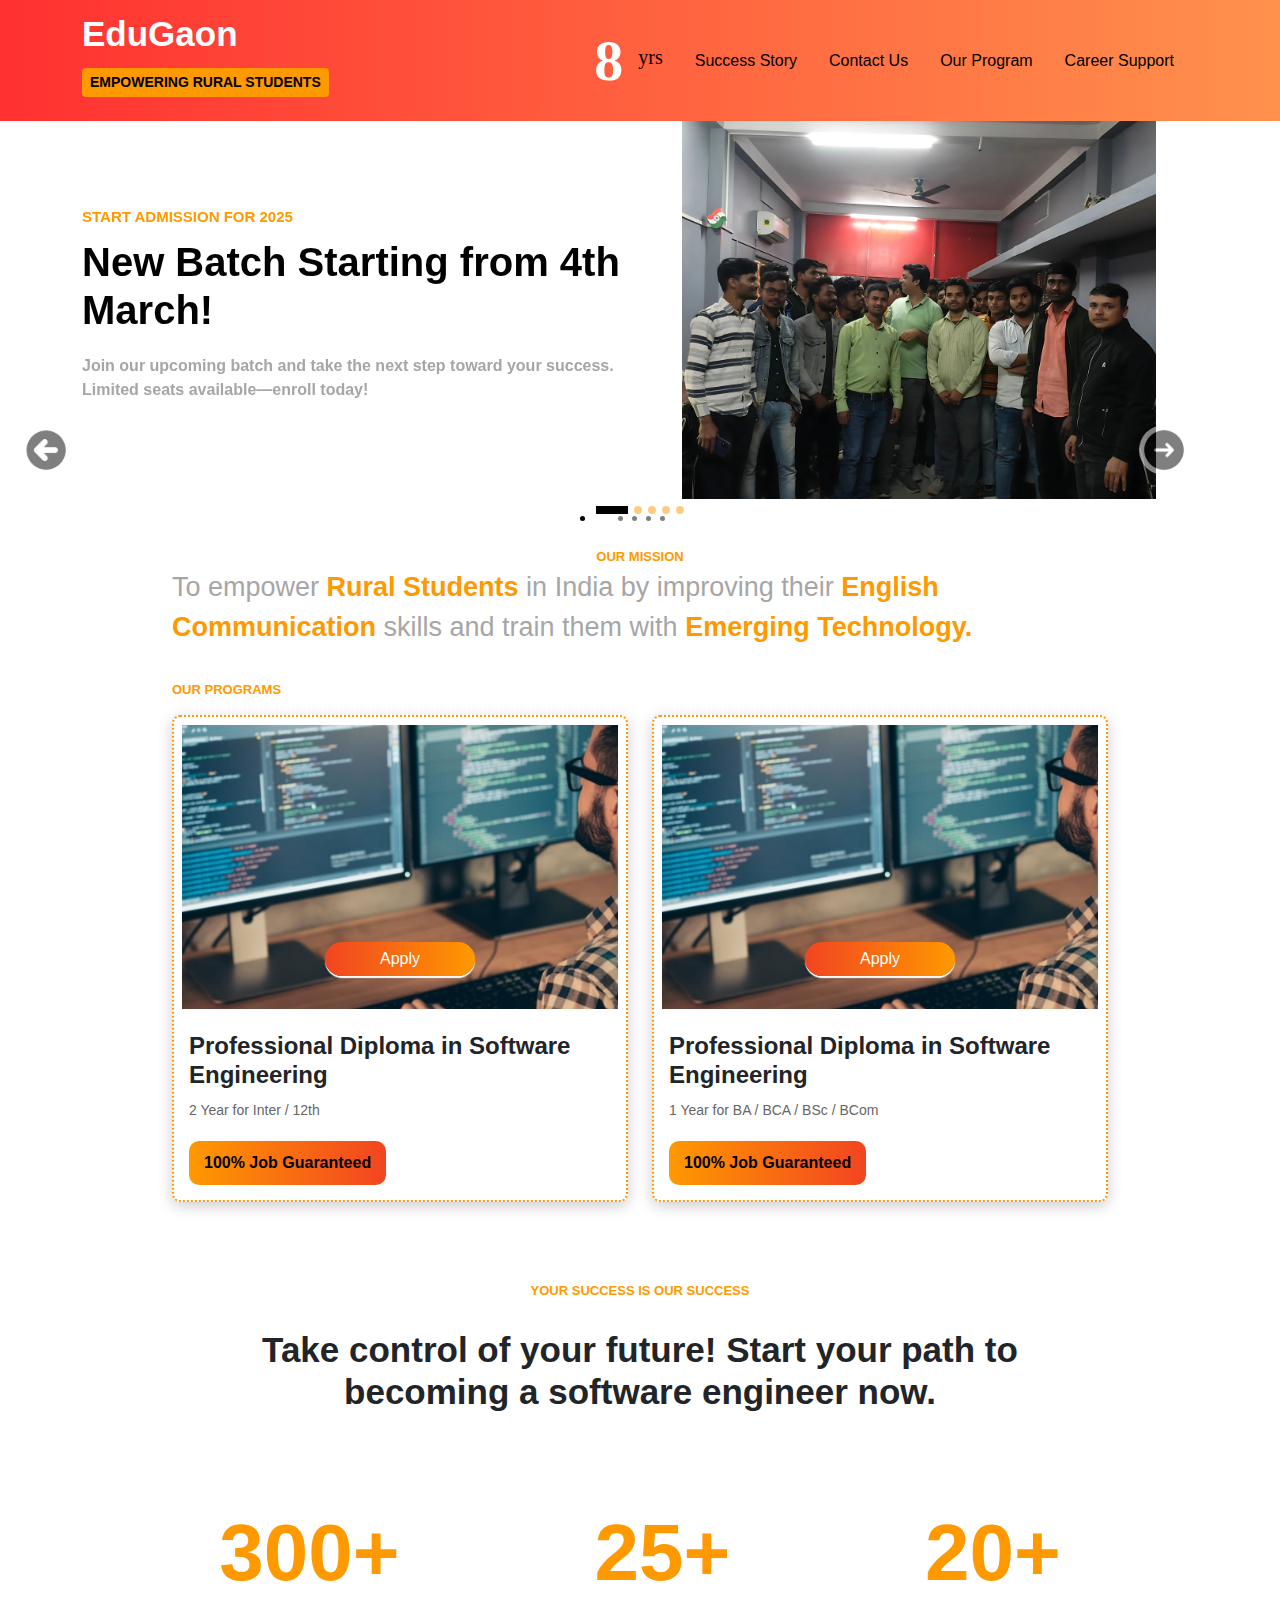
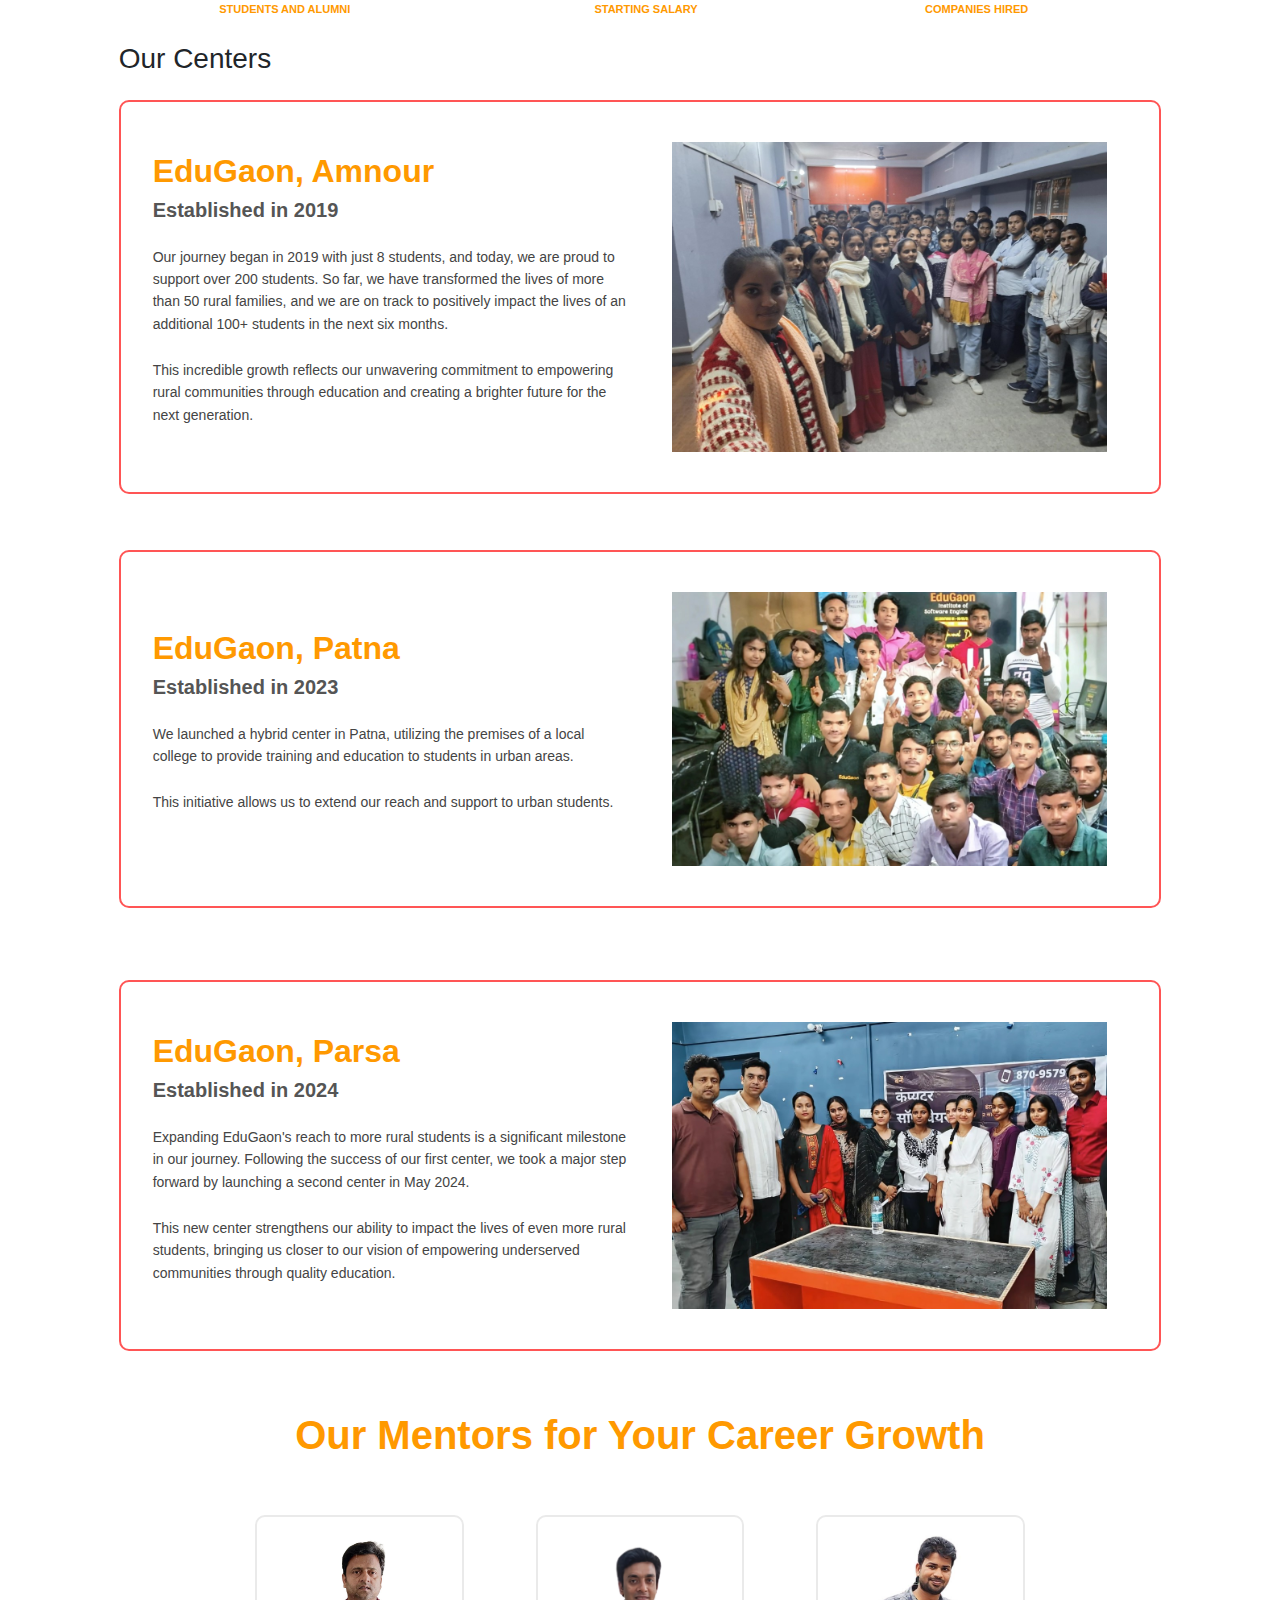
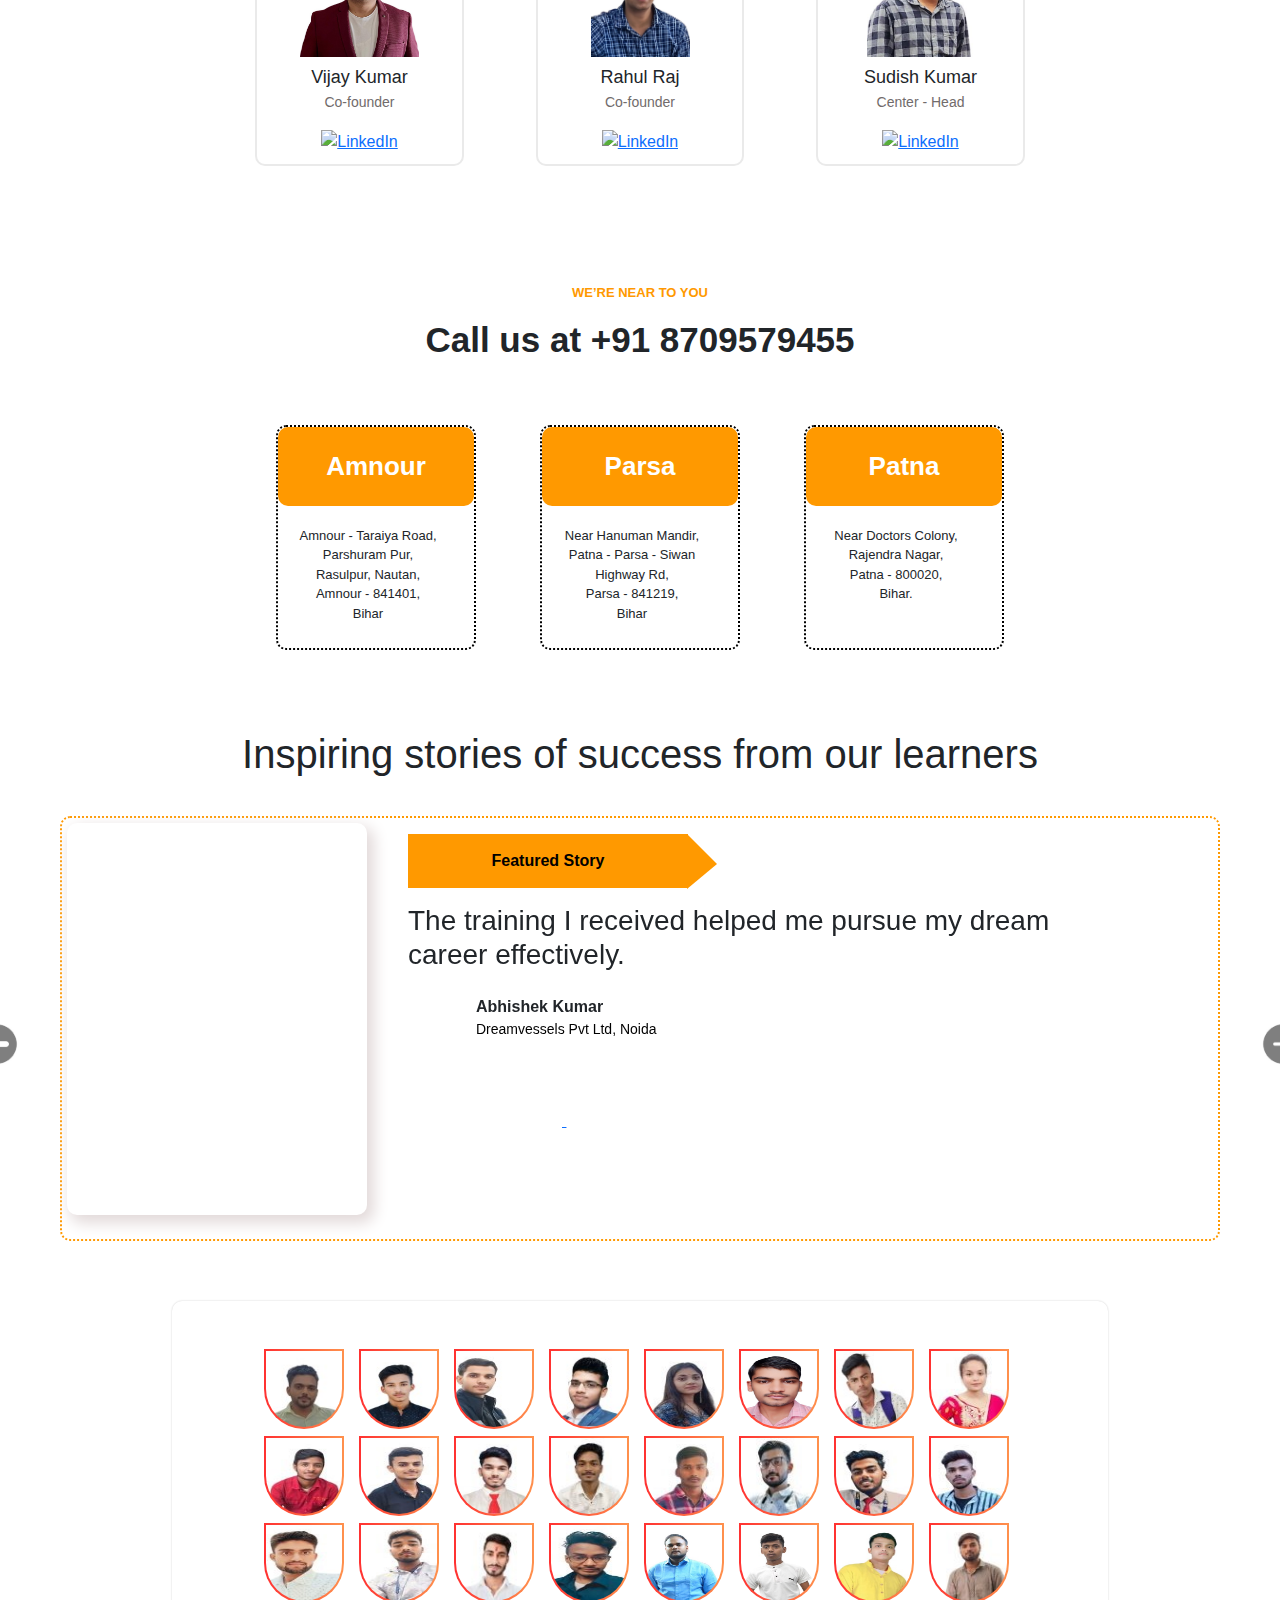
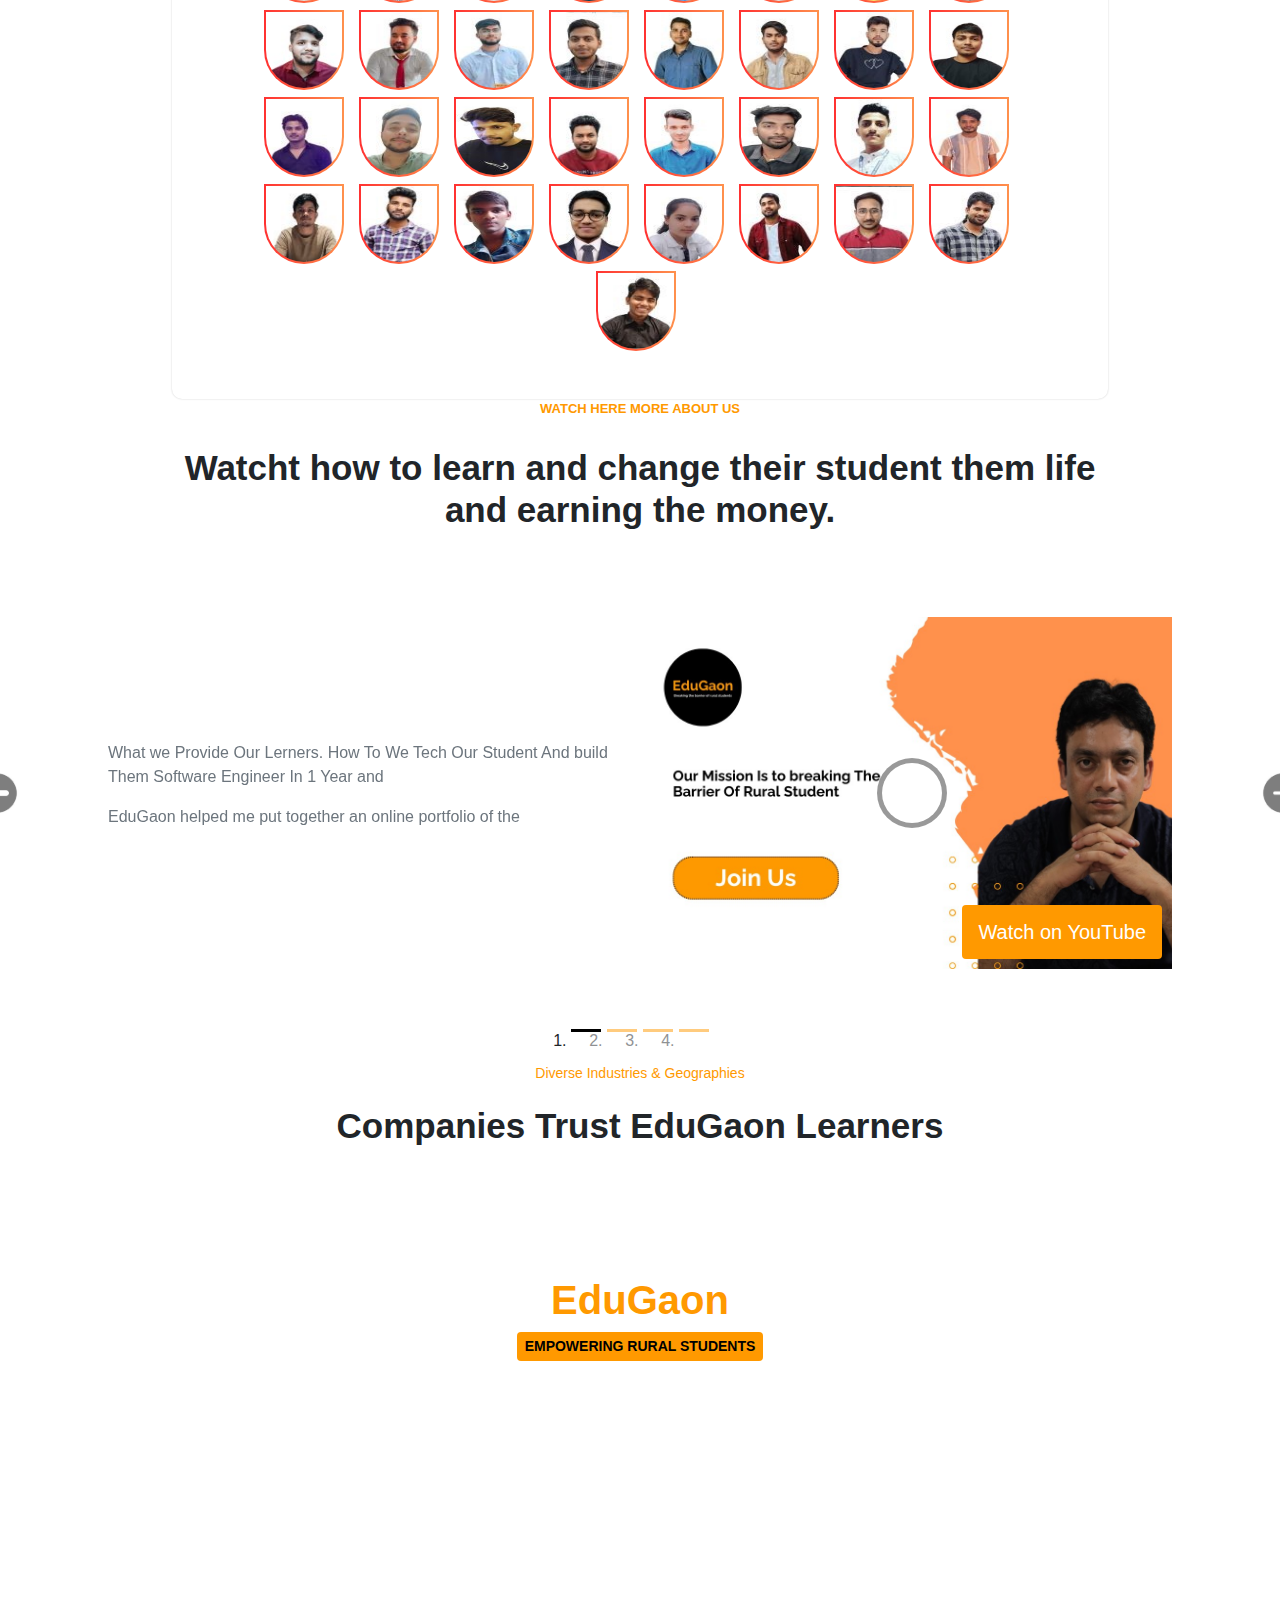
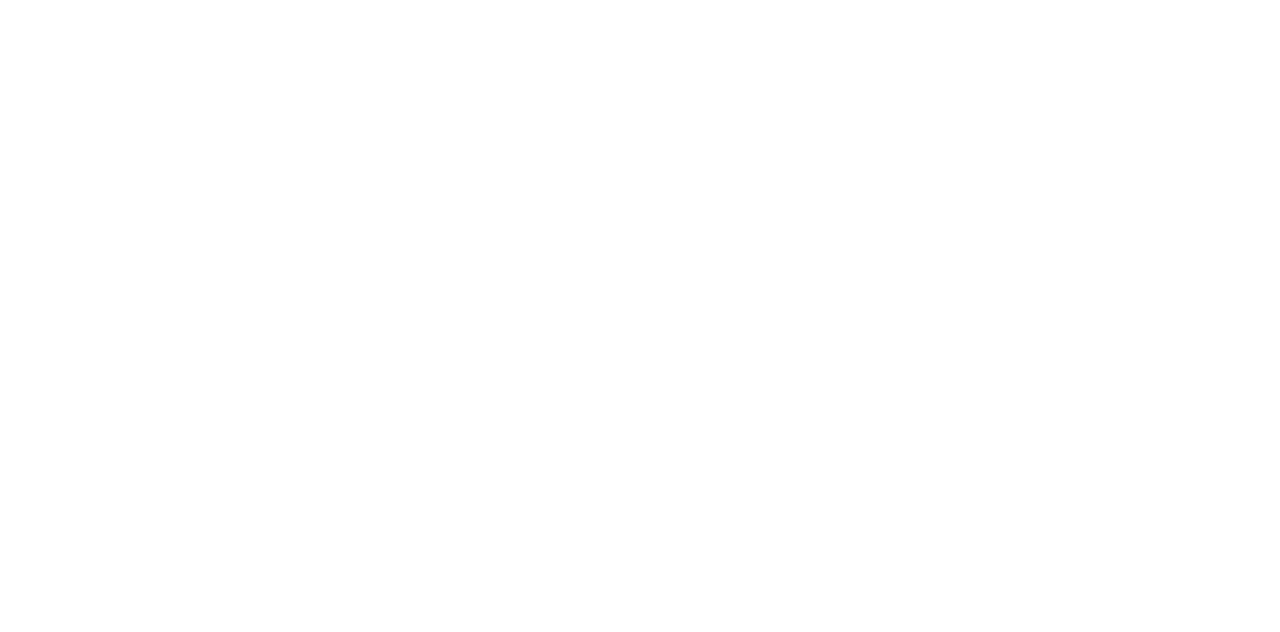
==== commit 30e34f14: "okey" ====
--- a/index.html
+++ b/index.html
@@ -82,7 +82,7 @@
               </p>
             </div>
             <div class="carousel-image-container">
-              <img loading="lazy" src="images/slider/3.jpeg" alt="Hero Image" class="img-fluid carousel-image" />
+              <img loading="lazy" src="images/slider/2.jpg" alt="Hero Image" class="img-fluid carousel-image" />
             </div>
           </section>
         </div>
@@ -97,7 +97,7 @@
               </p>
             </div>
             <div class="carousel-image-container">
-              <img loading="lazy" src="images/slider/2.jpeg" alt="Hero Image" class="img-fluid carousel-image" />
+              <img loading="lazy" src="images/slider/3.jpg" alt="Hero Image" class="img-fluid carousel-image" />
             </div>
           </section>
         </div>
@@ -112,7 +112,7 @@
               </p>
             </div>
             <div class="carousel-image-container">
-              <img loading="lazy" src="images/slider/1.jpeg" alt="Hero Image" class="img-fluid carousel-image" />
+              <img loading="lazy" src="images/slider/1.jpg" alt="Hero Image" class="img-fluid carousel-image" />
             </div>
           </section>
         </div>
@@ -131,7 +131,7 @@
               </p>
             </div>
             <div class="carousel-image-container">
-              <img loading="lazy" src="images/slider/2.jpeg" alt="Hero Image" class="img-fluid carousel-image" />
+              <img loading="lazy" src="images/slider/4.jpg" alt="Hero Image" class="img-fluid carousel-image" />
             </div>
           </section>
         </div>
@@ -431,24 +431,7 @@
   </section>
   <div class="container col-md-9">
     <a name="success-story"></a>
-    <!-- <h1 class="mission-title py-5 text-center">SUCCESS STORIES</h1> -->
-
-    <!-- Main Featured Story -->
-    <!-- <div class="d-flex justify-content-center align-items-center mb-5">
-      <div class="col-md-4">
-        <img loading="lazy" id="mainImage" src="images/gallery/sakshi.jpeg" alt="Student" class="story-img" />
-      </div>
-      <div class="mx-2 stuimg_detels">
-        <div class="feature-story">FEATURE STORY</div>
-        <div id="studentName" class="studentName">Sakshi Singh</div>
-        <p id="studentCompany" class="text-muted">
-          Simplyfy Technocraft Pvt. Ltd, Delhi
-        </p>
-        <a id="studentLinkedin" href="https://www.linkedin.com/in/sakshi-singh-14499231a/" target="_blank">
-          <img loading="lazy" src="https://cdn-icons-png.flaticon.com/512/174/174857.png" alt="LinkedIn" class="linkedin-icon" />
-        </a>
-      </div>
-    </div> -->
+
 
     <!-- Thumbnail Carousel -->
     <div class="d-flex justify-content-center align-items-center thumbnail-box">
@@ -716,127 +699,7 @@
       <iframe loading="lazy" src="https://forms.fillout.com/t/4RsuHJEGs3us" width="80%" height="800px"></iframe>
     </div>
   </section>
-  <section>
-    <!-- Footer -->
-    <footer class="text-center text-lg-start bg-body-tertiary"
-      style="background: linear-gradient(90deg, #ff3131, #ff914d); color: white;">
-      <!-- Section: Social media -->
-      <section class="d-flex justify-content-center justify-content-lg-between p-4 border-bottom">
-        <!-- Left -->
-        <div class="me-5 d-none d-lg-block">
-          <span>Connect with us for the latest updates in education:</span>
-        </div>
-        <!-- Left -->
-
-        <!-- Right -->
-        <div>
-          <a href="#" class="me-4 text-white">
-            <i class="fab fa-facebook-f"></i>
-          </a>
-          <a href="#" class="me-4 text-white">
-            <i class="fab fa-twitter"></i>
-          </a>
-          <a href="#" class="me-4 text-white">
-            <i class="fab fa-instagram"></i>
-          </a>
-          <a href="#" class="me-4 text-white">
-            <i class="fab fa-linkedin"></i>
-          </a>
-          <a href="#" class="me-4 text-white">
-            <i class="fab fa-youtube"></i>
-          </a>
-        </div>
-        <!-- Right -->
-      </section>
-      <!-- Section: Social media -->
-
-      <!-- Section: Links -->
-      <section class="">
-        <div class="container text-center text-md-start mt-5">
-          <!-- Grid row -->
-          <div class="row mt-3">
-            <!-- Grid column -->
-            <div class="col-md-3 col-lg-4 col-xl-3 mx-auto mb-4 text-white">
-              <!-- Content -->
-              <h6 class="fw-bold mb-4">
-                <i class="fas fa-graduation-cap me-3 "></i>EduGaon
-              </h6>
-              <p>
-                Empowering students with top-notch online courses, study materials, and expert guidance for a brighter
-                future.
-              </p>
-            </div>
-            <!-- Grid column -->
-
-            <!-- Grid column -->
-            <div class="col-md-2 col-lg-2 col-xl-2 mx-auto mb-4" style="text-decoration: none !important;">
-              <!-- Links -->
-              <h6 class="text-uppercase fw-bold mb-4">
-                Courses
-              </h6>
-              <p>
-                <a href="#!" style="color: black; ">Weekly Test Exams</a>
-              </p>
-              <p>
-                <a href="#!" style="color: black;">English Communication</a>
-              </p>
-              <p>
-                <a href="#!" style="color: black;">Skill Development</a>
-              </p>
-              <p>
-                <a href="#!" style="color: black;">Coding & Tech</a>
-              </p>
-            </div>
-            <!-- Grid column -->
-
-            <!-- Grid column -->
-            <div class="col-md-3 col-lg-2 col-xl-2 mx-auto mb-4">
-              <!-- Links -->
-              <h6 class="text-uppercase fw-bold mb-4">
-                Useful Links
-              </h6>
-              <p>
-                <a href="#!" style="color: black;">Contact Us</a>
-              </p>
-              <p>
-                <a href="#!" style="color: black;">Our Programs</a>
-              </p>
-              <p>
-                <a href="#!" style="color: black;">Privacy Policy</a>
-              </p>
-              <p>
-                <a href="#!" style="color: black;">Help & Support</a>
-              </p>
-            </div>
-            <!-- Grid column -->
-
-            <!-- Grid column -->
-            <div class="col-md-4 col-lg-3 col-xl-3 mx-auto mb-md-0 mb-4">
-              <!-- Links -->
-              <h6 class="text-uppercase fw-bold mb-4">Contact</h6>
-              <p><i class="fas fa-map-marker-alt me-3"></i> EduGaon, Amnour, Parsa, Patna</p>
-              <p>
-                <i class="fas fa-envelope me-3"></i>
-                support@edugaon.com
-              </p>
-              <p><i class="fas fa-phone me-3"></i> +91 87095 79455</p>
-            </div>
-            <!-- Grid column -->
-          </div>
-          <!-- Grid row -->
-        </div>
-      </section>
-      <!-- Section: Links -->
-
-      <!-- Copyright -->
-      <div class="text-center p-4" style="background-color: rgba(0, 0, 0, 0.05);">
-        © 2025 Copyright:
-        <a class="text-white fw-bold" href="https://www.edugaon.com/">EduGaon.com</a>
-      </div>
-      <!-- Copyright -->
-    </footer>
-    <!-- Footer -->
-  </section>
+
 </body>
 <!-- Bootstrap JS scripts -->
 
--- a/style.css
+++ b/style.css
@@ -126,7 +126,7 @@
 .highlight {
   color: #ff9900;
   font-weight: 700;
-  font-size: 12px;
+  font-size: 15px;
   text-transform: uppercase;
   padding-top: 5px;
 }
@@ -506,19 +506,19 @@
     background-image: url("images/slider/2025.jpg");
   }
   .carousel-item:nth-child(2) .carousel-section {
-    background-image: url("images/slider/3.jpeg");
+    background-image: url("images/slider/2.jpg");
   }
 
   .carousel-item:nth-child(3) .carousel-section {
-    background-image: url("images/slider/2.jpeg");
+    background-image: url("images/slider/3.jpg");
   }
 
   .carousel-item:nth-child(4) .carousel-section {
-    background-image: url("images/slider/1.jpeg");
+    background-image: url("images/slider/1.jpg");
   }
 
   .carousel-item:nth-child(5) .carousel-section {
-    background-image: url("images/slider/2.jpeg");
+    background-image: url("images/slider/4.jpg");
   }
   .carousel-title {
     color: white;
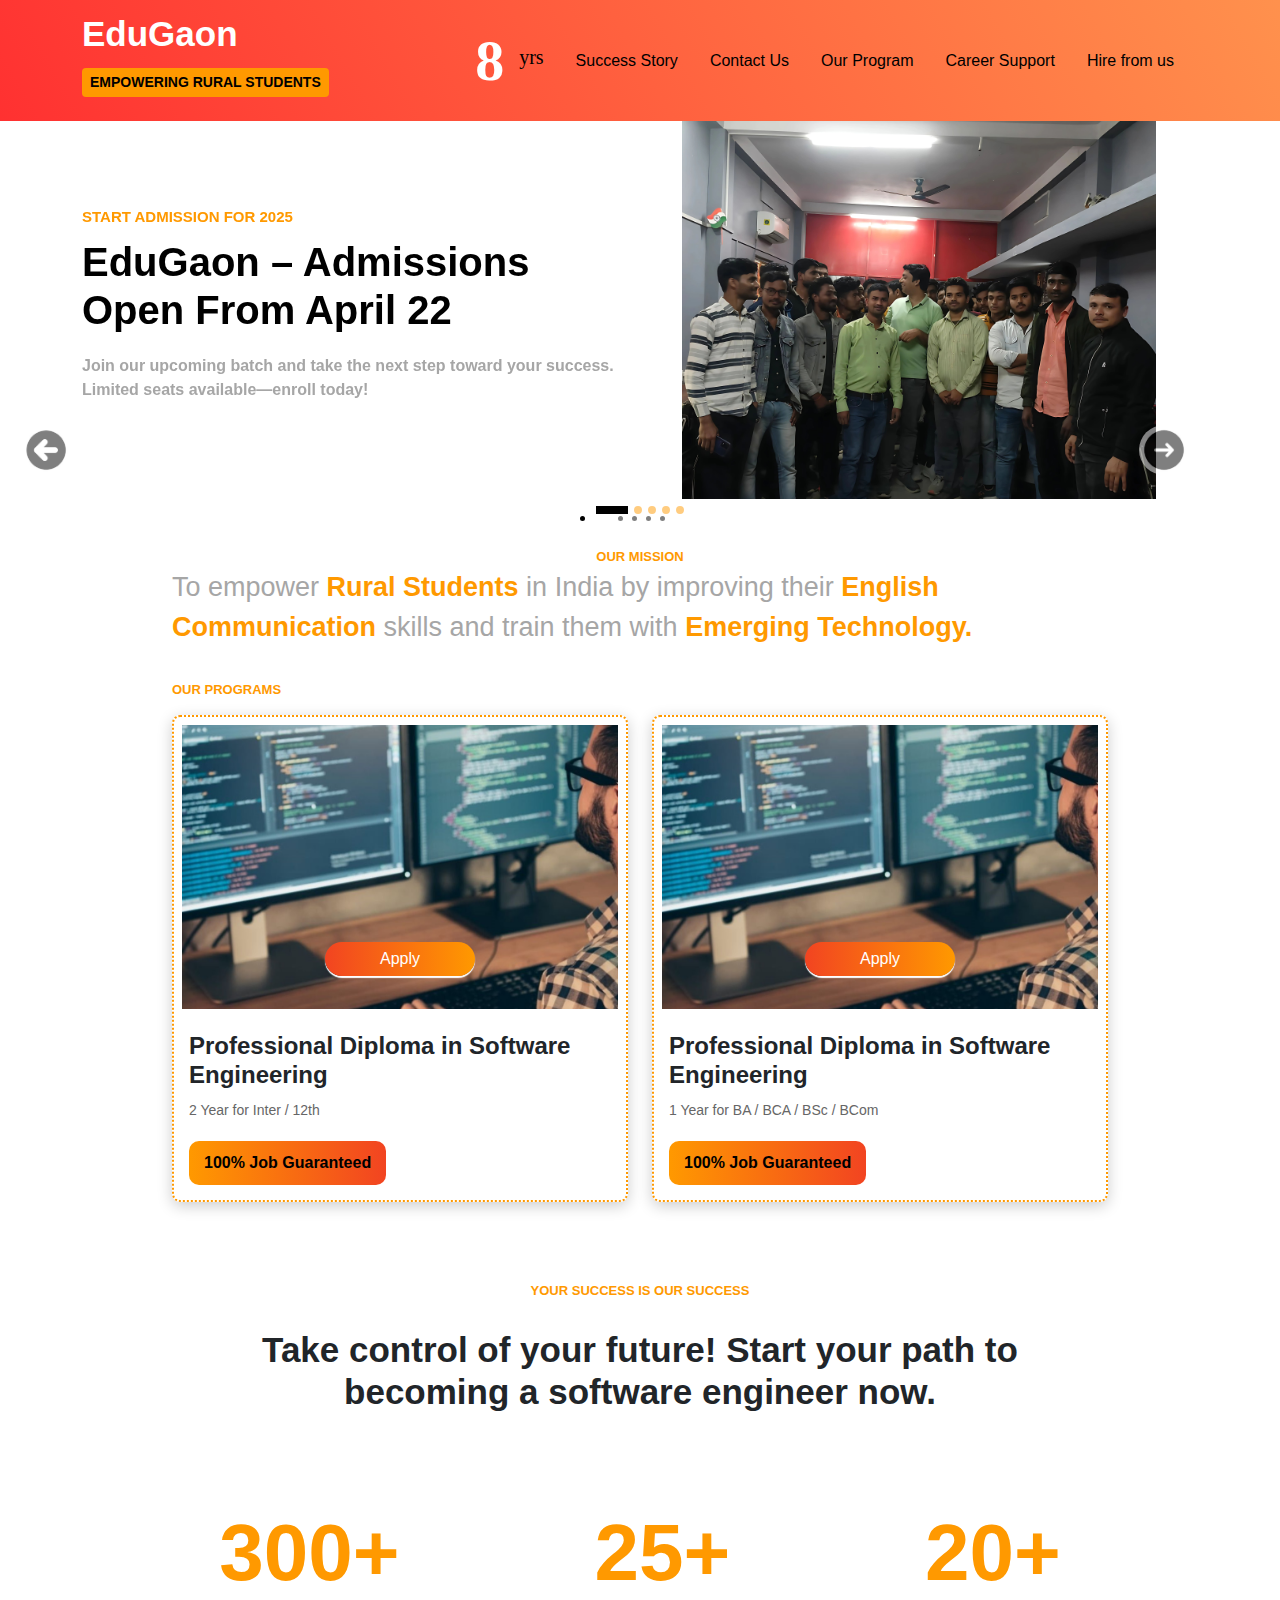
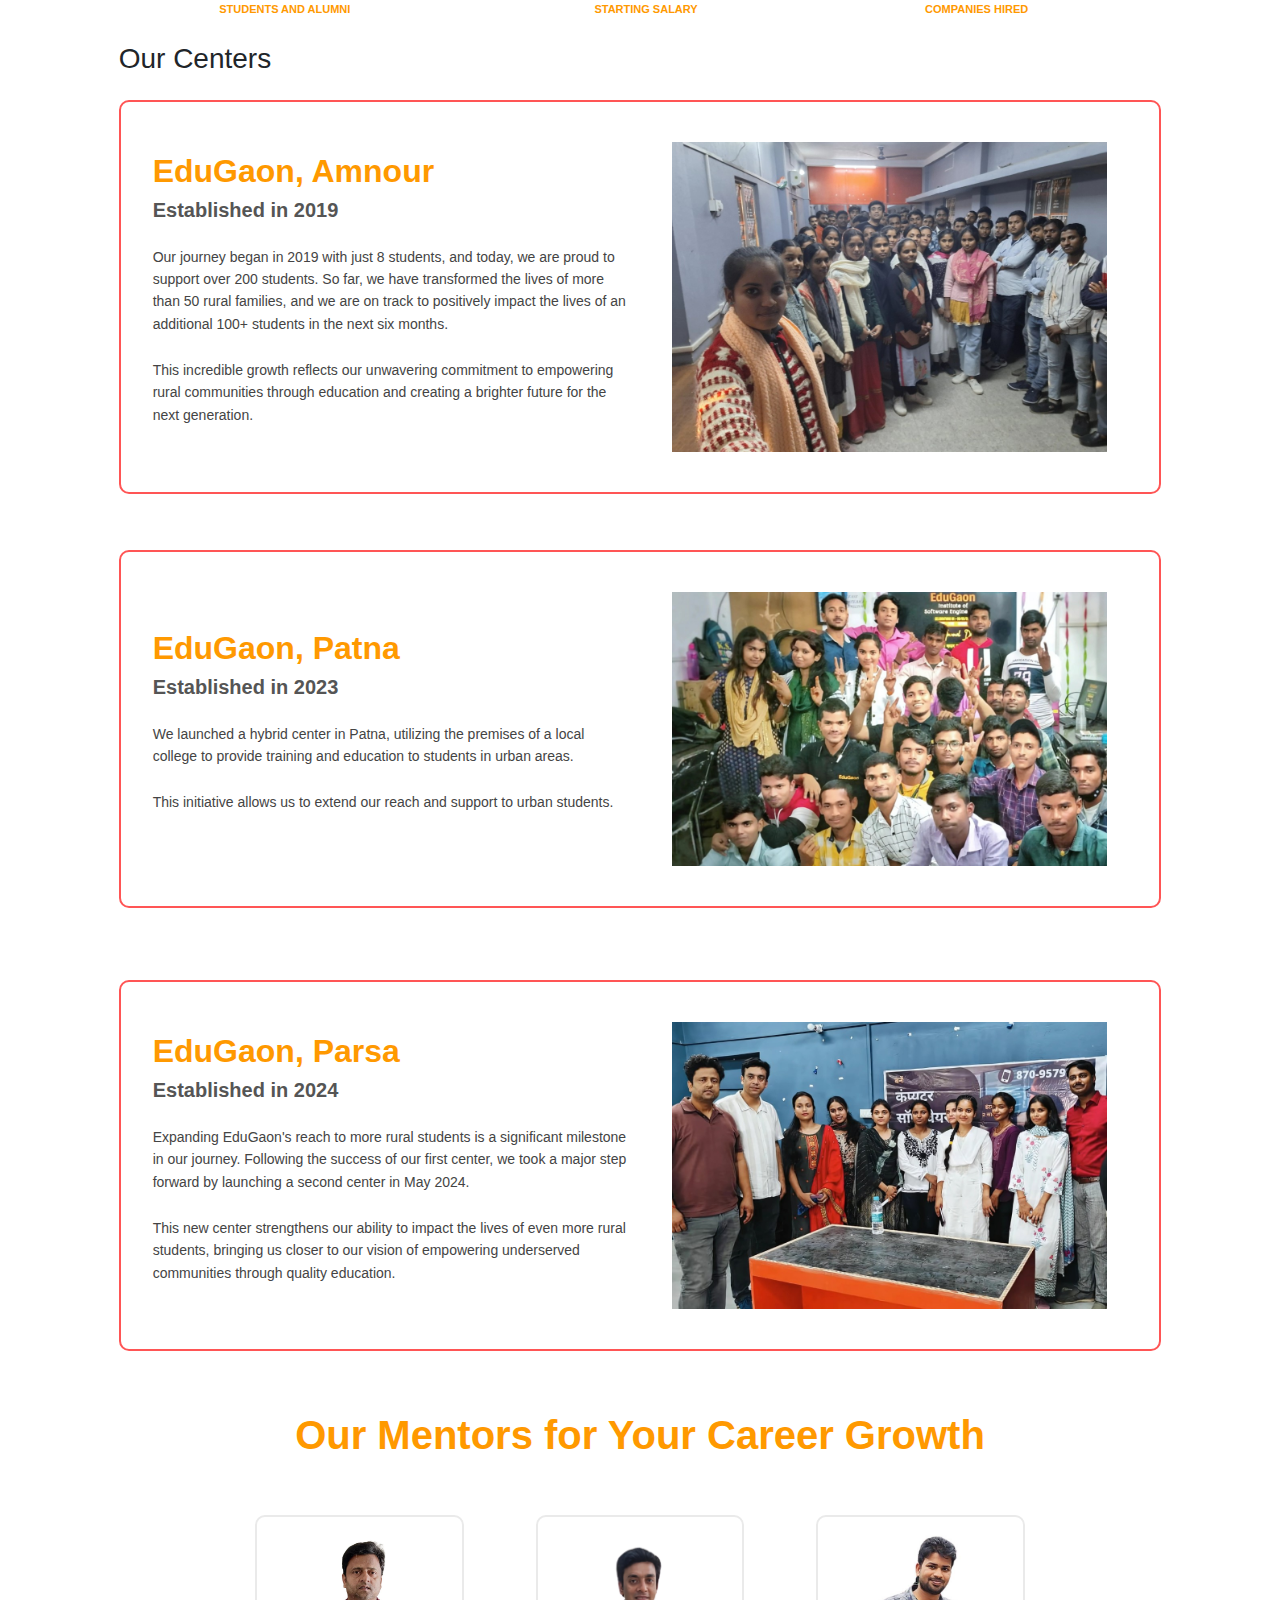
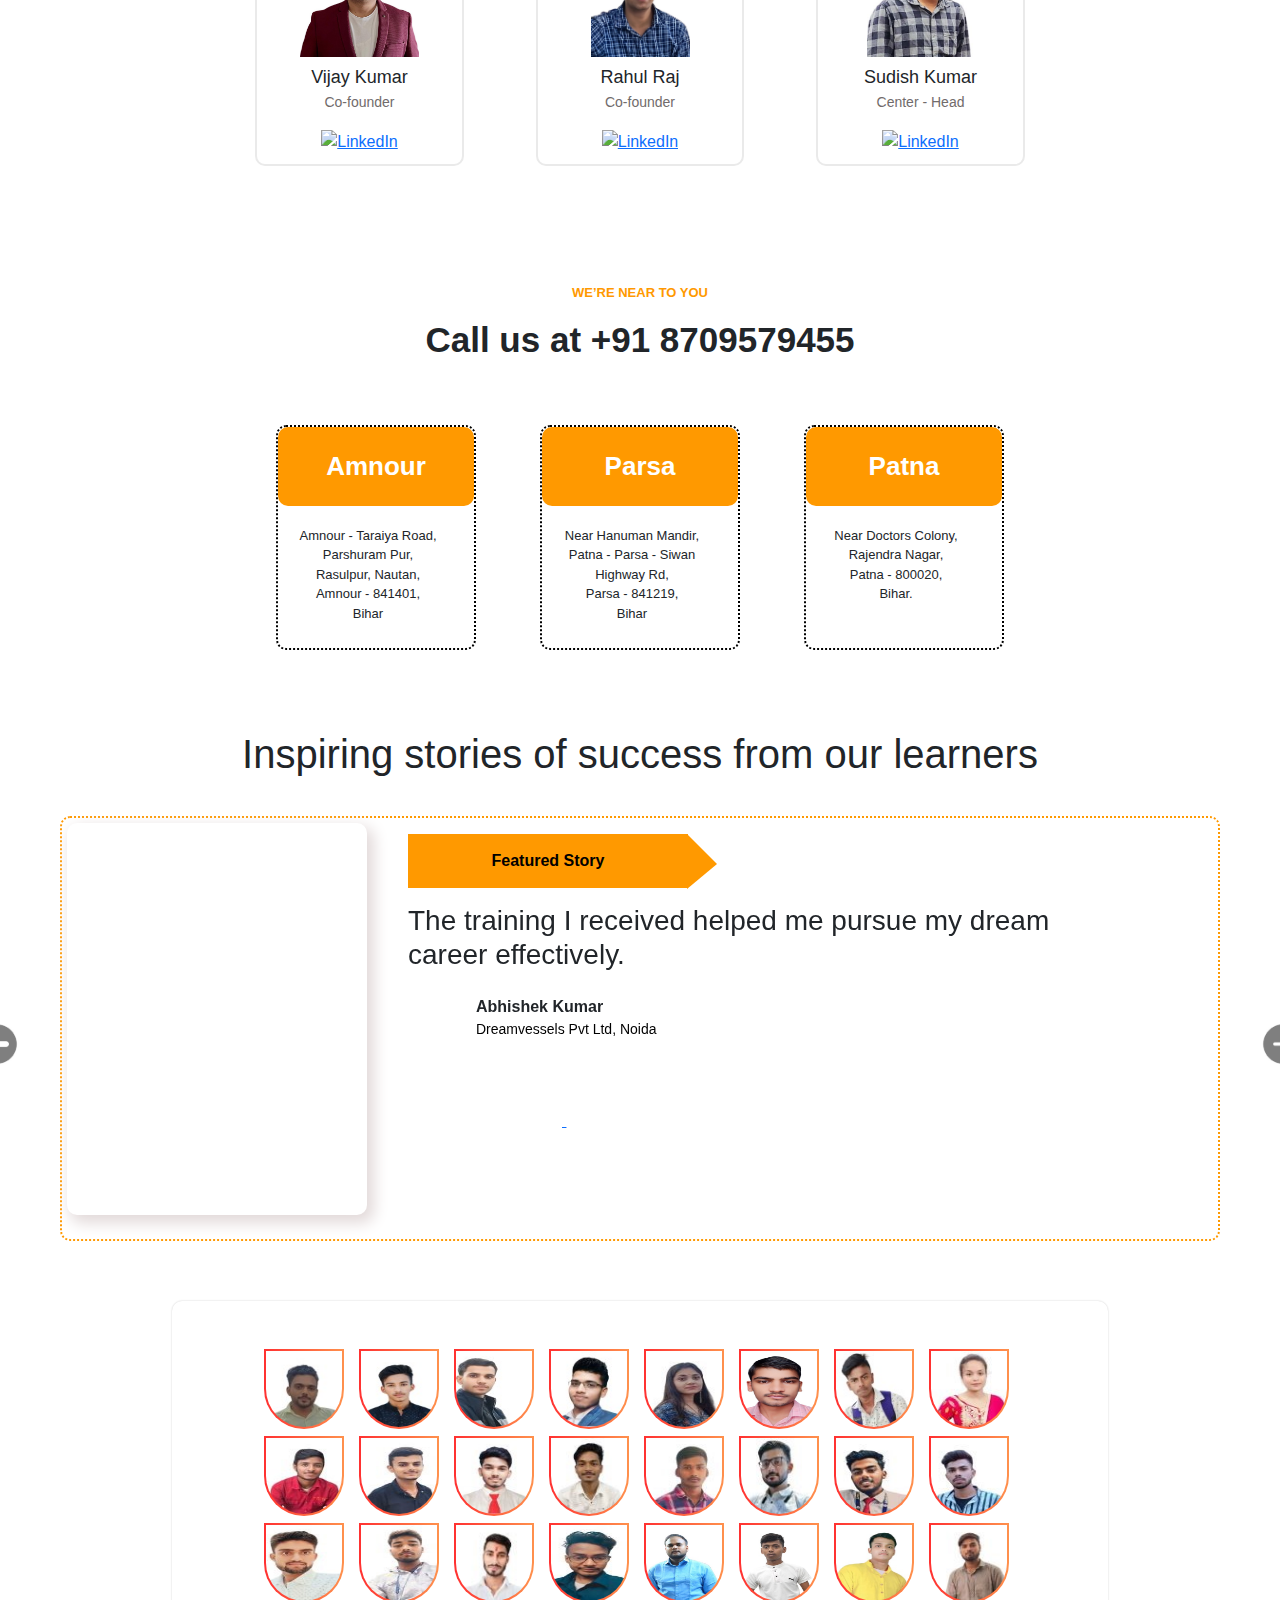
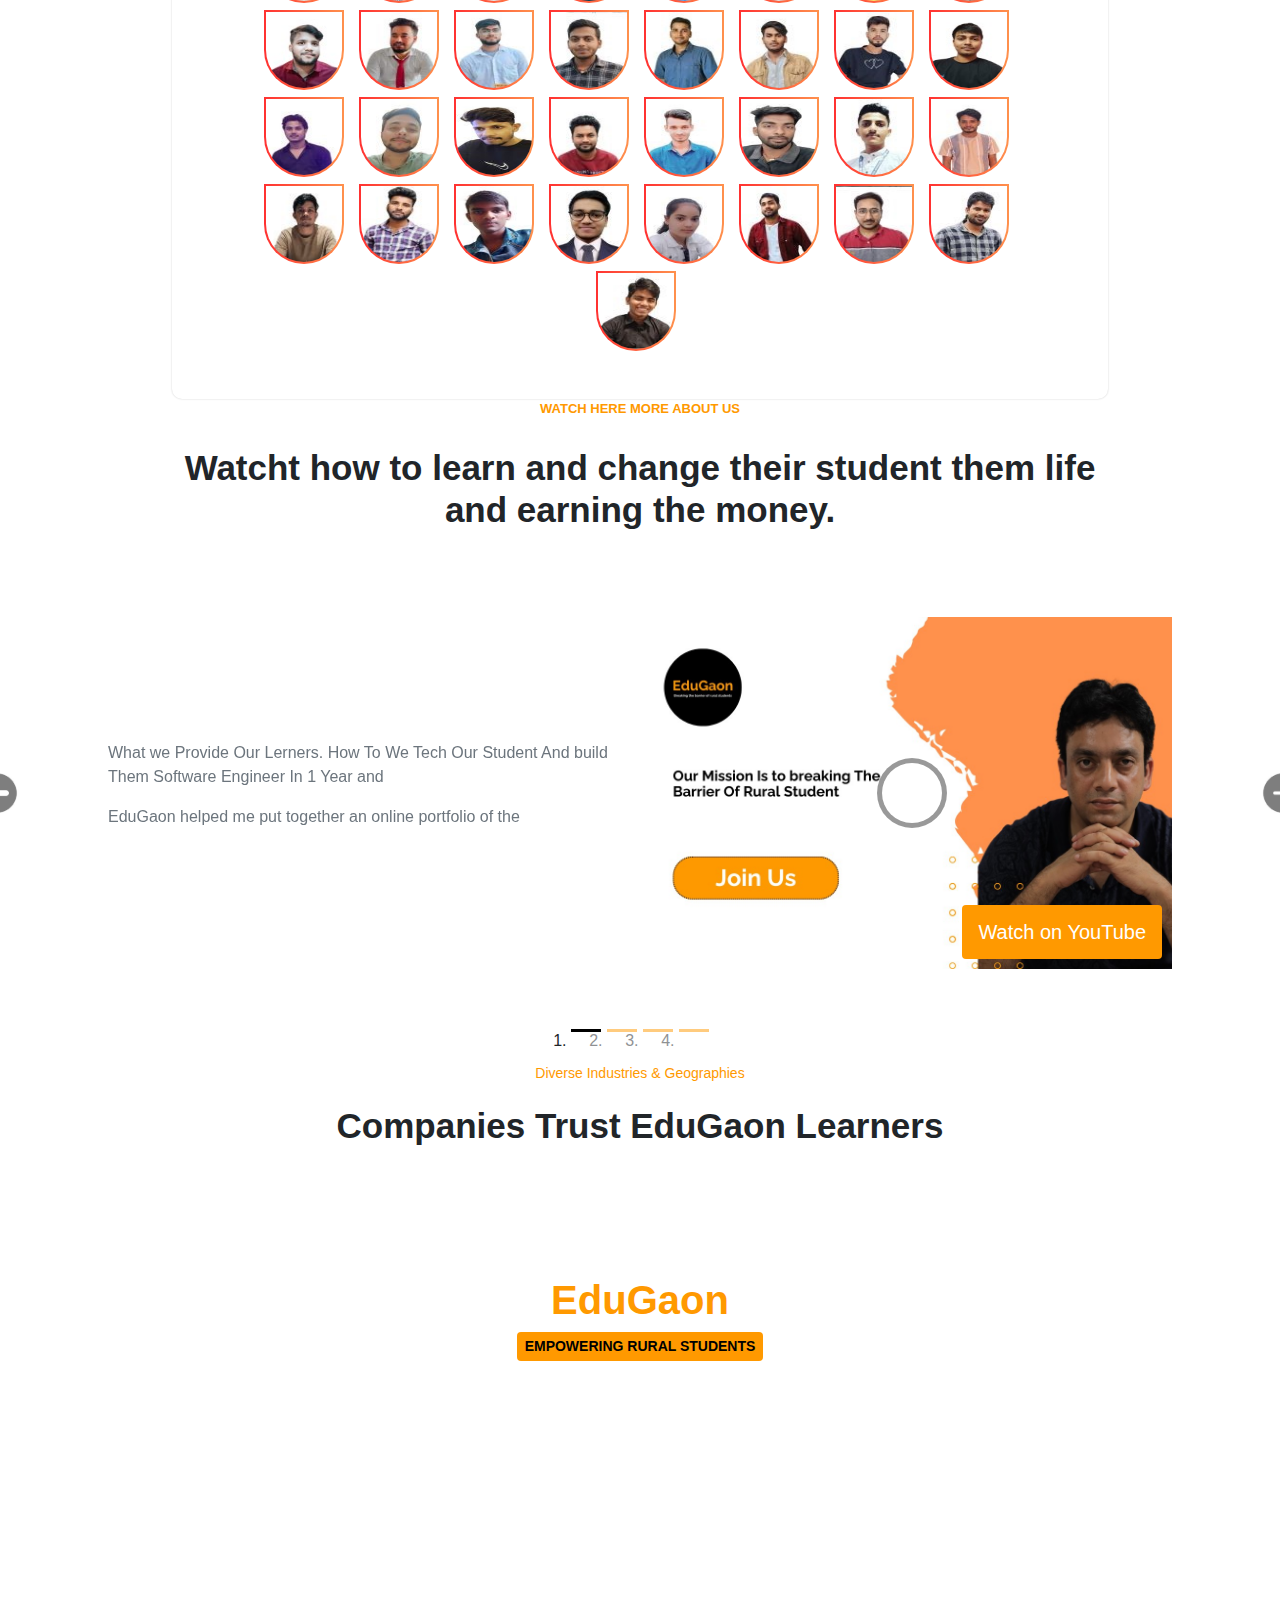
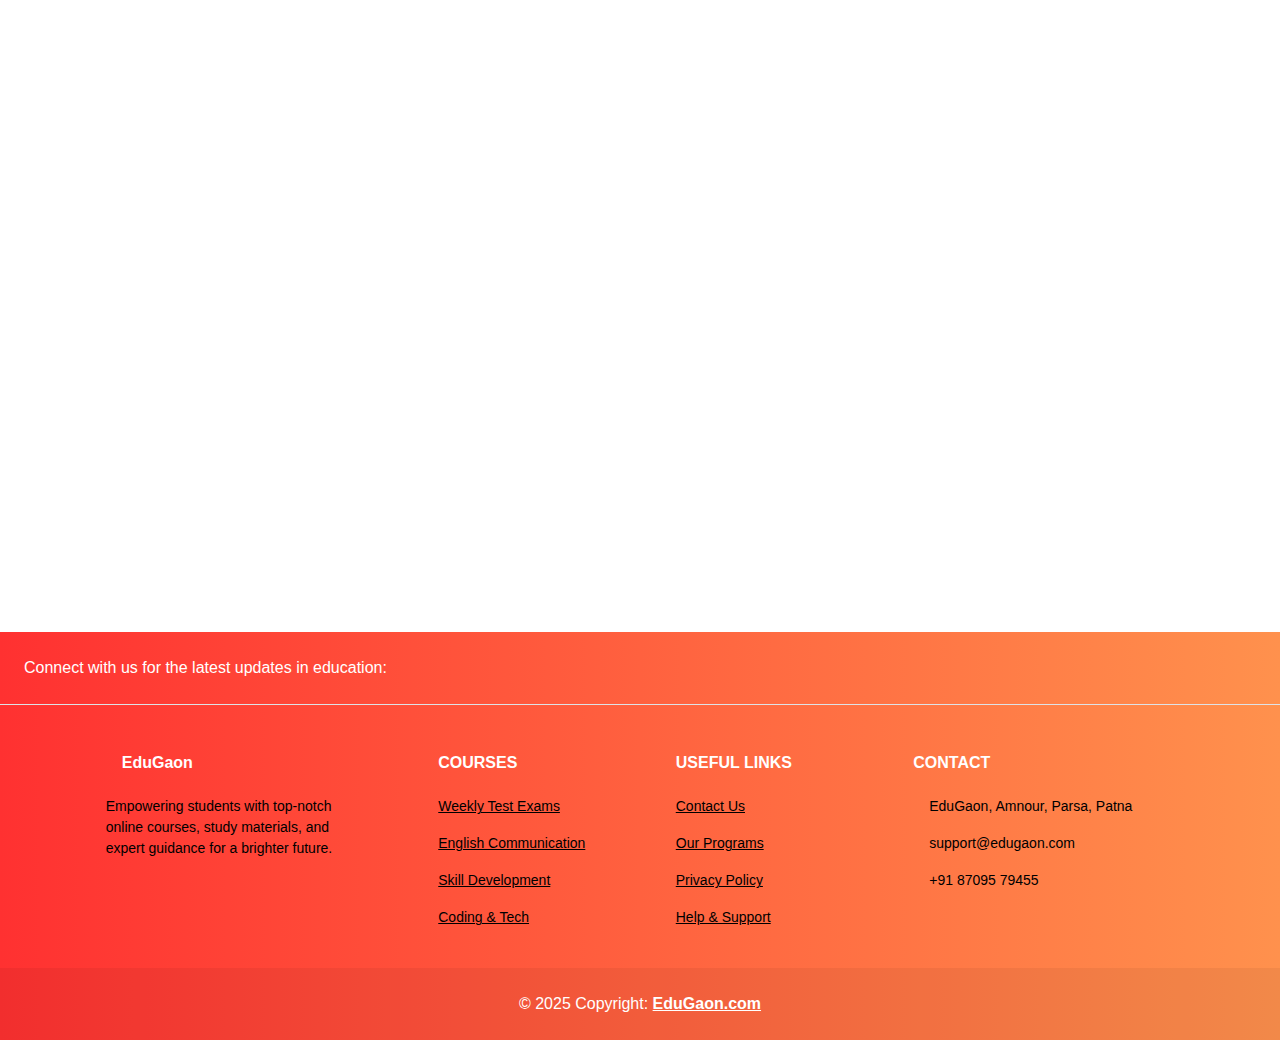
==== commit 12de9879: "okey" ====
--- a/index.html
+++ b/index.html
@@ -36,6 +36,11 @@
           <li class="nav-item me-3"> <a class="nav-link" href="#contact-us">Contact Us</a> </li>
           <li class="nav-item me-3"> <a class="nav-link" href="./program.html"> Our Program</a> </li>
           <li class="nav-item me-3"> <a class="nav-link" href="#career-support">Career Support</a> </li>
+          <li class="nav-item me-3">
+            <a class="nav-link" href="./hireus.html"
+              >Hire from us</a
+            >
+          </li>
         </ul>
       </div>
     </div>
@@ -60,7 +65,7 @@
             <div class="carousel-content d-flex flex-column justify-content-center">
               <div class="highlight">start ADMISSION  for 2025</div>
               <h1 class="carousel-title">
-                New Batch Starting from 4th March!              </h1>
+                EduGaon – Admissions Open From April 22              </h1>
               <p class="carousel-subtitle">
                 Join our upcoming batch and take the next step toward your success. Limited seats available—enroll today!              </p>
             </div>
@@ -700,6 +705,137 @@
     </div>
   </section>
 
+
+
+
+
+
+
+
+
+
+  <section>
+    <!-- Footer -->
+    <footer class="text-center text-lg-start bg-body-tertiary"
+      style="background: linear-gradient(90deg, #ff3131, #ff914d); color: white;">
+      <!-- Section: Social media -->
+      <section class="d-flex justify-content-center justify-content-lg-between p-4 border-bottom">
+        <!-- Left -->
+        <div class="me-5 d-none d-lg-block">
+          <span>Connect with us for the latest updates in education:</span>
+        </div>
+        <!-- Left -->
+
+        <!-- Right -->
+        <div>
+          <a href="#" class="me-4 text-white">
+            <i class="fab fa-facebook-f"></i>
+          </a>
+          <a href="#" class="me-4 text-white">
+            <i class="fab fa-twitter"></i>
+          </a>
+          <a href="#" class="me-4 text-white">
+            <i class="fab fa-instagram"></i>
+          </a>
+          <a href="#" class="me-4 text-white">
+            <i class="fab fa-linkedin"></i>
+          </a>
+          <a href="#" class="me-4 text-white">
+            <i class="fab fa-youtube"></i>
+          </a>
+        </div>
+        <!-- Right -->
+      </section>
+      <!-- Section: Social media -->
+
+      <!-- Section: Links -->
+      <section class="">
+        <div class="container text-center text-md-start mt-5">
+          <!-- Grid row -->
+          <div class="row mt-3">
+            <!-- Grid column -->
+            <div class="col-md-3 col-lg-4 col-xl-3 mx-auto mb-4 text-white">
+              <!-- Content -->
+              <h6 class="fw-bold mb-4">
+                <i class="fas fa-graduation-cap me-3 "></i>EduGaon
+              </h6>
+              <p>
+                Empowering students with top-notch online courses, study materials, and expert guidance for a brighter
+                future.
+              </p>
+            </div>
+            <!-- Grid column -->
+
+            <!-- Grid column -->
+            <div class="col-md-2 col-lg-2 col-xl-2 mx-auto mb-4" style="text-decoration: none !important;">
+              <!-- Links -->
+              <h6 class="text-uppercase fw-bold mb-4">
+                Courses
+              </h6>
+              <p>
+                <a href="#!" style="color: black; ">Weekly Test Exams</a>
+              </p>
+              <p>
+                <a href="#!" style="color: black;">English Communication</a>
+              </p>
+              <p>
+                <a href="#!" style="color: black;">Skill Development</a>
+              </p>
+              <p>
+                <a href="#!" style="color: black;">Coding & Tech</a>
+              </p>
+            </div>
+            <!-- Grid column -->
+
+            <!-- Grid column -->
+            <div class="col-md-3 col-lg-2 col-xl-2 mx-auto mb-4">
+              <!-- Links -->
+              <h6 class="text-uppercase fw-bold mb-4">
+                Useful Links
+              </h6>
+              <p>
+                <a href="#!" style="color: black;">Contact Us</a>
+              </p>
+              <p>
+                <a href="#!" style="color: black;">Our Programs</a>
+              </p>
+              <p>
+                <a href="#!" style="color: black;">Privacy Policy</a>
+              </p>
+              <p>
+                <a href="#!" style="color: black;">Help & Support</a>
+              </p>
+            </div>
+            <!-- Grid column -->
+
+            <!-- Grid column -->
+            <div class="col-md-4 col-lg-3 col-xl-3 mx-auto mb-md-0 mb-4">
+              <!-- Links -->
+              <h6 class="text-uppercase fw-bold mb-4">Contact</h6>
+              <p><i class="fas fa-map-marker-alt me-3"></i> EduGaon, Amnour, Parsa, Patna</p>
+              <p>
+                <i class="fas fa-envelope me-3"></i>
+                support@edugaon.com
+              </p>
+              <p><i class="fas fa-phone me-3"></i> +91 87095 79455</p>
+            </div>
+            <!-- Grid column -->
+          </div>
+          <!-- Grid row -->
+        </div>
+      </section>
+      <!-- Section: Links -->
+
+      <!-- Copyright -->
+      <div class="text-center p-4" style="background-color: rgba(0, 0, 0, 0.05);">
+        © 2025 Copyright:
+        <a class="text-white fw-bold" href="https://www.edugaon.com/">EduGaon.com</a>
+      </div>
+      <!-- Copyright -->
+    </footer>
+    <!-- Footer -->
+  </section>
+
 </body>
 <!-- Bootstrap JS scripts -->
 
--- a/style.css
+++ b/style.css
@@ -16,7 +16,7 @@
 }
 .navbar {
   color: white;
-  background: linear-gradient(90deg, #ff3131, #ff914d);
+  background: linear-gradient(60deg, #ff3131, #ff914d);
 }
 .navbar-brand {
   font-size: 35px;
@@ -263,7 +263,7 @@
   width: 50px;
   height: 50px;
 }
-.mentor-linkedin-icon{
+.mentor-linkedin-icon {
   width: 30px;
   height: 30px;
 }
@@ -526,7 +526,7 @@
   }
   .carousel-subtitle {
     font-size: 16px;
-    color: white;
+    color: gray;
   }
   .custom-mission-text {
     color: #a6a6a6 !important;
@@ -1400,7 +1400,6 @@
   line-height: 1.6;
   color: #444;
   margin-top: 5%;
-
 }
 
 .center-card img {
@@ -1420,6 +1419,143 @@
   .details_image_page {
     max-width: 30%;
     height: auto;
-    padding-top:1%;
-  }
-}
+    padding-top: 1%;
+  }
+}
+
+/* hire us page css */
+
+.main-section {
+  display: flex;
+  align-items: center;
+  justify-content: space-between;
+  padding: 50px;
+}
+.content {
+  max-width: 50%;
+}
+.content h1 {
+  font-weight: bold;
+  color: black;
+  border: 2px solid purple;
+  display: inline-block;
+  padding: 10px;
+}
+.content p {
+  color: gray;
+  font-size: 18px;
+}
+.images {
+  display: flex;
+  flex-wrap: wrap;
+  gap: 4px;
+  justify-content: center;
+}
+.image-container {
+  text-align: center;
+  /* background: linear-gradient(60deg, #ff3131, #ff914d); */
+  background-color: #ff7f47;
+  border-radius: 50%;
+  padding: 20px;
+  width: 200px;
+  height: 200px;
+  display: flex;
+  margin-top: -5%;
+  flex-direction: column;
+  align-items: center;
+  justify-content: center;
+}
+.image-container img {
+  margin-top: -25px;
+  width: 125px;
+  height: 125px;
+  border-radius: 50%;
+  object-fit: cover;
+  border: 3px solid #94b143;
+}
+.image-container p {
+  margin: 5px 0 0;
+  font-size: 12px;
+}
+.image-container b {
+  font-size: 13px;
+}
+@media (max-width: 768px) {
+  .main-section {
+    flex-direction: column;
+    text-align: center;
+    padding: 20px;
+  }
+  .content,
+  .images {
+    max-width: 100%;
+  }
+}
+.tech-card {
+  background: #f8f8f8;
+  padding: 20px;
+  border-radius: 10px;
+  box-shadow: 0 4px 6px rgba(0, 0, 0, 0.1);
+}
+.tech-header {
+  background: linear-gradient(60deg, #ff3131, #ff914d);
+  padding: 20px;
+  text-align: center;
+  border-radius: 8px;
+  font-weight: bold;
+  font-size: 19px;
+}
+.gap-between {
+  gap: 60px;
+}
+.edu-talent {
+  font-weight: bold;
+  color: black;
+  font-size: 18px;
+}
+.edu-talent-para{
+  font-size: 13px;
+  margin-top: -9px;
+}
+.icons {
+  display: flex;
+  flex-wrap: wrap;
+  justify-content: center;
+  gap: 15px;
+  padding: 25px 0px 18px;
+}
+.icons img {
+  width: 50px;
+  height: 50px;
+}
+
+.why-edu-section {
+  text-align: center;
+  padding: 50px 20px;
+}
+.why-edu-section h2 {
+  font-weight: bold;
+  margin-bottom: 30px;
+}
+.feature-box {
+  text-align: center;
+  padding: 20px;
+}
+.feature-box img {
+  width: 120px;
+  border: 3px solid #94b143;
+  height: 120px;
+  border-radius: 50%;
+  margin-bottom: 10px;
+}
+.feature-box h4 {
+  font-weight: bold;
+}
+.start-hiring-btn {
+  background: linear-gradient(60deg, #ff3131, #ff914d);
+  color: white;
+  padding: 12px 52px;
+  border-radius: 5px;
+  font-size: 21px;
+  text-decoration: none;
+}
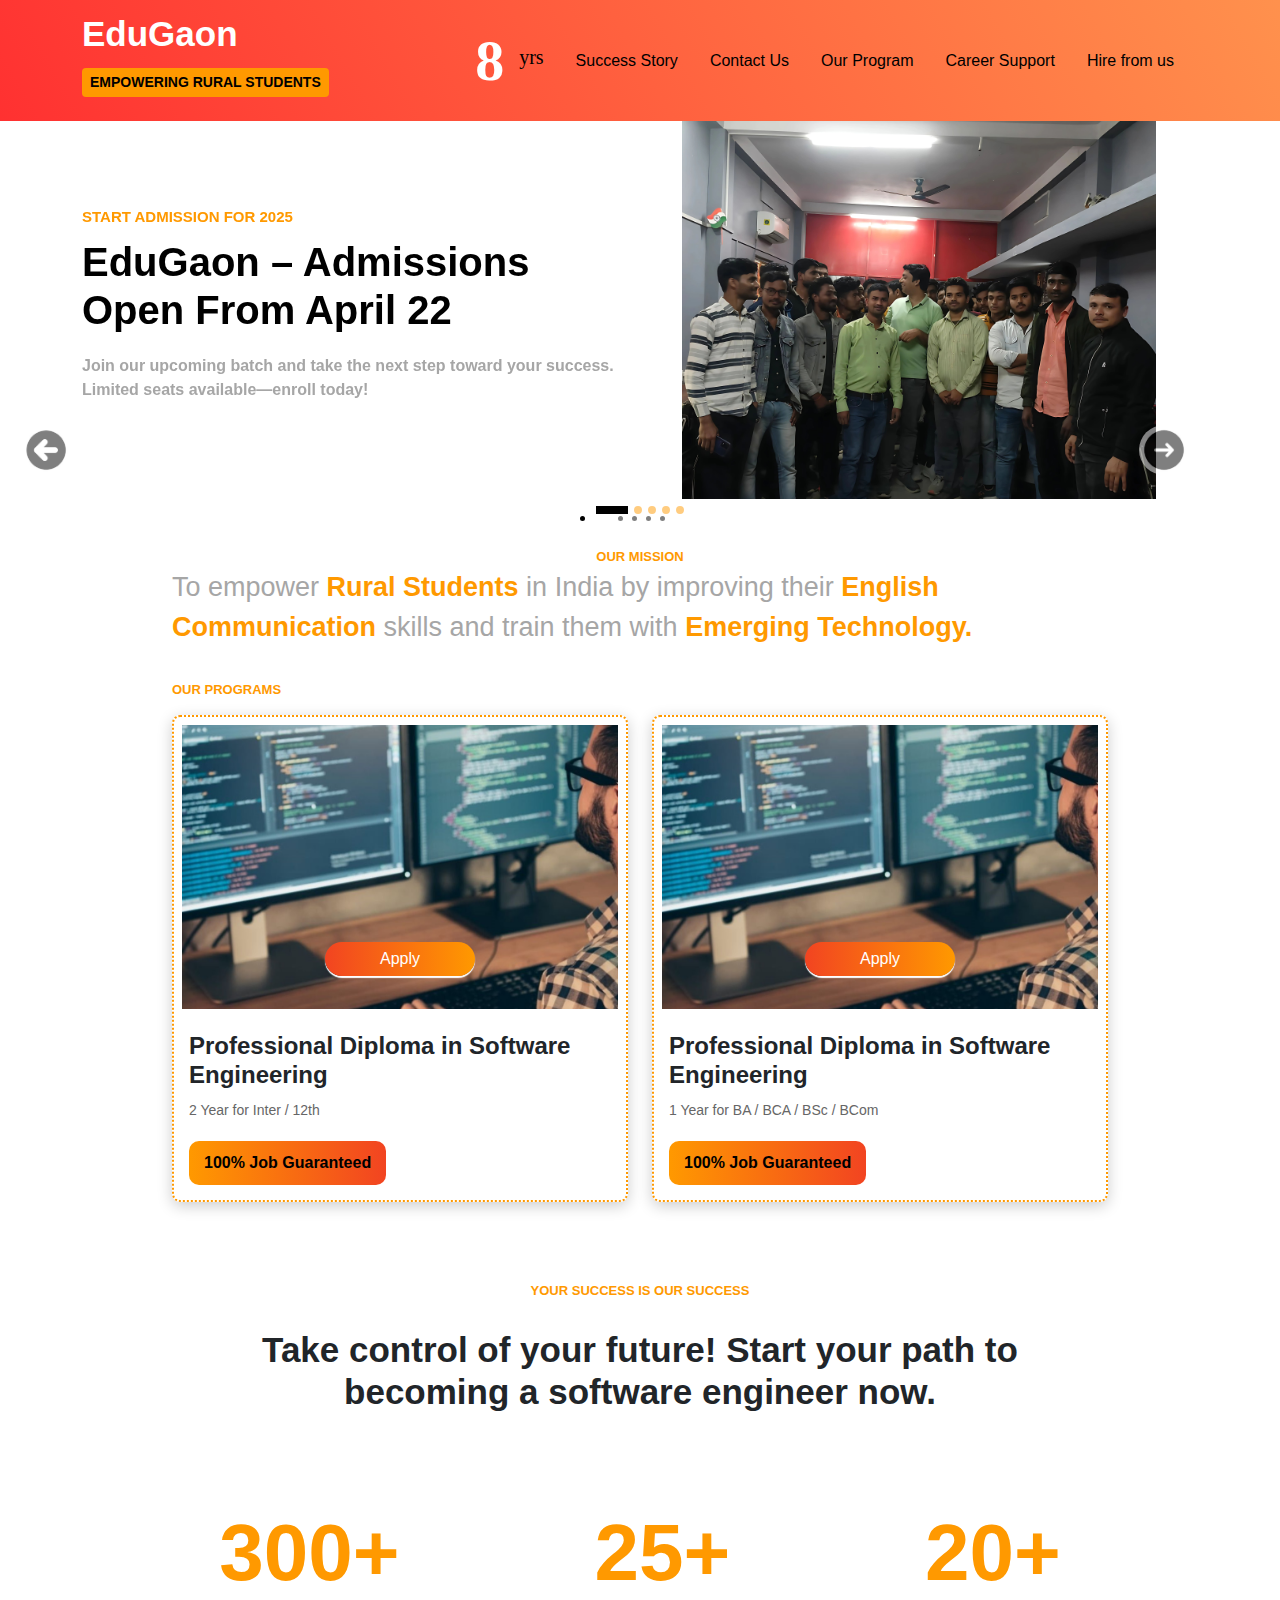
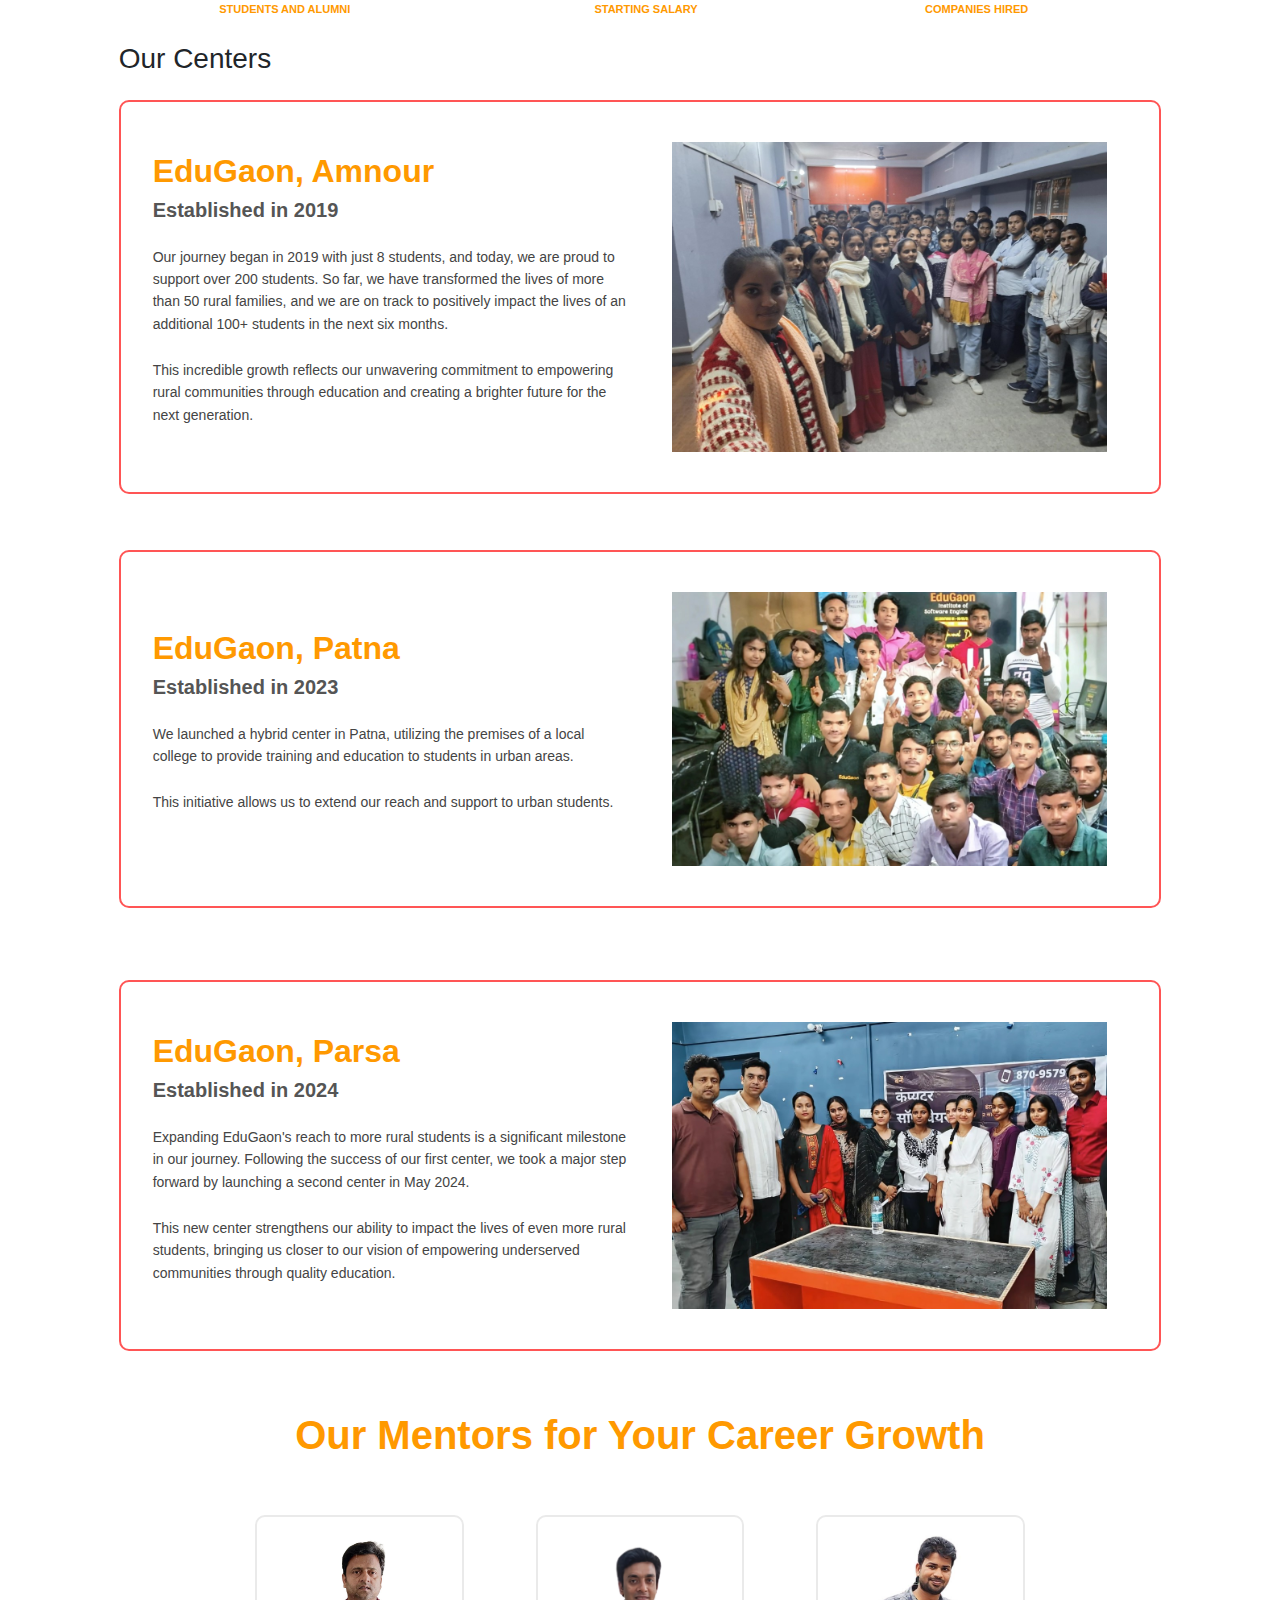
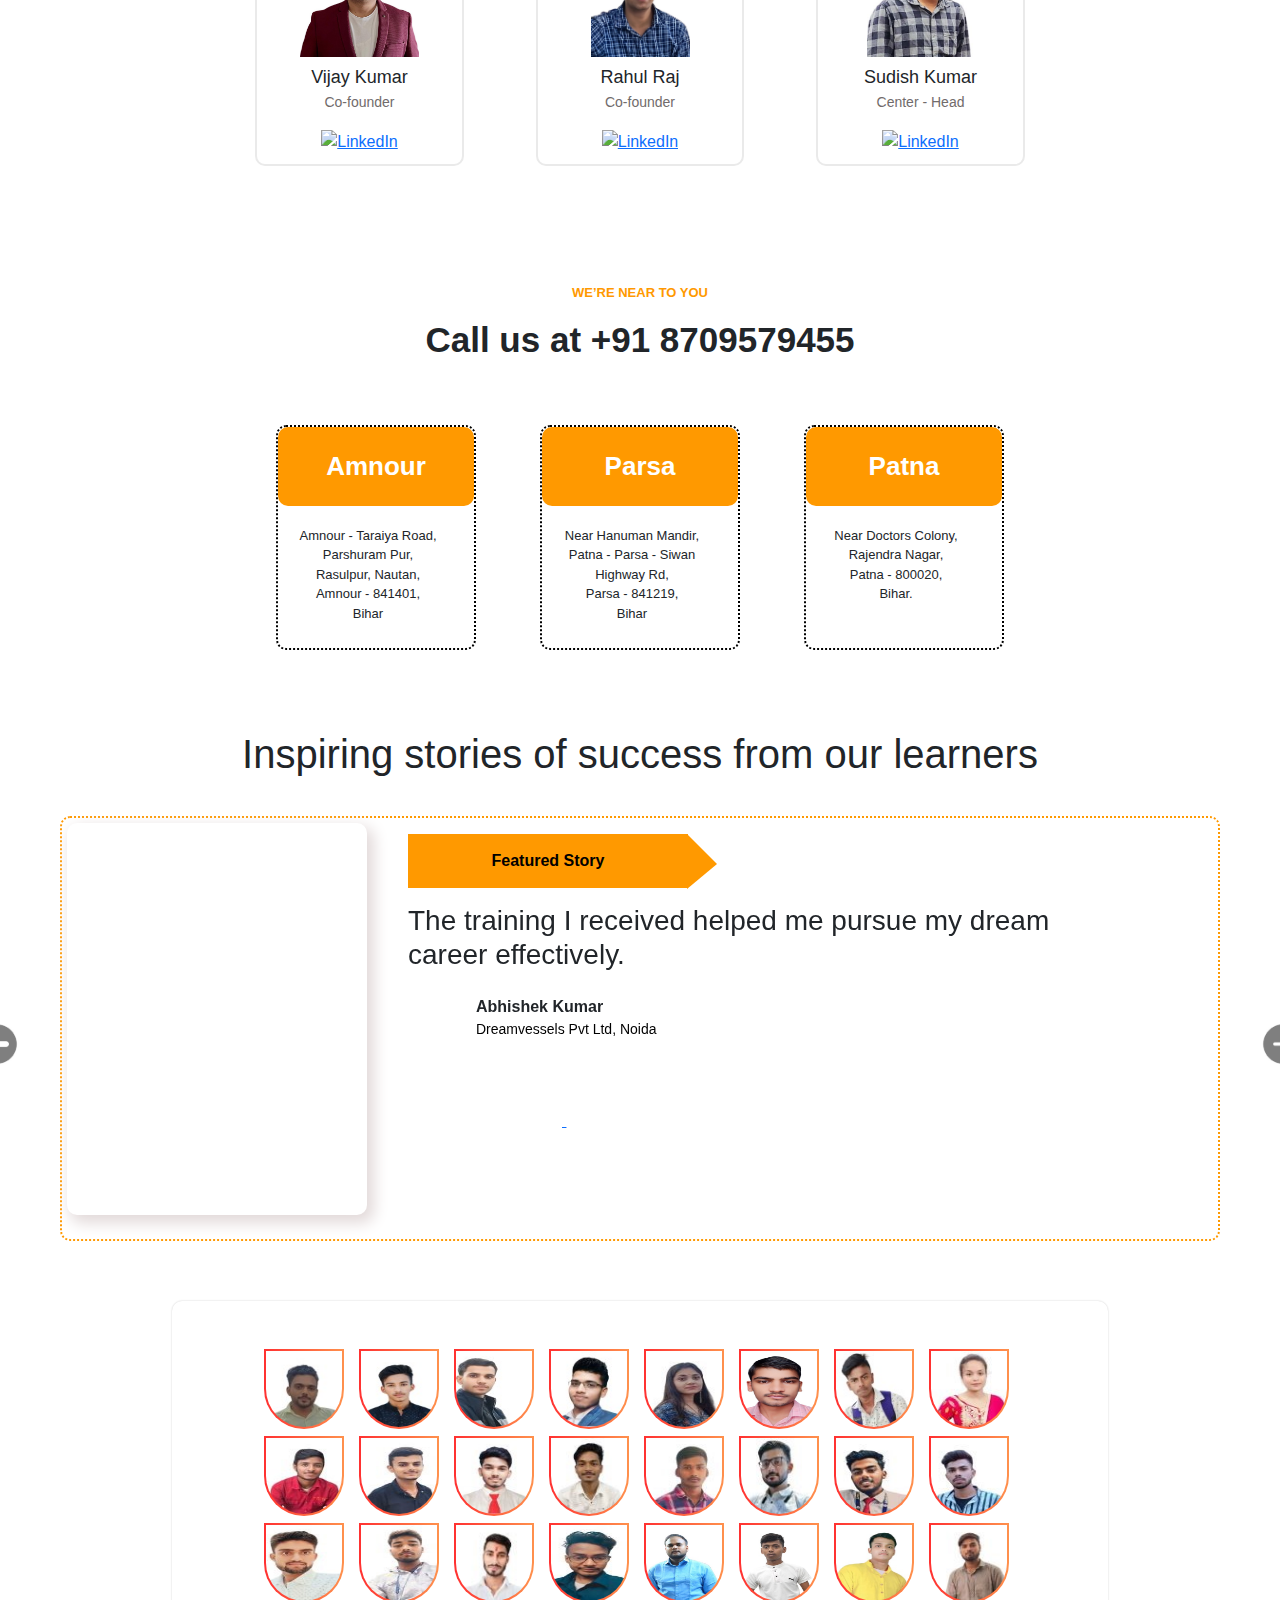
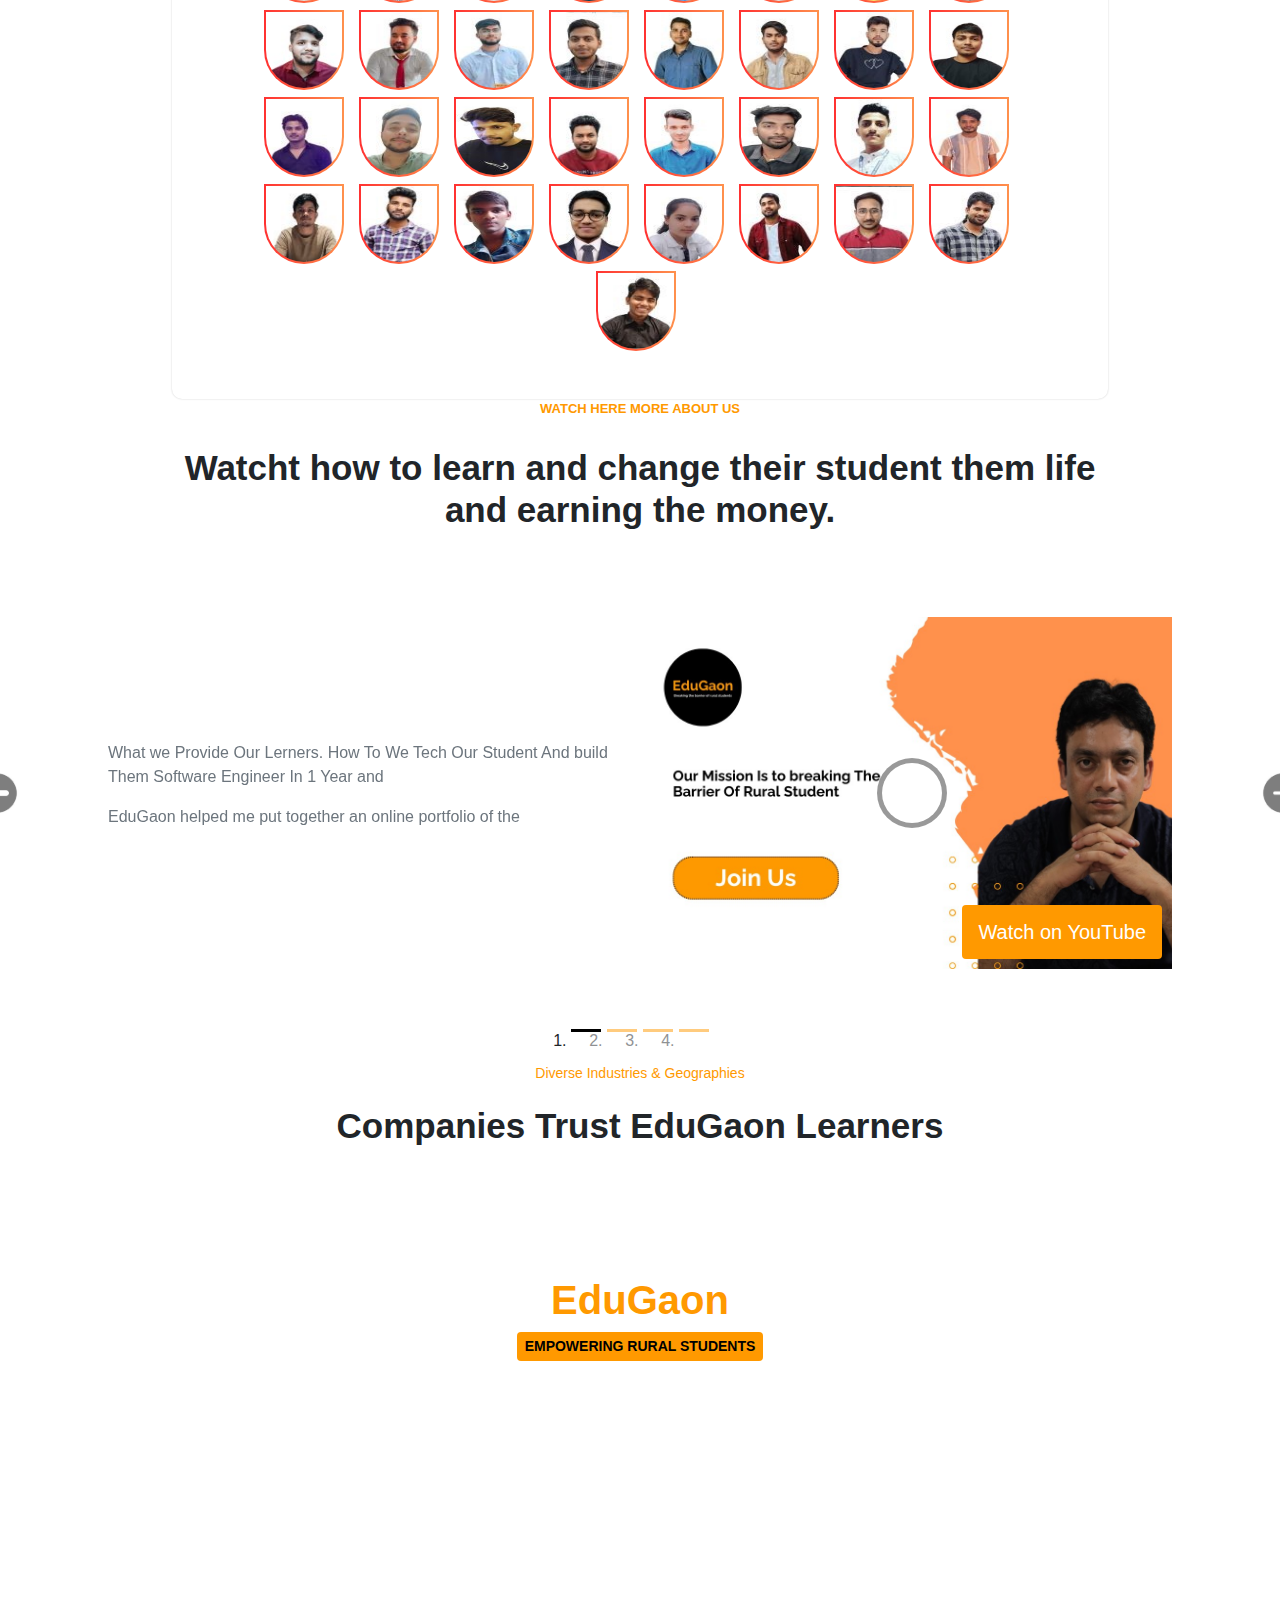
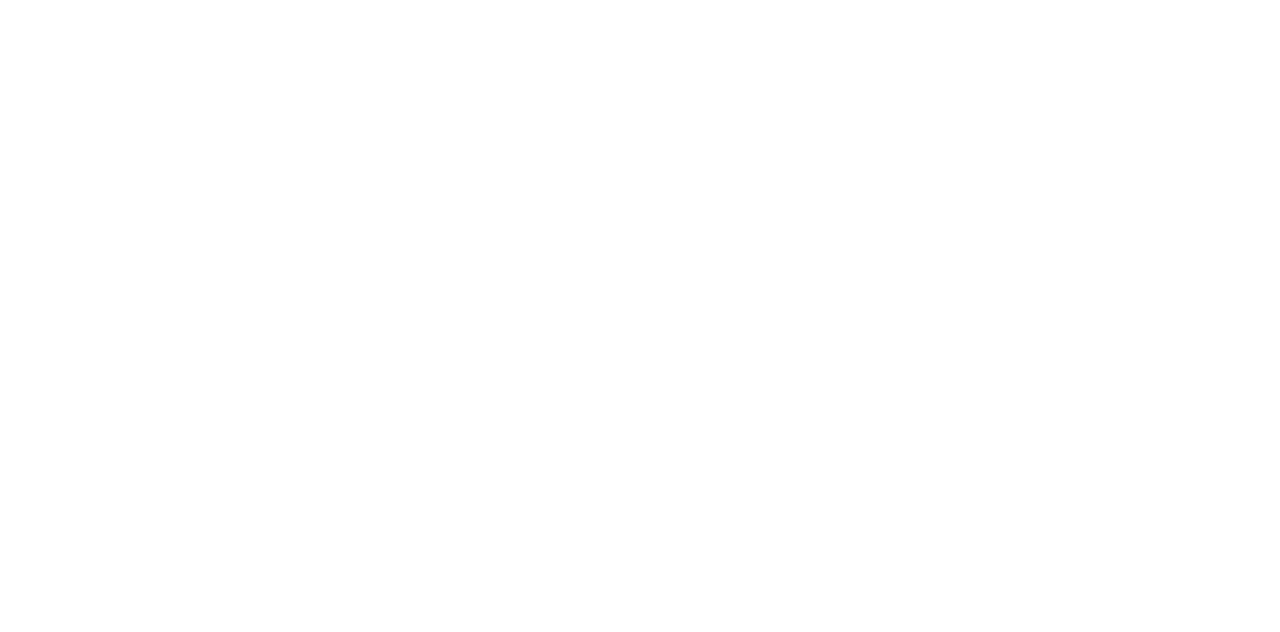
==== commit e053cf69: "ok" ====
--- a/index.html
+++ b/index.html
@@ -714,127 +714,7 @@
 
 
 
-  <section>
-    <!-- Footer -->
-    <footer class="text-center text-lg-start bg-body-tertiary"
-      style="background: linear-gradient(90deg, #ff3131, #ff914d); color: white;">
-      <!-- Section: Social media -->
-      <section class="d-flex justify-content-center justify-content-lg-between p-4 border-bottom">
-        <!-- Left -->
-        <div class="me-5 d-none d-lg-block">
-          <span>Connect with us for the latest updates in education:</span>
-        </div>
-        <!-- Left -->
-
-        <!-- Right -->
-        <div>
-          <a href="#" class="me-4 text-white">
-            <i class="fab fa-facebook-f"></i>
-          </a>
-          <a href="#" class="me-4 text-white">
-            <i class="fab fa-twitter"></i>
-          </a>
-          <a href="#" class="me-4 text-white">
-            <i class="fab fa-instagram"></i>
-          </a>
-          <a href="#" class="me-4 text-white">
-            <i class="fab fa-linkedin"></i>
-          </a>
-          <a href="#" class="me-4 text-white">
-            <i class="fab fa-youtube"></i>
-          </a>
-        </div>
-        <!-- Right -->
-      </section>
-      <!-- Section: Social media -->
-
-      <!-- Section: Links -->
-      <section class="">
-        <div class="container text-center text-md-start mt-5">
-          <!-- Grid row -->
-          <div class="row mt-3">
-            <!-- Grid column -->
-            <div class="col-md-3 col-lg-4 col-xl-3 mx-auto mb-4 text-white">
-              <!-- Content -->
-              <h6 class="fw-bold mb-4">
-                <i class="fas fa-graduation-cap me-3 "></i>EduGaon
-              </h6>
-              <p>
-                Empowering students with top-notch online courses, study materials, and expert guidance for a brighter
-                future.
-              </p>
-            </div>
-            <!-- Grid column -->
-
-            <!-- Grid column -->
-            <div class="col-md-2 col-lg-2 col-xl-2 mx-auto mb-4" style="text-decoration: none !important;">
-              <!-- Links -->
-              <h6 class="text-uppercase fw-bold mb-4">
-                Courses
-              </h6>
-              <p>
-                <a href="#!" style="color: black; ">Weekly Test Exams</a>
-              </p>
-              <p>
-                <a href="#!" style="color: black;">English Communication</a>
-              </p>
-              <p>
-                <a href="#!" style="color: black;">Skill Development</a>
-              </p>
-              <p>
-                <a href="#!" style="color: black;">Coding & Tech</a>
-              </p>
-            </div>
-            <!-- Grid column -->
-
-            <!-- Grid column -->
-            <div class="col-md-3 col-lg-2 col-xl-2 mx-auto mb-4">
-              <!-- Links -->
-              <h6 class="text-uppercase fw-bold mb-4">
-                Useful Links
-              </h6>
-              <p>
-                <a href="#!" style="color: black;">Contact Us</a>
-              </p>
-              <p>
-                <a href="#!" style="color: black;">Our Programs</a>
-              </p>
-              <p>
-                <a href="#!" style="color: black;">Privacy Policy</a>
-              </p>
-              <p>
-                <a href="#!" style="color: black;">Help & Support</a>
-              </p>
-            </div>
-            <!-- Grid column -->
-
-            <!-- Grid column -->
-            <div class="col-md-4 col-lg-3 col-xl-3 mx-auto mb-md-0 mb-4">
-              <!-- Links -->
-              <h6 class="text-uppercase fw-bold mb-4">Contact</h6>
-              <p><i class="fas fa-map-marker-alt me-3"></i> EduGaon, Amnour, Parsa, Patna</p>
-              <p>
-                <i class="fas fa-envelope me-3"></i>
-                support@edugaon.com
-              </p>
-              <p><i class="fas fa-phone me-3"></i> +91 87095 79455</p>
-            </div>
-            <!-- Grid column -->
-          </div>
-          <!-- Grid row -->
-        </div>
-      </section>
-      <!-- Section: Links -->
-
-      <!-- Copyright -->
-      <div class="text-center p-4" style="background-color: rgba(0, 0, 0, 0.05);">
-        © 2025 Copyright:
-        <a class="text-white fw-bold" href="https://www.edugaon.com/">EduGaon.com</a>
-      </div>
-      <!-- Copyright -->
-    </footer>
-    <!-- Footer -->
-  </section>
+
 
 </body>
 <!-- Bootstrap JS scripts -->
